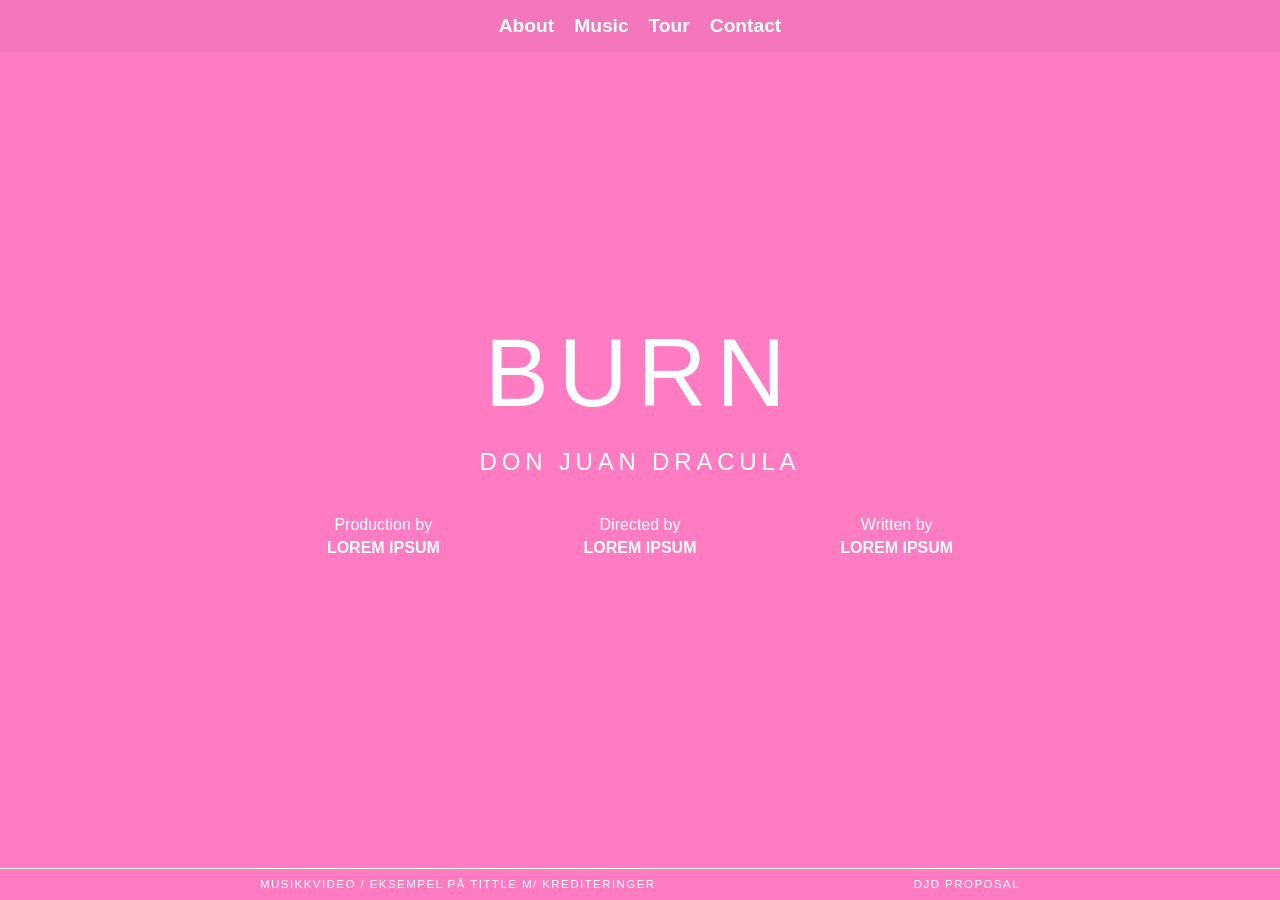
==== index.html @ dbbca3ab "Message that describes what this change does" ====
<!DOCTYPE html>
<html lang="en">
<head>
    <meta charset="UTF-8">
    <meta name="viewport" content="width=device-width, initial-scale=1.0">
    <title>Burn - Don Juan Dracula</title>
    <link rel="stylesheet" href="style.css">
</head>
<body>
    <header>
        <nav class="menu">
            <ul>
                <li><a href="#about">About</a></li>
                <li><a href="#music">Music</a></li>
                <li><a href="#tour">Tour</a></li>
                <li><a href="#contact">Contact</a></li>
            </ul>
        </nav>
    </header>
    <div class="container">
        <h1 class="title">BURN</h1>
        <h2 class="subtitle">DON JUAN DRACULA</h2>
        <div class="credits">
            <div>
                <p>Production by</p>
                <p class="name">LOREM IPSUM</p>
            </div>
            <div>
                <p>Directed by</p>
                <p class="name">LOREM IPSUM</p>
            </div>
            <div>
                <p>Written by</p>
                <p class="name">LOREM IPSUM</p>
            </div>
        </div>
    </div>
    <footer class="custom-footer">
        <div class="footer-line">
            <p>MUSIKKVIDEO / EKSEMPEL PÅ TITTLE M/ KREDITERINGER</p>            
            <p>DJD PROPOSAL</p>
        </div>
    </footer>
</body>
</html>
---- style.css ----
/* General Reset */
* {
    margin: 0;
    padding: 0;
    box-sizing: border-box;
}

body {
    font-family: 'Arial', sans-serif;
    background-color: #ff7cc3; /* Pink background */
    color: white;
    text-align: center;
    display: flex;
    flex-direction: column;
    justify-content: space-between;
    min-height: 100vh;
}

/* Header and Menu */
header {
    background-color: rgba(0, 0, 0, 0.04); /* Semi-transparent background for the menu */
    padding: 15px 0;
    position: sticky;
    top: 0;
    z-index: 10;
}

.menu ul {
    list-style: none;
    display: flex;
    justify-content: center;
    gap: 20px;
}

.menu ul li {
    display: inline;
}

.menu ul li a {
    color: white;
    text-decoration: none;
    font-weight: bold;
    font-size: 1.2em;
}

.menu ul li a:hover {
    text-decoration: underline;
}

/* Main Content */
.container {
    padding: 20px;
    max-width: 800px;
    width: 100%;
    margin: 0 auto;
}

.title {
    font-size: 6em;
    font-weight: 300;
    letter-spacing: 0.1em;
    margin-bottom: 20px;
}

.subtitle {
    font-size: 1.5em;
    letter-spacing: 0.2em;
    font-weight: 300;
    margin-bottom: 40px;
}

.credits {
    display: flex;
    justify-content: space-between;
    gap: 10px;
    margin-bottom: 40px;
    flex-wrap: wrap;
}

.credits div {
    flex: 1;
    min-width: 150px;
}

.credits p {
    margin-bottom: 5px;
    font-size: 1em;
}

.name {
    font-size: 1.2em;
    font-weight: bold;
    text-transform: uppercase;
}


/* Footer Styling */
.custom-footer {
    background-color: #ff7cc3; /* Matches the pink background */
    color: white;
    font-size: 0.9em;
    letter-spacing: 0.1em;
    text-transform: uppercase;
    padding: 10px 0;
    position: relative; /* Ensures the line is positioned correctly */
}

.custom-footer::before {
    content: '';
    display: block;
    height: 1px;
    background-color: white;
    width: 100%; /* Full width line */
    position: absolute;
    top: 0; /* Positioned at the very top of the footer */
    left: 0;
}

.footer-line {
    display: flex;
    justify-content: space-between;
    max-width: 800px;
    margin: 0 auto;
    padding: 0 20px;
}

.footer-line p {
    margin: 0;
    font-size: 0.8em;
    color: white;
}



/* Footer */
footer {
    background-color: rgba(0, 0, 0, 0); /* Semi-transparent footer background */
    padding: 20px 10px;
    font-size: 0.9em;
    letter-spacing: 0.05em;
}

.footer-content {
    max-width: 800px;
    margin: 0 auto;
}

footer p {
    margin: 10px 0;
}

footer .social-links {
    list-style: none;
    padding: 0;
    display: flex;
    justify-content: center;
    gap: 15px;
}

footer .social-links li {
    display: inline;
}

footer .social-links a {
    color: white;
    text-decoration: none;
    font-size: 1.1em;
}

footer .social-links a:hover {
    text-decoration: underline;
}
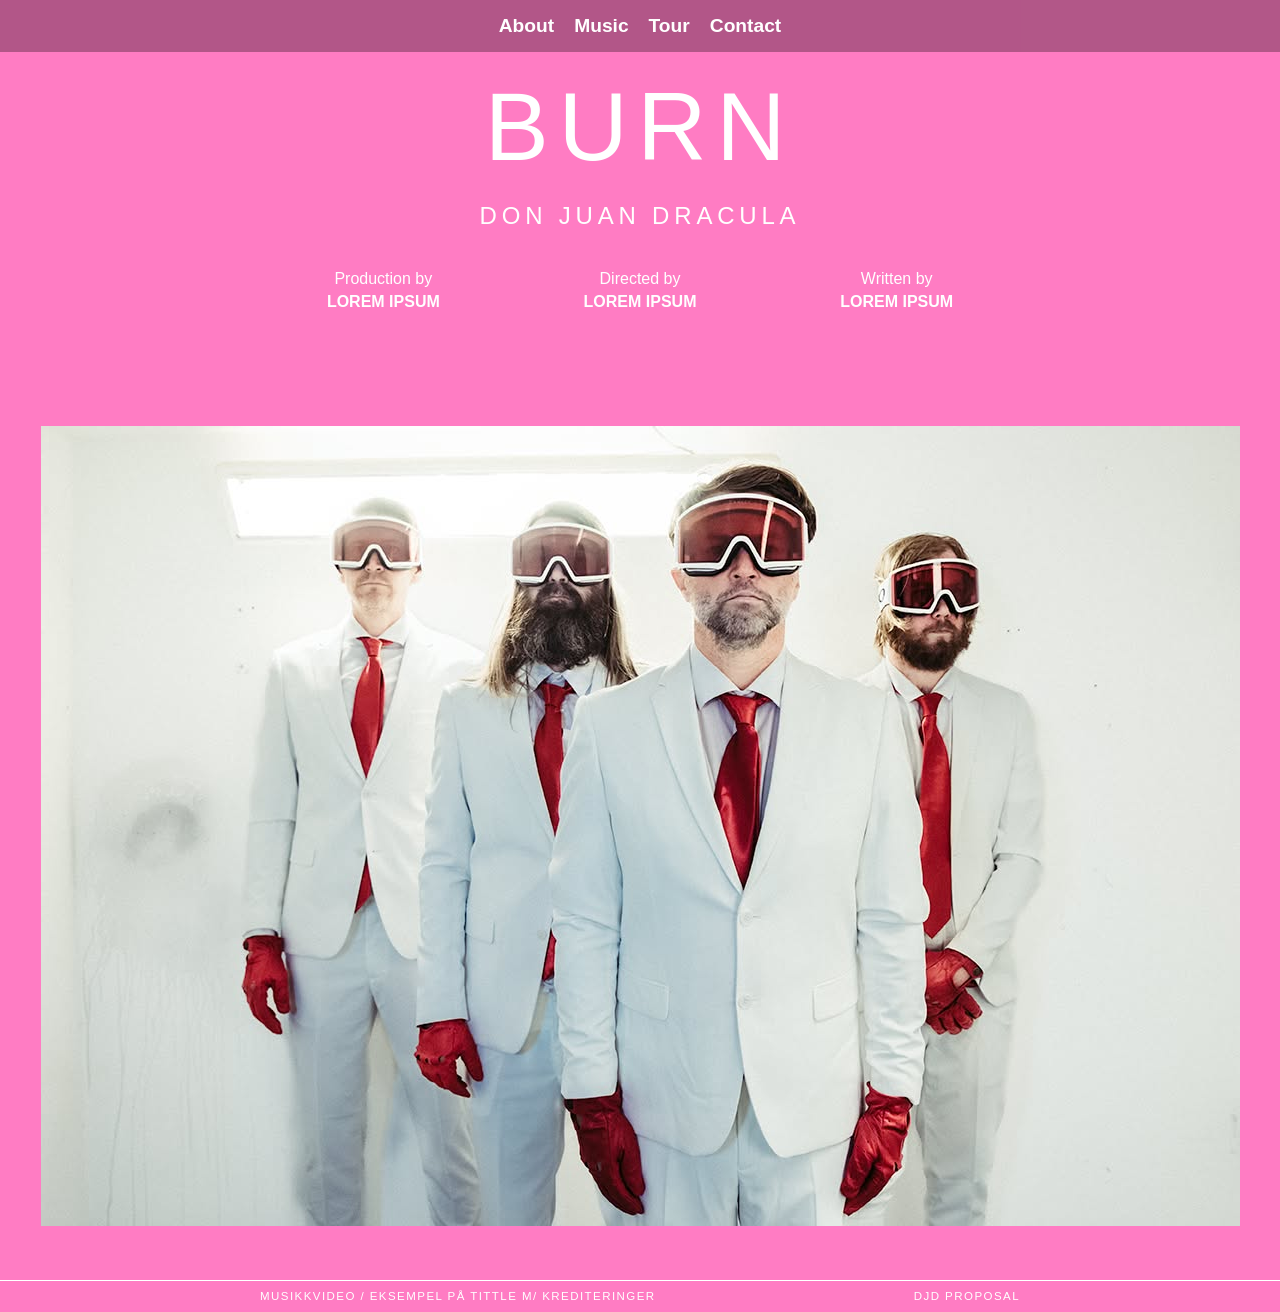
==== commit a7022ec7: "Message that describes what this change does" ====
--- a/index.html
+++ b/index.html
@@ -4,6 +4,7 @@
     <meta charset="UTF-8">
     <meta name="viewport" content="width=device-width, initial-scale=1.0">
     <title>Burn - Don Juan Dracula</title>
+    
     <link rel="stylesheet" href="style.css">
 </head>
 <body>
@@ -35,6 +36,9 @@
             </div>
         </div>
     </div>
+    <div class="logo-container">        
+        <img src="images/djd2025.jpg" alt="Don Juan Dracula Logo" />                       
+    </div>
     <footer class="custom-footer">
         <div class="footer-line">
             <p>MUSIKKVIDEO / EKSEMPEL PÅ TITTLE M/ KREDITERINGER</p>            
--- a/style.css
+++ b/style.css
@@ -18,7 +18,7 @@
 
 /* Header and Menu */
 header {
-    background-color: rgba(0, 0, 0, 0.04); /* Semi-transparent background for the menu */
+    background-color: rgba(0, 0, 0, 0.3); /* Semi-transparent background for the menu */
     padding: 15px 0;
     position: sticky;
     top: 0;
@@ -170,3 +170,14 @@
 footer .social-links a:hover {
     text-decoration: underline;
 }
+
+
+.logo-container {
+    text-align: center;
+    margin-top: 50px;
+}
+.logo-container img {
+    max-width: 100%;
+    height: auto;
+    margin-bottom: 50px; /* Adds extra space below the image */
+}
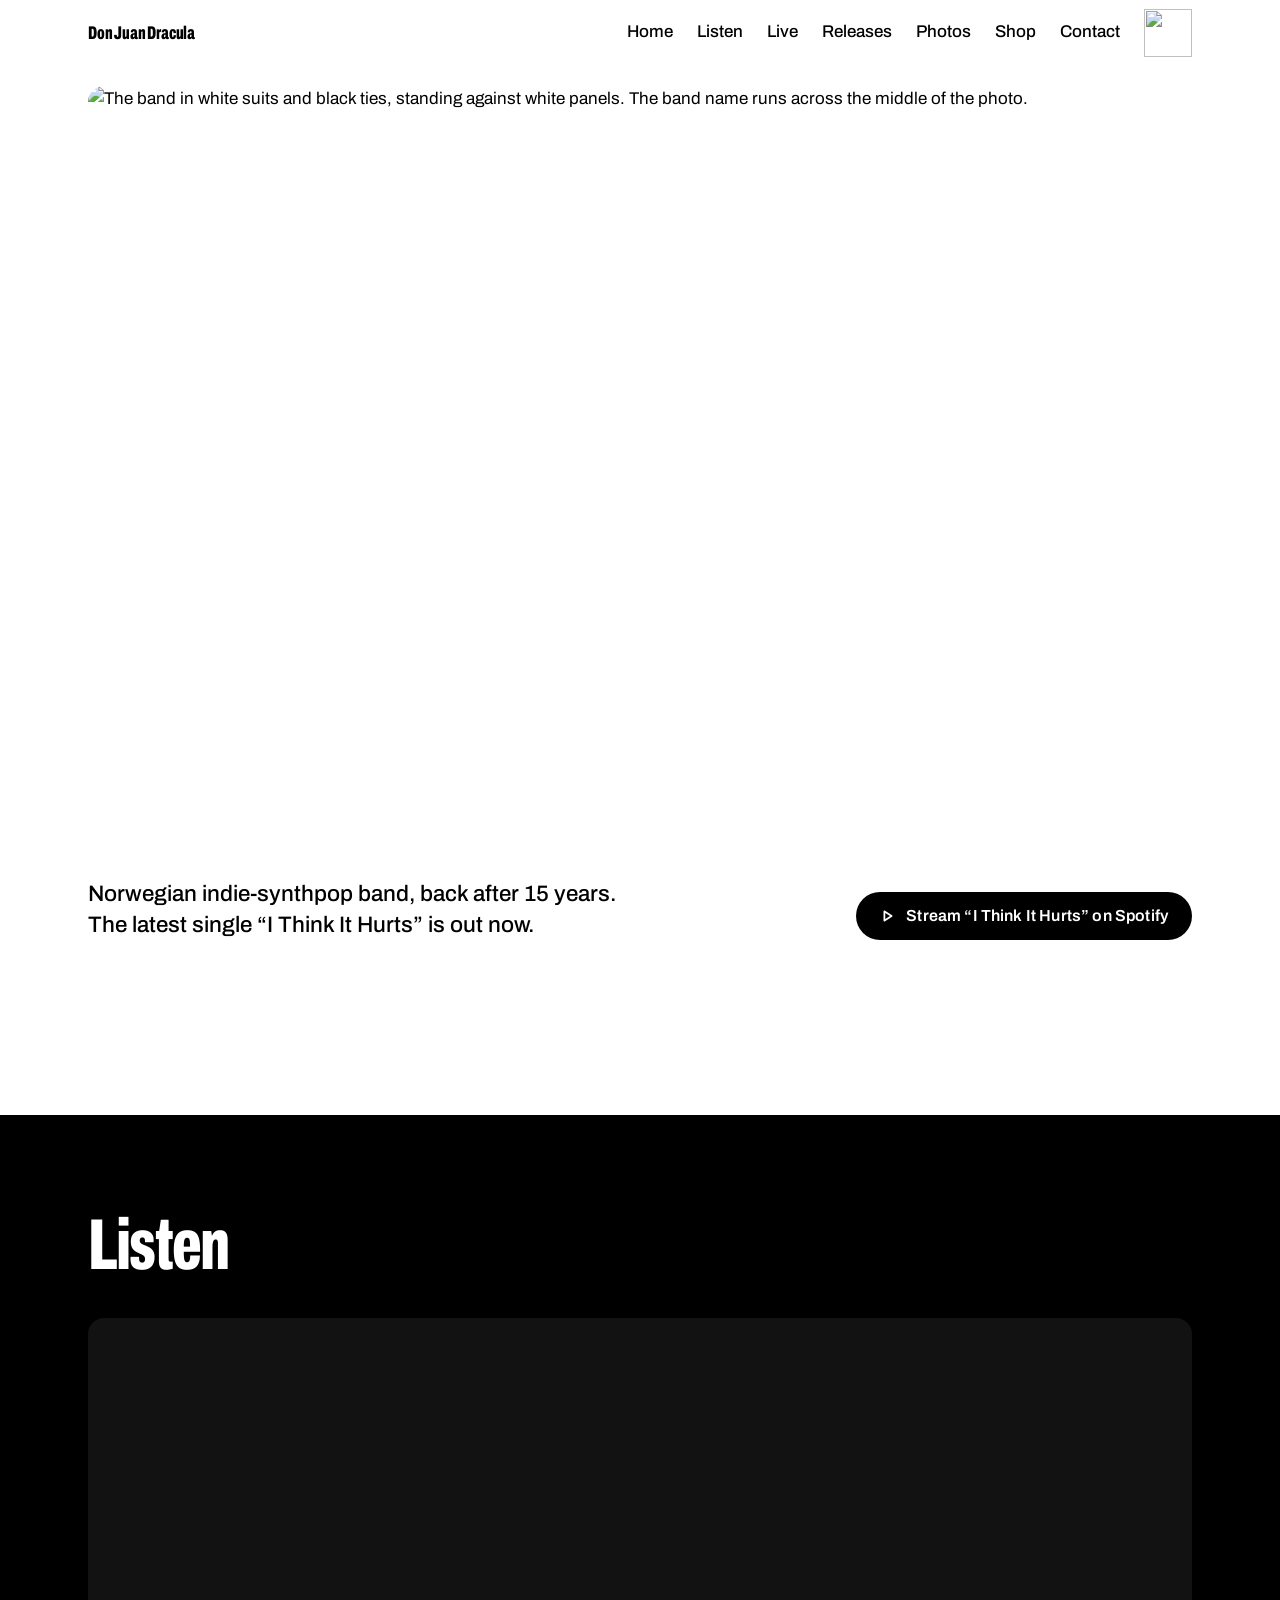
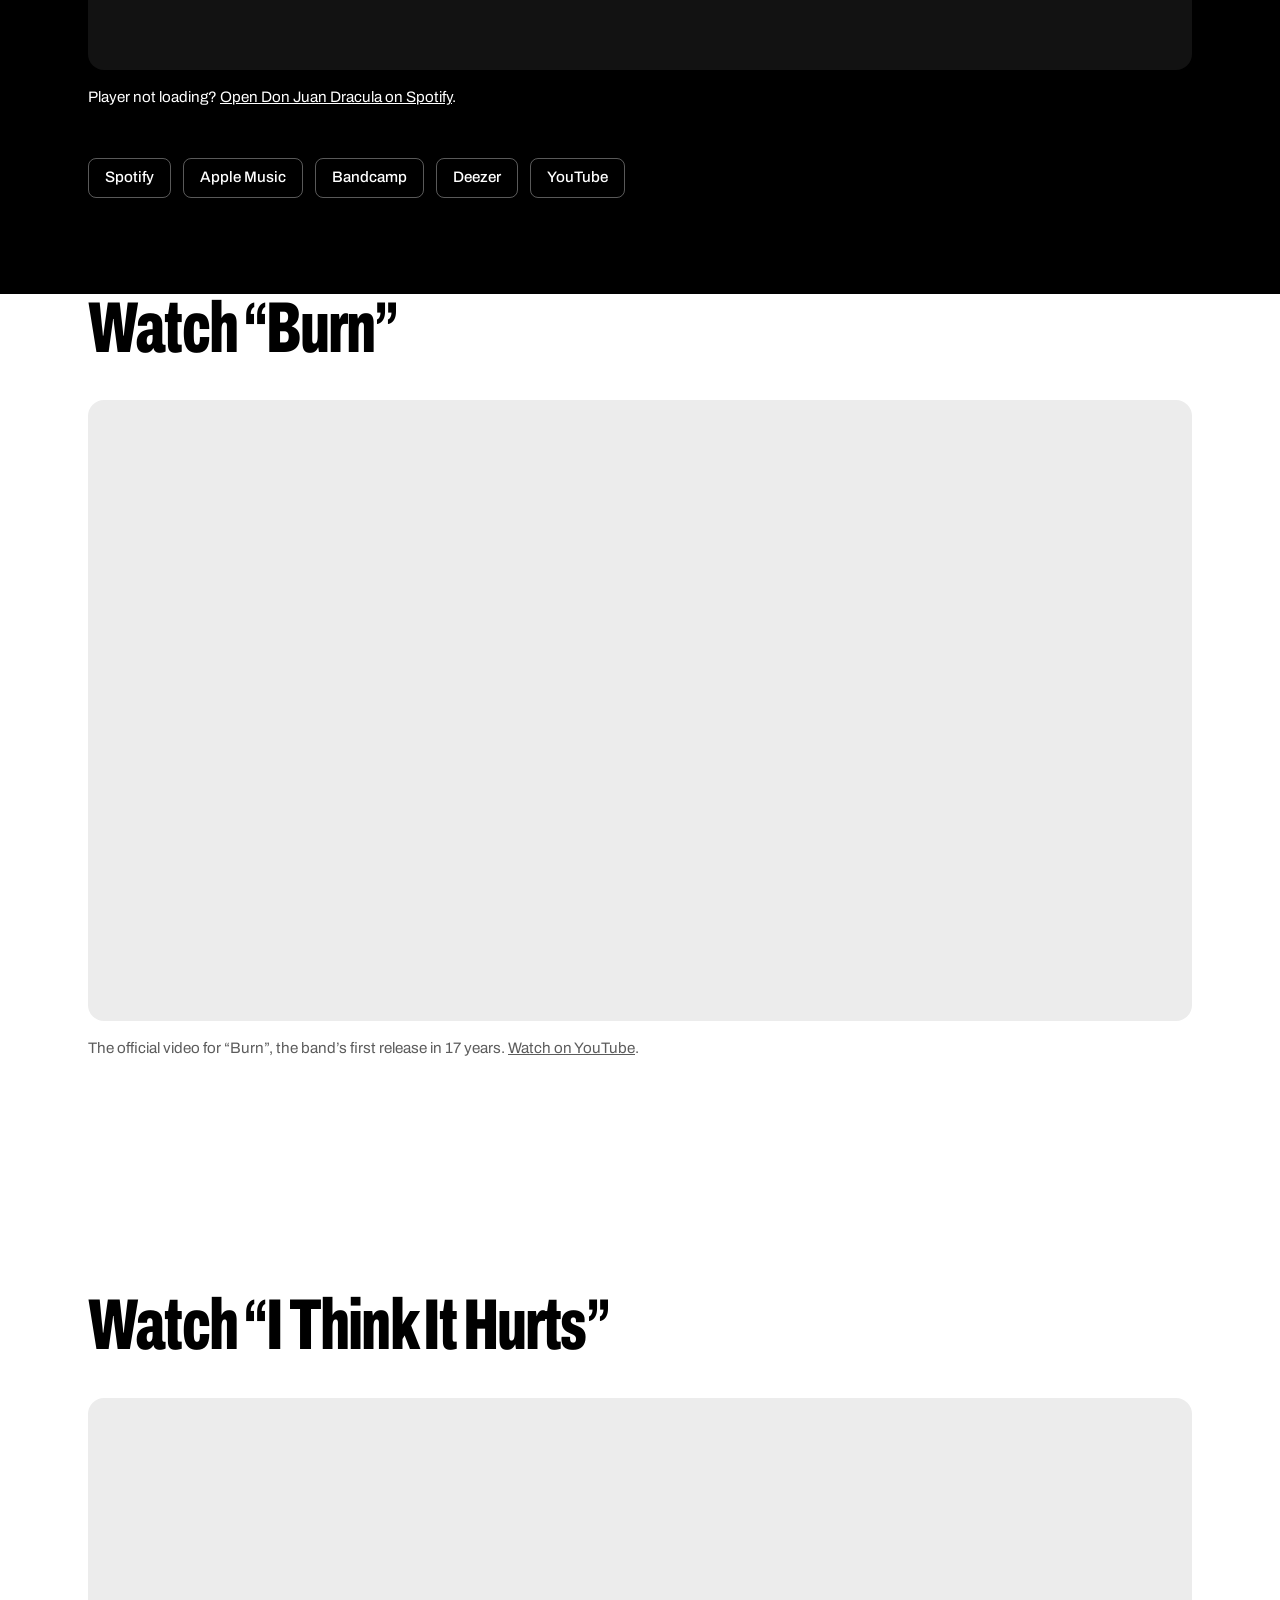
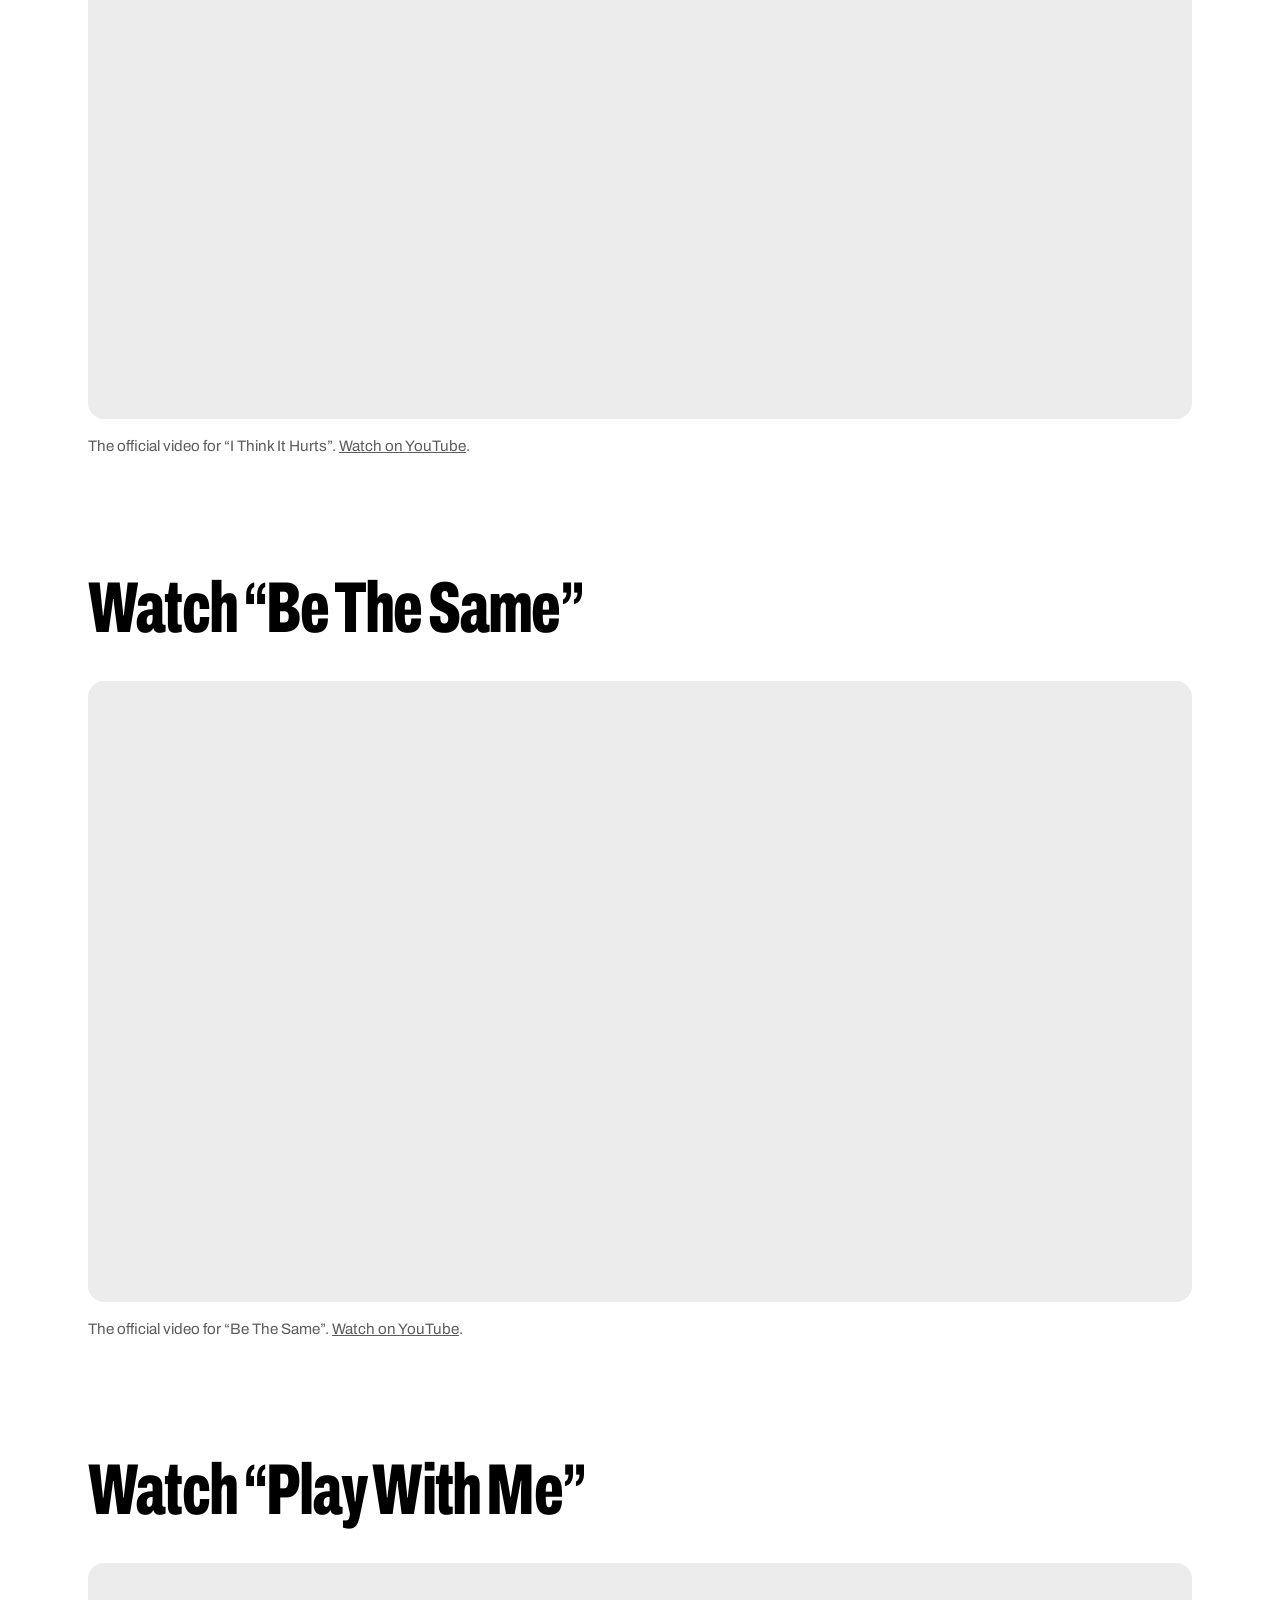
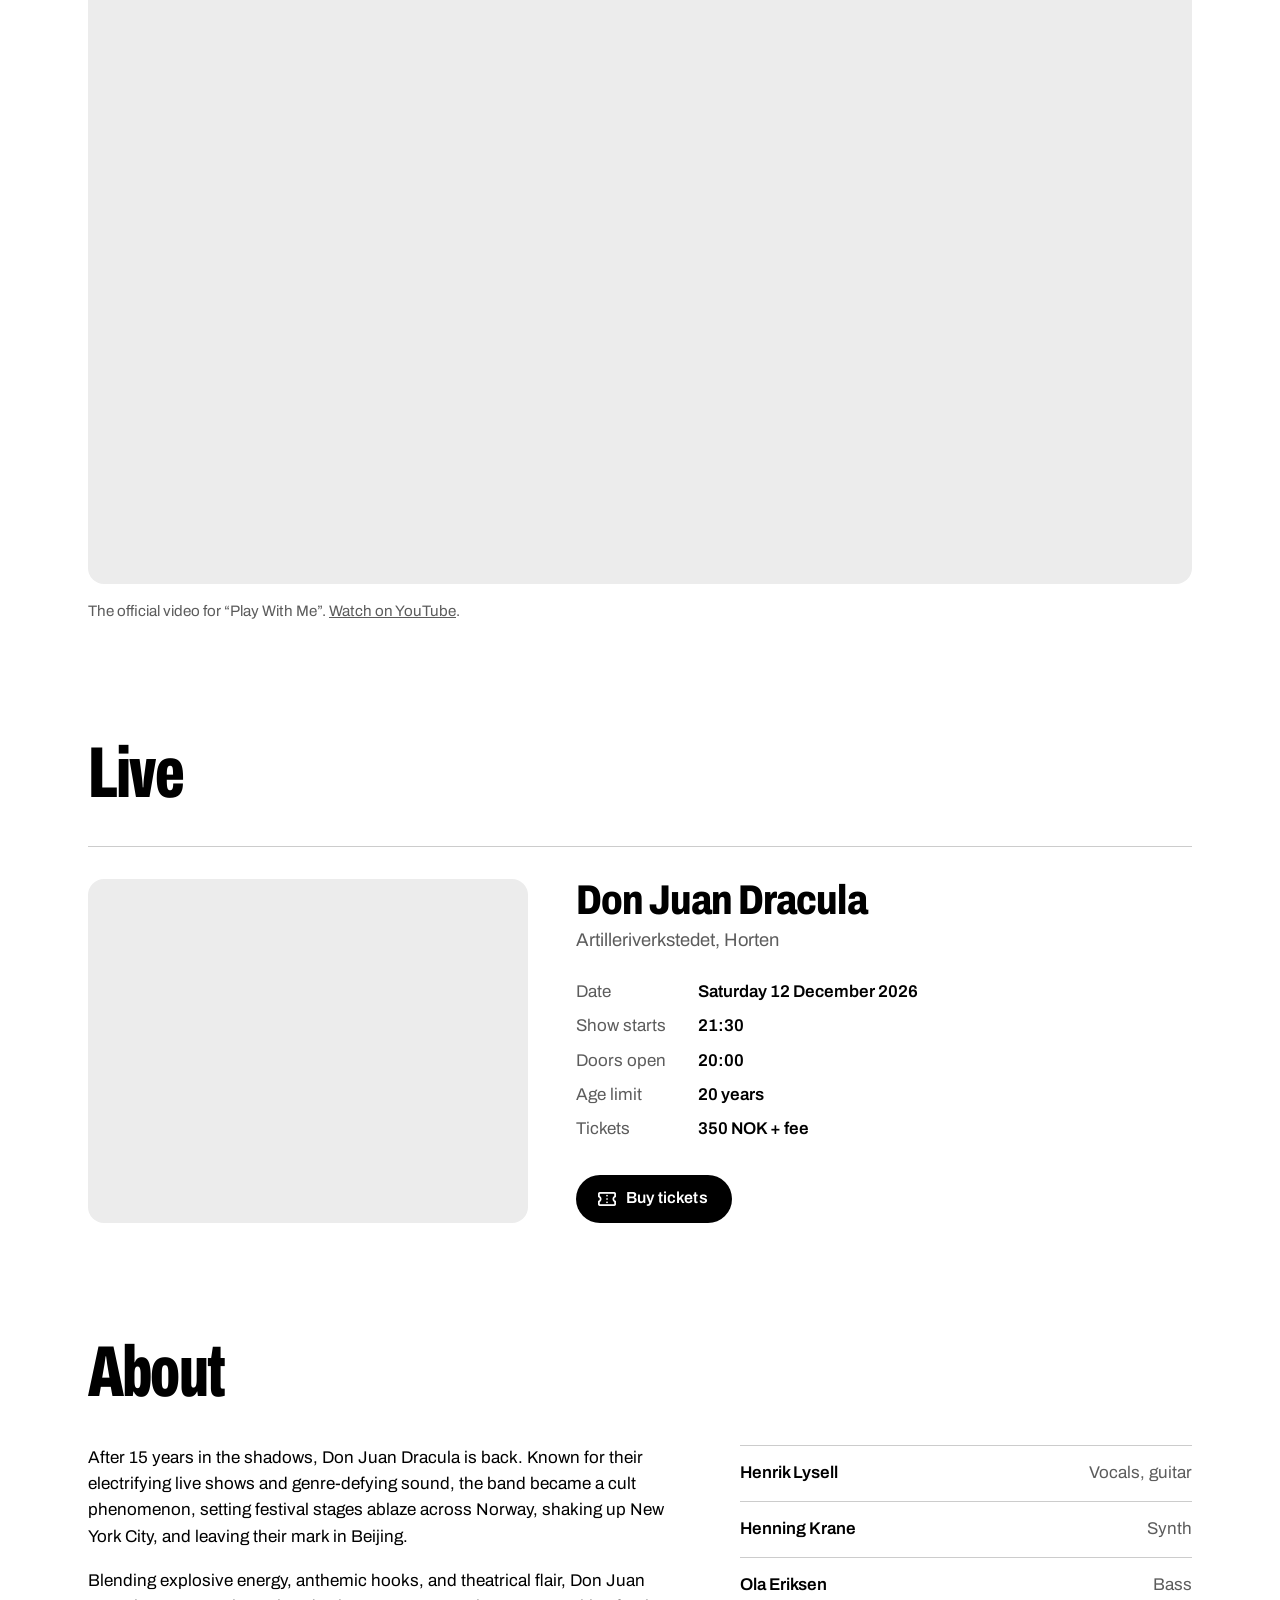
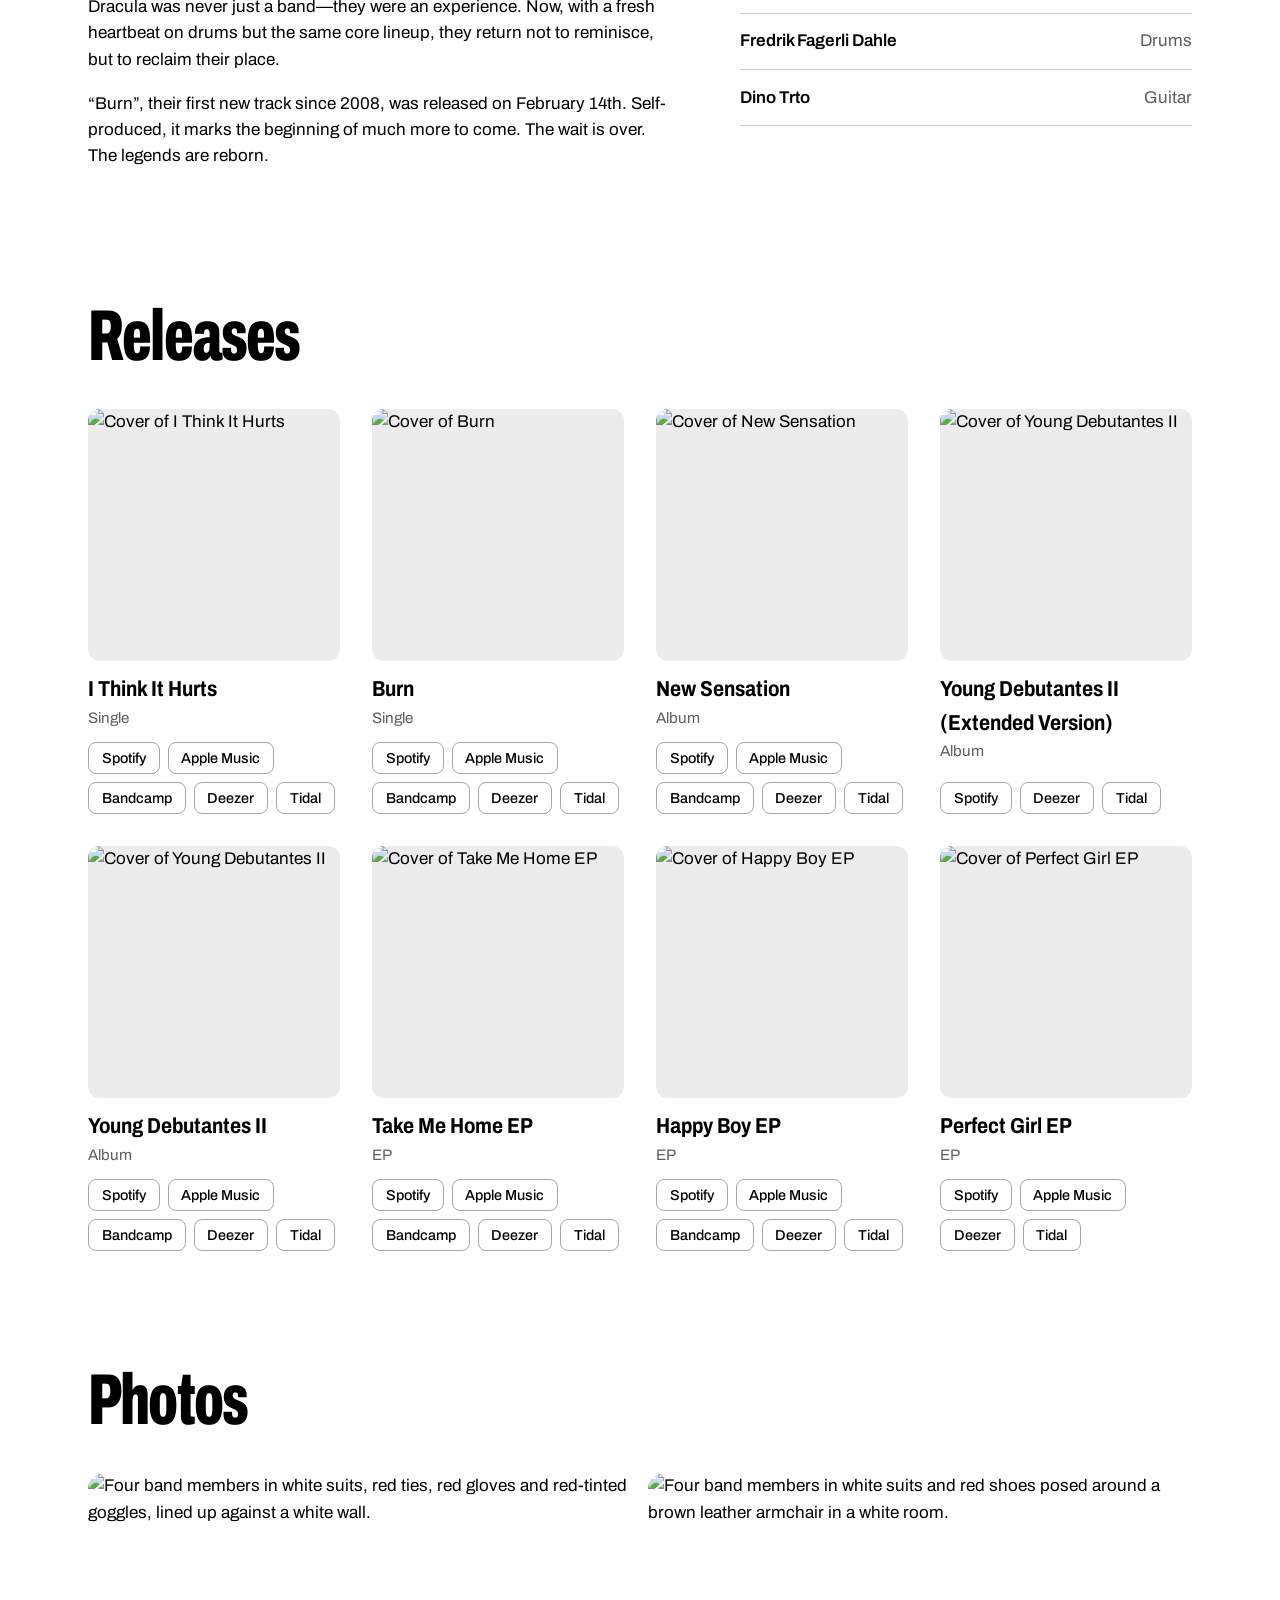
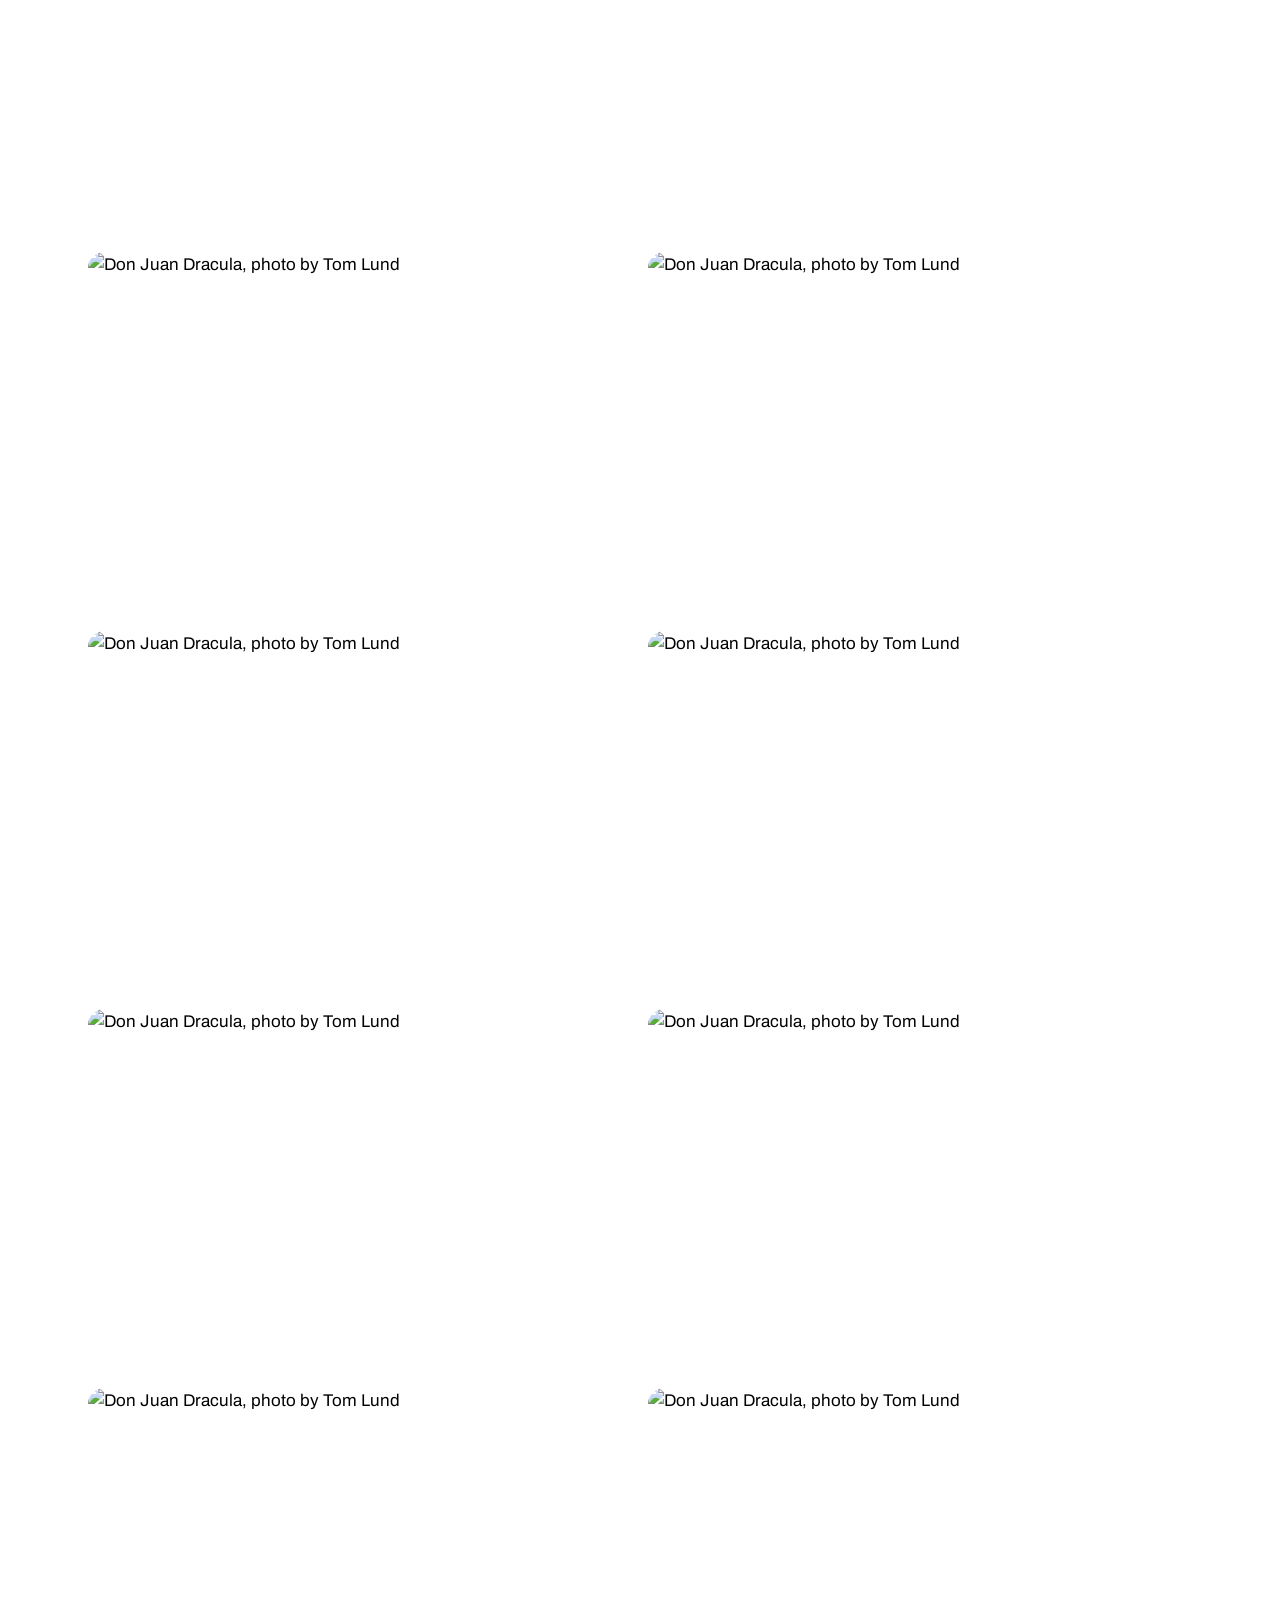
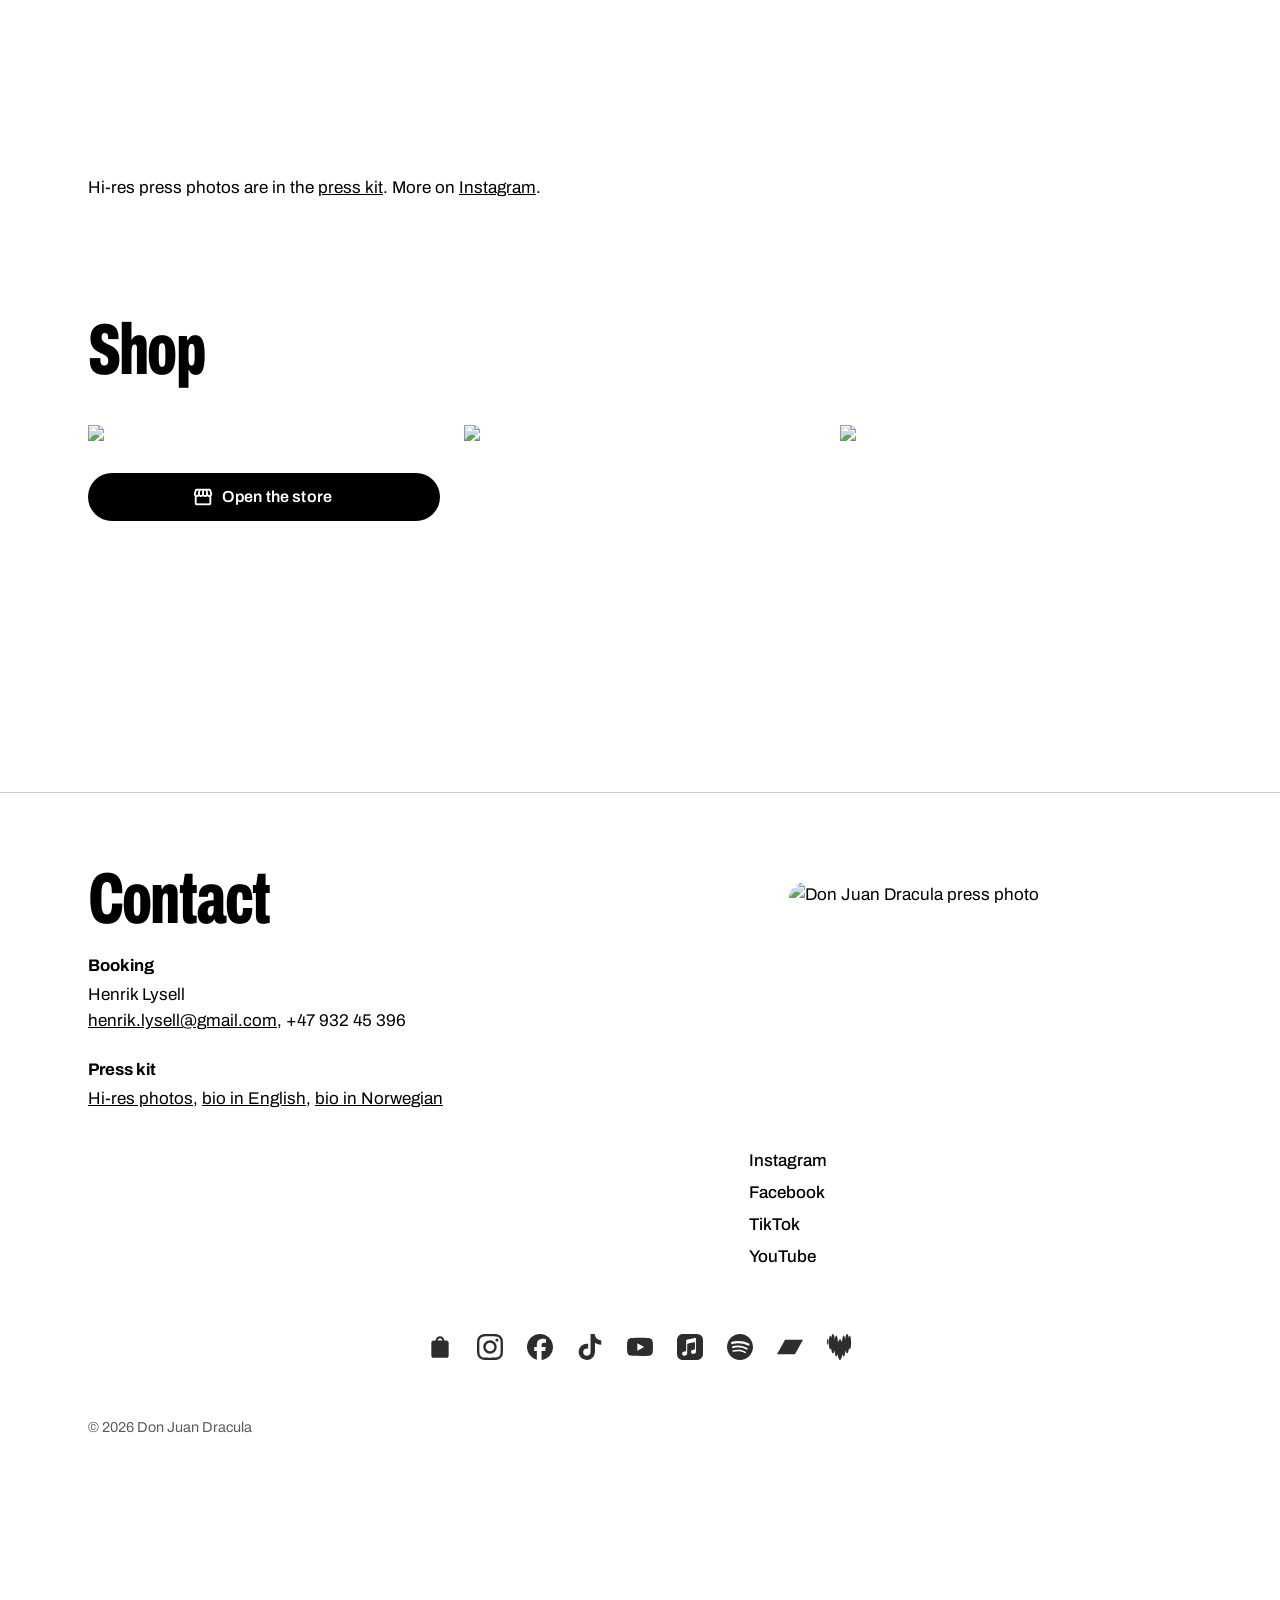
==== commit 1d4413f3: "Added new version of djd static website" ====
--- a/index.html
+++ b/index.html
@@ -1,49 +1,371 @@
 <!DOCTYPE html>
 <html lang="en">
 <head>
-    <meta charset="UTF-8">
-    <meta name="viewport" content="width=device-width, initial-scale=1.0">
-    <title>Burn - Don Juan Dracula</title>
-    
-    <link rel="stylesheet" href="style.css">
+<meta charset="utf-8">
+<meta name="viewport" content="width=device-width, initial-scale=1, viewport-fit=cover">
+<title>Don Juan Dracula</title>
+<meta name="description" content="Don Juan Dracula, electro-pop punk from Norway.">
+<link rel="preconnect" href="https://fonts.googleapis.com">
+<link rel="preconnect" href="https://fonts.gstatic.com" crossorigin>
+<link href="https://fonts.googleapis.com/css2?family=Archivo:wdth,wght@62..125,100..900&display=swap" rel="stylesheet">
+<link href="https://fonts.googleapis.com/css2?family=Material+Symbols+Rounded:opsz,wght,FILL,GRAD@20..48,100..700,0..1,-50..200&display=swap" rel="stylesheet">
+<link rel="stylesheet" href="styles.css">
+<script>try{var t=localStorage.getItem('theme');if(t)document.documentElement.setAttribute('data-theme',t);}catch(e){}</script>
 </head>
-<body>
-    <header>
-        <nav class="menu">
-            <ul>
-                <li><a href="#about">About</a></li>
-                <li><a href="#music">Music</a></li>
-                <li><a href="#tour">Tour</a></li>
-                <li><a href="#contact">Contact</a></li>
-            </ul>
-        </nav>
-    </header>
-    <div class="container">
-        <h1 class="title">BURN</h1>
-        <h2 class="subtitle">DON JUAN DRACULA</h2>
-        <div class="credits">
-            <div>
-                <p>Production by</p>
-                <p class="name">LOREM IPSUM</p>
-            </div>
-            <div>
-                <p>Directed by</p>
-                <p class="name">LOREM IPSUM</p>
-            </div>
-            <div>
-                <p>Written by</p>
-                <p class="name">LOREM IPSUM</p>
-            </div>
+<body id="top">
+
+<svg class="svg-sprite" aria-hidden="true" focusable="false" xmlns="http://www.w3.org/2000/svg">
+  <symbol id="i-shop" viewBox="0 0 24 24"><path d="M18 6h-2c0-2.21-1.79-4-4-4S8 3.79 8 6H6c-1.1 0-2 .9-2 2v12c0 1.1.9 2 2 2h12c1.1 0 2-.9 2-2V8c0-1.1-.9-2-2-2zm-6-2c1.1 0 2 .9 2 2h-4c0-1.1.9-2 2-2z"/></symbol>
+  <symbol id="i-instagram" viewBox="0 0 24 24"><path d="M7.0301.084c-1.2768.0602-2.1487.264-2.911.5634-.7888.3075-1.4575.72-2.1228 1.3877-.6652.6677-1.075 1.3368-1.3802 2.127-.2954.7638-.4956 1.6365-.552 2.914-.0564 1.2775-.0689 1.6882-.0626 4.947.0062 3.2586.0206 3.6671.0825 4.9473.061 1.2765.264 2.1482.5635 2.9107.308.7889.72 1.4573 1.388 2.1228.6679.6655 1.3365 1.0743 2.1285 1.38.7632.295 1.6361.4961 2.9134.552 1.2773.056 1.6884.069 4.9462.0627 3.2578-.0062 3.668-.0207 4.9478-.0814 1.28-.0607 2.147-.2652 2.9098-.5633.7889-.3086 1.4578-.72 2.1228-1.3881.665-.6682 1.0745-1.3378 1.3795-2.1284.2957-.7632.4966-1.636.552-2.9124.056-1.2809.0692-1.6898.063-4.948-.0063-3.2583-.021-3.6668-.0817-4.9465-.0607-1.2797-.264-2.1487-.5633-2.9117-.3084-.7889-.72-1.4568-1.3876-2.1228C21.2982 1.33 20.628.9208 19.8378.6165 19.074.321 18.2017.1197 16.9244.0645 15.6471.0093 15.236-.005 11.977.0014 8.718.0076 8.31.0215 7.0301.0839m.1402 21.6932c-1.17-.0509-1.8053-.2453-2.2287-.408-.5606-.216-.96-.4771-1.3819-.895-.422-.4178-.6811-.8186-.9-1.378-.1644-.4234-.3624-1.058-.4171-2.228-.0595-1.2645-.072-1.6442-.079-4.848-.007-3.2037.0053-3.583.0607-4.848.05-1.169.2456-1.805.408-2.2282.216-.5613.4762-.96.895-1.3816.4188-.4217.8184-.6814 1.3783-.9003.423-.1651 1.0575-.3614 2.227-.4171 1.2655-.06 1.6447-.072 4.848-.079 3.2033-.007 3.5835.005 4.8495.0608 1.169.0508 1.8053.2445 2.228.408.5608.216.96.4754 1.3816.895.4217.4194.6816.8176.9005 1.3787.1653.4217.3617 1.056.4169 2.2263.0602 1.2655.0739 1.645.0796 4.848.0058 3.203-.0055 3.5834-.061 4.848-.051 1.17-.245 1.8055-.408 2.2294-.216.5604-.4763.96-.8954 1.3814-.419.4215-.8181.6811-1.3783.9-.4224.1649-1.0577.3617-2.2262.4174-1.2656.0595-1.6448.072-4.8493.079-3.2045.007-3.5825-.006-4.848-.0608M16.953 5.5864A1.44 1.44 0 1 0 18.39 4.144a1.44 1.44 0 0 0-1.437 1.4424M5.8385 12.012c.0067 3.4032 2.7706 6.1557 6.173 6.1493 3.4026-.0065 6.157-2.7701 6.1506-6.1733-.0065-3.4032-2.771-6.1565-6.174-6.1498-3.403.0067-6.156 2.771-6.1496 6.1738M8 12.0077a4 4 0 1 1 4.008 3.9921A3.9996 3.9996 0 0 1 8 12.0077"/></symbol>
+  <symbol id="i-facebook" viewBox="0 0 24 24"><path d="M9.101 23.691v-7.98H6.627v-3.667h2.474v-1.58c0-4.085 1.848-5.978 5.858-5.978.401 0 .955.042 1.468.103a8.68 8.68 0 0 1 1.141.195v3.325a8.623 8.623 0 0 0-.653-.036 26.805 26.805 0 0 0-.733-.009c-.707 0-1.259.096-1.675.309a1.686 1.686 0 0 0-.679.622c-.258.42-.374.995-.374 1.752v1.297h3.919l-.386 2.103-.287 1.564h-3.246v8.245C19.396 23.238 24 18.179 24 12.044c0-6.627-5.373-12-12-12s-12 5.373-12 12c0 5.628 3.874 10.35 9.101 11.647Z"/></symbol>
+  <symbol id="i-tiktok" viewBox="0 0 24 24"><path d="M12.525.02c1.31-.02 2.61-.01 3.91-.02.08 1.53.63 3.09 1.75 4.17 1.12 1.11 2.7 1.62 4.24 1.79v4.03c-1.44-.05-2.89-.35-4.2-.97-.57-.26-1.1-.59-1.62-.93-.01 2.92.01 5.84-.02 8.75-.08 1.4-.54 2.79-1.35 3.94-1.31 1.92-3.58 3.17-5.91 3.21-1.43.08-2.86-.31-4.08-1.03-2.02-1.19-3.44-3.37-3.65-5.71-.02-.5-.03-1-.01-1.49.18-1.9 1.12-3.72 2.58-4.96 1.66-1.44 3.98-2.13 6.15-1.72.02 1.48-.04 2.96-.04 4.44-.99-.32-2.15-.23-3.02.37-.63.41-1.11 1.04-1.36 1.75-.21.51-.15 1.07-.14 1.61.24 1.64 1.82 3.02 3.5 2.87 1.12-.01 2.19-.66 2.77-1.61.19-.33.4-.67.41-1.06.1-1.79.06-3.57.07-5.36.01-4.03-.01-8.05.02-12.07z"/></symbol>
+  <symbol id="i-youtube" viewBox="0 0 24 24"><path d="M23.498 6.186a3.016 3.016 0 0 0-2.122-2.136C19.505 3.545 12 3.545 12 3.545s-7.505 0-9.377.505A3.017 3.017 0 0 0 .502 6.186C0 8.07 0 12 0 12s0 3.93.502 5.814a3.016 3.016 0 0 0 2.122 2.136c1.871.505 9.376.505 9.376.505s7.505 0 9.377-.505a3.015 3.015 0 0 0 2.122-2.136C24 15.93 24 12 24 12s0-3.93-.502-5.814zM9.545 15.568V8.432L15.818 12l-6.273 3.568z"/></symbol>
+  <symbol id="i-apple" viewBox="0 0 24 24"><path d="M23.994 6.124a9.23 9.23 0 00-.24-2.19c-.317-1.31-1.062-2.31-2.18-3.043a5.022 5.022 0 00-1.877-.726 10.496 10.496 0 00-1.564-.15c-.04-.003-.083-.01-.124-.013H5.986c-.152.01-.303.017-.455.026-.747.043-1.49.123-2.193.4-1.336.53-2.3 1.452-2.865 2.78-.192.448-.292.925-.363 1.408-.056.392-.088.785-.1 1.18 0 .032-.007.062-.01.093v12.223c.01.14.017.283.027.424.05.815.154 1.624.497 2.373.65 1.42 1.738 2.353 3.234 2.801.42.127.856.187 1.293.228.555.053 1.11.06 1.667.06h11.03a12.5 12.5 0 001.57-.1c.822-.106 1.596-.35 2.295-.81a5.046 5.046 0 001.88-2.207c.186-.42.293-.87.37-1.324.113-.675.138-1.358.137-2.04-.002-3.8 0-7.595-.003-11.393zm-6.423 3.99v5.712c0 .417-.058.827-.244 1.206-.29.59-.76.962-1.388 1.14-.35.1-.706.157-1.07.173-.95.045-1.773-.6-1.943-1.536a1.88 1.88 0 011.038-2.022c.323-.16.67-.25 1.018-.324.378-.082.758-.153 1.134-.24.274-.063.457-.23.51-.516a.904.904 0 00.02-.193c0-1.815 0-3.63-.002-5.443a.725.725 0 00-.026-.185c-.04-.15-.15-.243-.304-.234-.16.01-.318.035-.475.066-.76.15-1.52.303-2.28.456l-2.325.47-1.374.278c-.016.003-.032.01-.048.013-.277.077-.377.203-.39.49-.002.042 0 .086 0 .13-.002 2.602 0 5.204-.003 7.805 0 .42-.047.836-.215 1.227-.278.64-.77 1.04-1.434 1.233-.35.1-.71.16-1.075.172-.96.036-1.755-.6-1.92-1.544-.14-.812.23-1.685 1.154-2.075.357-.15.73-.232 1.108-.31.287-.06.575-.116.86-.177.383-.083.583-.323.6-.714v-.15c0-2.96 0-5.922.002-8.882 0-.123.013-.25.042-.37.07-.285.273-.448.546-.518.255-.066.515-.112.774-.165.733-.15 1.466-.296 2.2-.444l2.27-.46c.67-.134 1.34-.27 2.01-.403.22-.043.442-.088.663-.106.31-.025.523.17.554.482.008.073.012.148.012.223.002 1.91.002 3.822 0 5.732z"/></symbol>
+  <symbol id="i-spotify" viewBox="0 0 24 24"><path d="M12 0C5.4 0 0 5.4 0 12s5.4 12 12 12 12-5.4 12-12S18.66 0 12 0zm5.521 17.34c-.24.359-.66.48-1.021.24-2.82-1.74-6.36-2.101-10.561-1.141-.418.122-.779-.179-.899-.539-.12-.421.18-.78.54-.9 4.56-1.021 8.52-.6 11.64 1.32.42.18.479.659.301 1.02zm1.44-3.3c-.301.42-.841.6-1.262.3-3.239-1.98-8.159-2.58-11.939-1.38-.479.12-1.02-.12-1.14-.6-.12-.48.12-1.021.6-1.141C9.6 9.9 15 10.561 18.72 12.84c.361.181.54.78.241 1.2zm.12-3.36C15.24 8.4 8.82 8.16 5.16 9.301c-.6.179-1.2-.181-1.38-.721-.18-.601.18-1.2.72-1.381 4.26-1.26 11.28-1.02 15.721 1.621.539.3.719 1.02.419 1.56-.299.421-1.02.599-1.559.3z"/></symbol>
+  <symbol id="i-bandcamp" viewBox="0 0 24 24"><path d="M0 18.75l7.437-13.5H24l-7.438 13.5H0z"/></symbol>
+  <symbol id="i-deezer" viewBox="0 0 24 24"><path d="M.693 10.024c.381 0 .693-1.256.693-2.807 0-1.55-.312-2.807-.693-2.807C.312 4.41 0 5.666 0 7.217s.312 2.808.693 2.808ZM21.038 1.56c-.364 0-.684.805-.91 2.096C19.765 1.446 19.184 0 18.526 0c-.78 0-1.464 2.036-1.784 5-.312-2.158-.788-3.536-1.325-3.536-.745 0-1.386 2.704-1.62 6.472-.442-1.932-1.083-3.145-1.793-3.145s-1.35 1.213-1.793 3.145c-.242-3.76-.874-6.463-1.628-6.463-.537 0-1.013 1.378-1.325 3.535C6.938 2.036 6.262 0 5.474 0c-.658 0-1.247 1.447-1.602 3.665-.217-1.291-.546-2.105-.91-2.105-.675 0-1.221 2.807-1.221 6.272 0 3.466.546 6.273 1.221 6.273.277 0 .537-.476.736-1.273.32 2.928.996 4.938 1.776 4.938.606 0 1.143-1.204 1.507-3.11.251 3.622.875 6.195 1.602 6.195.46 0 .875-1.023 1.187-2.677C10.142 21.6 11 24 12.004 24c1.005 0 1.863-2.4 2.235-5.822.312 1.654.727 2.677 1.186 2.677.728 0 1.352-2.573 1.603-6.195.364 1.906.9 3.11 1.507 3.11.78 0 1.455-2.01 1.775-4.938.208.797.46 1.273.737 1.273.675 0 1.22-2.807 1.22-6.273-.008-3.457-.553-6.272-1.23-6.272Z"/></symbol>
+</svg>
+
+<header class="wrap site-header">
+  <a class="brand" href="#top">Don Juan Dracula</a>
+  <nav class="site-nav" aria-label="Main">
+    <a href="#top">Home</a>
+    <a href="#listen">Listen</a>
+    <a href="#live">Live</a>
+    <a href="#releases">Releases</a>
+    <a href="#photos">Photos</a>
+    <a href="#shop">Shop</a>
+    <a href="#contact">Contact</a>
+  </nav>
+  <button class="theme-toggle" type="button" aria-label="Switch to dark mode" aria-pressed="false"><img class="theme-logo" src="http://donjuandracula.no/wp-content/uploads/2025/02/cropped-DJD-logo_sq.png" width="48" height="48" alt=""></button>
+</header>
+
+<main>
+  <div class="mobile-only">
+    <br><br><br>
+  </div>
+
+  <div class="wrap hero">
+    <h1 class="sr-only">Don Juan Dracula</h1>
+    <img class="hero-img" src="http://donjuandracula.no/wp-content/uploads/2026/10/djd2026.jpg" width="1800" height="1200" alt="The band in white suits and black ties, standing against white panels. The band name runs across the middle of the photo.">
+    <div class="hero-row">
+      <p>Norwegian indie-synthpop band, back after 15 years. The latest single “I Think It Hurts” is out now.</p>
+      <a class="btn hero-cta" href="https://open.spotify.com/album/0ubAR1AVeQj3Lgn3aijXRm?si=TKjx0hjETTGiU2cF15Nzxw"><span class="ms" aria-hidden="true">play_arrow</span>Stream “I Think It Hurts” on Spotify</a>
+    </div>
+  </div>
+
+      <br><br><br>
+
+  <section class="band" id="listen" aria-labelledby="listen-h">
+    <div class="wrap">
+      <h2 id="listen-h">Listen</h2>
+      <iframe class="player" title="Don Juan Dracula on Spotify"
+        src="https://open.spotify.com/embed/artist/2Q5ciyg4w3AbJuwWOhaKG7?theme=0"
+        allow="autoplay; clipboard-write; encrypted-media; fullscreen; picture-in-picture"
+        loading="lazy"></iframe>
+      <p class="player-fallback">Player not loading? <a href="https://open.spotify.com/artist/2Q5ciyg4w3AbJuwWOhaKG7">Open Don Juan Dracula on Spotify</a>.</p>
+      <ul class="streams">
+        <li><a href="https://open.spotify.com/artist/2Q5ciyg4w3AbJuwWOhaKG7">Spotify</a></li>
+        <li><a href="https://music.apple.com/us/artist/don-juan-dracula/186543794">Apple Music</a></li>
+        <li><a href="https://donjuandracula.bandcamp.com/">Bandcamp</a></li>
+        <li><a href="https://www.deezer.com/en/artist/1229802">Deezer</a></li>
+        <li><a href="https://www.youtube.com/@donjuandracula">YouTube</a></li>
+      </ul>
+    </div>
+  </section>
+
+  <section class="block tight" id="watch" aria-labelledby="watch-h">
+    <div class="wrap">
+      <h2 id="watch-h">Watch “Burn”</h2>
+      <div class="video">
+        <iframe title="Don Juan Dracula, “Burn” (official music video)"
+          src="https://www.youtube.com/embed/9xTf6KQF_2g"
+          allow="accelerometer; encrypted-media; gyroscope; picture-in-picture; fullscreen"
+          referrerpolicy="strict-origin-when-cross-origin"
+          loading="lazy"></iframe>
+      </div>
+      <p class="video-note">The official video for “Burn”, the band’s first release in 17 years. <a href="https://www.youtube.com/watch?v=9xTf6KQF_2g">Watch on YouTube</a>.</p>
+    </div>
+  </section>
+
+  <section class="block" id="watch-ithih" aria-labelledby="watch-ithih-h">
+    <div class="wrap">
+      <h2 id="watch-ithih-h">Watch “I Think It Hurts”</h2>
+      <div class="video">
+        <iframe title="Don Juan Dracula, “I Think It Hurts” (official music video)"
+          src="https://www.youtube.com/embed/Gnl1v5OAtLw"
+          allow="accelerometer; encrypted-media; gyroscope; picture-in-picture; fullscreen"
+          referrerpolicy="strict-origin-when-cross-origin"
+          loading="lazy"></iframe>
+      </div>
+      <p class="video-note">The official video for “I Think It Hurts”. <a href="https://www.youtube.com/watch?v=Gnl1v5OAtLw">Watch on YouTube</a>.</p>
+    </div>
+  </section>
+
+  <section class="block tight" id="watch-bts" aria-labelledby="watch-bts-h">
+    <div class="wrap">
+      <h2 id="watch-bts-h">Watch “Be The Same”</h2>
+      <div class="video">
+        <iframe title="Don Juan Dracula, “Be The Same” (official music video)"
+          src="https://www.youtube.com/embed/G4wEMpXeFqM"
+          allow="accelerometer; encrypted-media; gyroscope; picture-in-picture; fullscreen"
+          referrerpolicy="strict-origin-when-cross-origin"
+          loading="lazy"></iframe>
+      </div>
+      <p class="video-note">The official video for “Be The Same”. <a href="https://www.youtube.com/watch?v=G4wEMpXeFqM">Watch on YouTube</a>.</p>
+    </div>
+  </section>
+
+  <section class="block tight" id="watch-pwm" aria-labelledby="watch-pwm-h">
+    <div class="wrap">
+      <h2 id="watch-pwm-h">Watch “Play With Me”</h2>
+      <div class="video">
+        <iframe title="Don Juan Dracula, “Play With Me” (official music video)"
+          src="https://www.youtube.com/embed/g-MWfgd7eek"
+          allow="accelerometer; encrypted-media; gyroscope; picture-in-picture; fullscreen"
+          referrerpolicy="strict-origin-when-cross-origin"
+          loading="lazy"></iframe>
+      </div>
+      <p class="video-note">The official video for “Play With Me”. <a href="https://www.youtube.com/watch?v=g-MWfgd7eek">Watch on YouTube</a>.</p>
+    </div>
+  </section>
+
+  <section class="block tight" id="watch-tmh" aria-labelledby="watch-tmh-h">
+
+
+  <section class="block tight" id="live" aria-labelledby="live-h">
+    <div class="wrap">
+      <h2 id="live-h">Live</h2>
+      <div class="show">
+
+
+      
+
+        <div class="poster">
+          <img src="https://donjuandracula.no/wp-content/uploads/2026/10/djd2026.jpg" alt="Show poster for Don Juan Dracula at Artilleriverkstedet, 12 December 2026" onerror="this.remove()">
         </div>
-    </div>
-    <div class="logo-container">        
-        <img src="images/djd2025.jpg" alt="Don Juan Dracula Logo" />                       
-    </div>
-    <footer class="custom-footer">
-        <div class="footer-line">
-            <p>MUSIKKVIDEO / EKSEMPEL PÅ TITTLE M/ KREDITERINGER</p>            
-            <p>DJD PROPOSAL</p>
+        <div>
+          <h3>Don Juan Dracula</h3>
+          <p class="venue">Artilleriverkstedet, Horten</p>
+          <dl class="facts">
+            <dt>Date</dt><dd>Saturday 12 December 2026</dd>
+            <dt>Show starts</dt><dd>21:30</dd>
+            <dt>Doors open</dt><dd>20:00</dd>
+            <dt>Age limit</dt><dd>20 years</dd>
+            <dt>Tickets</dt><dd>350 NOK + fee</dd>
+          </dl>
+          <a class="btn" href="https://hortensbilletten.no/artilleriverkstedet/konsert/don-juan-dracula"><span class="ms" aria-hidden="true">confirmation_number</span>Buy tickets</a>
         </div>
-    </footer>
+      </div>
+      <img class="live-photo" src="http://donjuandracula.no/wp-content/uploads/2026/10/Verven6002-scaled.jpg" loading="lazy" alt="Don Juan Dracula performing live" onerror="this.remove()">
+    </div>
+  </section>
+
+  <section class="block tight" id="about" aria-labelledby="about-h">
+    <div class="wrap">
+      <h2 id="about-h">About</h2>
+      <div class="about">
+        <div>
+          <p>After 15 years in the shadows, Don Juan Dracula is back. Known for their electrifying live shows and genre-defying sound, the band became a cult phenomenon, setting festival stages ablaze across Norway, shaking up New York City, and leaving their mark in Beijing.</p>
+          <p>Blending explosive energy, anthemic hooks, and theatrical flair, Don Juan Dracula was never just a band—they were an experience. Now, with a fresh heartbeat on drums but the same core lineup, they return not to reminisce, but to reclaim their place.</p>
+          <p>“Burn”, their first new track since 2008, was released on February 14th. Self-produced, it marks the beginning of much more to come. The wait is over. The legends are reborn.</p>
+        </div>
+        <ul class="members" aria-label="Band members">
+          <li>Henrik Lysell <span>Vocals, guitar</span></li>
+          <li>Henning Krane <span>Synth</span></li>
+          <li>Ola Eriksen <span>Bass</span></li>
+          <li>Fredrik Fagerli Dahle <span>Drums</span></li>
+          <li>Dino Trto <span>Guitar</span></li>           
+        </ul>
+      </div>
+    </div>
+  </section>
+
+  <section class="block tight" id="releases" aria-labelledby="releases-h">
+    <div class="wrap">
+      <h2 id="releases-h">Releases</h2>
+      <ul class="releases">
+        <li class="release">
+          <img class="thumb" src="http://donjuandracula.no/wp-content/uploads/2026/10/djd_ithinkithurts.jpg" width="96" height="96" loading="lazy" alt="Cover of I Think It Hurts">
+          <h3>I Think It Hurts <span class="kind">Single</span></h3>
+          <div class="links">
+            <a href="https://open.spotify.com/track/1w4so20Oq0jcVd8vLfiJou?autoplay_ok=1" target="_blank" rel="noopener">Spotify</a>
+            <a href="https://music.apple.com/us/album/i-think-it-hurts-single/6824452550" target="_blank" rel="noopener">Apple Music</a>
+            <a href="https://donjuandracula.bandcamp.com/track/i-think-it-hurts" target="_blank" rel="noopener">Bandcamp</a>
+            <a href="https://www.deezer.com/en/album/1125180042" target="_blank" rel="noopener">Deezer</a>
+            <a href="https://tidal.com/album/571093569" target="_blank" rel="noopener">Tidal</a>
+          </div>
+        </li>
+        <li class="release">
+          <img class="thumb" src="https://donjuandracula.no/wp-content/uploads/2025/02/DJD-Burn-Cover-1200px_liten.png" width="96" height="96" loading="lazy" alt="Cover of Burn">
+          <h3>Burn <span class="kind">Single</span></h3>
+          <div class="links">
+            <a href="https://open.spotify.com/album/3IZi0TOOg7AujAwF18qpR3">Spotify</a>
+            <a href="https://music.apple.com/us/album/burn-single/1789331603">Apple Music</a>
+            <a href="https://donjuandracula.bandcamp.com/track/burn">Bandcamp</a>
+            <a href="https://www.deezer.com/en/album/694553121">Deezer</a>
+            <a href="https://tidal.com/browse/album/410277255">Tidal</a>
+          </div>
+        </li>
+        <li class="release">
+          <img class="thumb" src="http://donjuandracula.no/wp-content/uploads/2025/02/New-Sensation-cover_liten.png" width="96" height="96" loading="lazy" alt="Cover of New Sensation">
+          <h3>New Sensation <span class="kind">Album</span></h3>
+          <div class="links">
+            <a href="https://open.spotify.com/album/6uwet6L7ubTI4VhFjggm5S">Spotify</a>
+            <a href="https://music.apple.com/us/album/new-sensation/1779750179">Apple Music</a>
+            <a href="https://donjuandracula.bandcamp.com/album/new-sensation">Bandcamp</a>
+            <a href="https://www.deezer.com/en/album/670204681">Deezer</a>
+            <a href="https://tidal.com/browse/album/399527836">Tidal</a>
+          </div>
+        </li>
+        <li class="release">
+          <img class="thumb" src="http://donjuandracula.no/wp-content/uploads/2025/02/don-juan-dracula-album-digipack_liten.png" width="96" height="96" loading="lazy" alt="Cover of Young Debutantes II">
+          <h3>Young Debutantes II (Extended Version) <span class="kind">Album</span></h3>
+          <div class="links">
+            <a href="https://open.spotify.com/album/7rzGlvxF7TNH5WiA47VKmH">Spotify</a>
+            <a href="https://www.deezer.com/en/album/672017191">Deezer</a>
+            <a href="https://tidal.com/browse/album/400352508">Tidal</a>
+          </div>
+        </li>
+        <li class="release">
+          <img class="thumb" src="https://donjuandracula.no/wp-content/uploads/2020/07/Young-Debutantes-II-Cover_liten.png" width="96" height="96" loading="lazy" alt="Cover of Young Debutantes II">
+          <h3>Young Debutantes II <span class="kind">Album</span></h3>
+          <div class="links">
+            <a href="https://open.spotify.com/album/4lblBkPsw7VWCa8brlFGS9">Spotify</a>
+            <a href="https://music.apple.com/us/album/young-debutantes-ii/1779750271">Apple Music</a>
+            <a href="https://donjuandracula.bandcamp.com/album/young-debutantes-ii">Bandcamp</a>
+            <a href="https://www.deezer.com/en/album/670201441">Deezer</a>
+            <a href="https://tidal.com/browse/album/399527877">Tidal</a>
+          </div>
+        </li>
+        <li class="release">
+          <img class="thumb" src="https://donjuandracula.no/wp-content/uploads/2019/11/don_juan_dracula_take_me_home_cover_liten.png" width="96" height="96" loading="lazy" alt="Cover of Take Me Home EP">
+          <h3>Take Me Home EP <span class="kind">EP</span></h3>
+          <div class="links">
+            <a href="https://open.spotify.com/album/10sh7He3EZHX8mozunYwrW">Spotify</a>
+            <a href="https://music.apple.com/us/album/take-me-home-ep-ep/1779739713">Apple Music</a>
+            <a href="https://donjuandracula.bandcamp.com/album/take-me-home-ep">Bandcamp</a>
+            <a href="https://www.deezer.com/en/album/670149841">Deezer</a>
+            <a href="https://tidal.com/browse/album/399511754">Tidal</a>
+          </div>
+        </li>
+        <li class="release">
+          <img class="thumb" src="https://donjuandracula.no/wp-content/uploads/2019/11/Happy-Boy-Cover_liten.png" width="96" height="96" loading="lazy" alt="Cover of Happy Boy EP">
+          <h3>Happy Boy EP <span class="kind">EP</span></h3>
+          <div class="links">
+            <a href="https://open.spotify.com/album/1RZGU70f4ie0dCiKIKZPKw">Spotify</a>
+            <a href="https://music.apple.com/us/album/happy-boy-ep-ep/1779727245">Apple Music</a>
+            <a href="https://donjuandracula.bandcamp.com/album/happy-boy-ep">Bandcamp</a>
+            <a href="https://www.deezer.com/en/album/670141811">Deezer</a>
+            <a href="https://tidal.com/browse/album/399501904">Tidal</a>
+          </div>
+        </li>
+        <li class="release">
+          <img class="thumb" src="https://donjuandracula.no/wp-content/uploads/2025/02/Perfect-Girl-Cover_liten.png" width="96" height="96" loading="lazy" alt="Cover of Perfect Girl EP">
+          <h3>Perfect Girl EP <span class="kind">EP</span></h3>
+          <div class="links">
+            <a href="https://open.spotify.com/album/0KmCNHznAmQLlnGHVbagiv">Spotify</a>
+            <a href="https://music.apple.com/us/album/perfect-girl-ep-ep/1779739532">Apple Music</a>
+            <a href="https://www.deezer.com/en/album/670149991">Deezer</a>
+            <a href="https://tidal.com/browse/album/399511707">Tidal</a>
+          </div>
+        </li>
+      </ul>
+    </div>
+  </section>
+
+  <section class="block tight" id="photos" aria-labelledby="photos-h">
+    <div class="wrap">
+      <h2 id="photos-h">Photos</h2>
+      <div class="gallery">
+        <figure><img src="http://donjuandracula.no/wp-content/uploads/2026/10/DJD26-15.jpg" width="1000" height="668" loading="lazy" alt="Four band members in white suits, red ties, red gloves and red-tinted goggles, lined up against a white wall."></figure>
+        <figure><img src="http://donjuandracula.no/wp-content/uploads/2026/10/DJD26-14.jpg" width="800" height="534" loading="lazy" alt="Four band members in white suits and red shoes posed around a brown leather armchair in a white room."></figure>
+        <figure><img src="http://donjuandracula.no/wp-content/uploads/2026/10/DJD26.jpg" loading="lazy" alt="Don Juan Dracula, photo by Tom Lund"></figure>
+        <figure><img src="http://donjuandracula.no/wp-content/uploads/2026/10/DJD-live-2025_AV2.jpg" loading="lazy" alt="Don Juan Dracula, photo by Tom Lund"></figure>
+        <figure><img src="https://donjuandracula.no/wp-content/uploads/2026/10/Verven25-31-e1792789886251.jpg" loading="lazy" alt="Don Juan Dracula, photo by Tom Lund"></figure>
+        <figure><img src="http://donjuandracula.no/wp-content/uploads/2026/10/Verven25-12.jpg" loading="lazy" alt="Don Juan Dracula, photo by Tom Lund"></figure>
+        <figure><img src="http://donjuandracula.no/wp-content/uploads/2026/10/DSC00748-21-scaled.jpg" loading="lazy" alt="Don Juan Dracula, photo by Tom Lund"></figure>
+        <figure><img src="http://donjuandracula.no/wp-content/uploads/2026/10/DSC00581-1-scaled.jpg" loading="lazy" alt="Don Juan Dracula, photo by Tom Lund"></figure>
+        <figure><img src="http://donjuandracula.no/wp-content/uploads/2026/10/DSC00651-4-scaled.jpg" loading="lazy" alt="Don Juan Dracula, photo by Tom Lund"></figure>
+        <figure><img src="http://donjuandracula.no/wp-content/uploads/2026/10/Verven25-39.jpg" loading="lazy" alt="Don Juan Dracula, photo by Tom Lund"></figure>
+      </div>
+      <p class="more">Hi-res press photos are in the <a href="https://www.dropbox.com/scl/fo/r6pr8hxwni4l3i6ul9ua2/ACUJ5jhY0Hsx_pFF-QuOfUY?rlkey=15evnlip39t3dzaju6jkzhrx1&amp;dl=0">press kit</a>. More on <a href="https://www.instagram.com/donjuandracula/">Instagram</a>.</p>
+    </div>
+  </section>
+
+  <section class="block tight" id="shop" aria-labelledby="shop-h">
+    <div class="wrap">
+      <h2 id="shop-h">Shop</h2>
+      <div class="shop-grid">
+        <div class="item"><img src="https://donjuandracula.myshopify.com/cdn/shop/files/b1e04841-67d8-47f8-82c6-a0725862eda7.jpg?v=1737534213&width=300"></div>
+        <div class="item"><img src="https://donjuandracula.myshopify.com/cdn/shop/files/7218a1d6-73a6-445a-a7f1-71b144804eb7.jpg?v=1737533577&width=300"></div>
+        <div class="item"><img src="https://donjuandracula.myshopify.com/cdn/shop/files/120abfd3-daf9-4ab3-8438-2db29e908be2.jpg?v=1737716274&width=300"></div>    
+      <a class="btn" href="https://donjuandracula.myshopify.com/"><span class="ms" aria-hidden="true">storefront</span>Open the store</a>
+    </div>
+  </section>
+</main>
+
+<footer id="contact">
+  <div class="wrap">
+    <div class="foot">
+      <div>
+        <h2>Contact</h2>
+        <div class="person">
+          <h3>Booking</h3>
+          <p>Henrik Lysell<br>
+          <a href="mailto:henrik.lysell@gmail.com">henrik.lysell@gmail.com</a>, +47 932 45 396</p>
+        </div>       
+        <div class="person">
+          <h3>Press kit</h3>
+          <p><a href="https://www.dropbox.com/scl/fo/r6pr8hxwni4l3i6ul9ua2/ACUJ5jhY0Hsx_pFF-QuOfUY?rlkey=15evnlip39t3dzaju6jkzhrx1&amp;dl=0">Hi-res photos</a>,
+          <a href="https://www.dropbox.com/scl/fo/jakkcqmkjltw1d36hqz0c/AO82-e0sblsUgfZ0IxoNG7U?rlkey=l8stxarfnqcpimtmsyok9n3jw&amp;dl=0">bio in English</a>,
+          <a href="https://www.dropbox.com/scl/fo/m3uv2n4a8gh7jw5kt771m/AAvGEQtbJe9eHnJKBj4DQd0?rlkey=1ost6wv3r29u3h65fmfhyc1hg&amp;dl=0">bio in Norwegian</a></p>
+        </div>
+      </div>
+      <div class="foot-side">
+        <figure><img class="press-img" src="https://donjuandracula.no/wp-content/uploads/2025/02/don_juan_dracula_press_contact.jpg" loading="lazy" alt="Don Juan Dracula press photo")"></figure>
+      <ul class="social" aria-label="Social media">
+        <li><a href="https://www.instagram.com/donjuandracula/">Instagram</a></li>
+        <li><a href="https://www.facebook.com/donjuandraculaofficial">Facebook</a></li>
+        <li><a href="https://www.tiktok.com/@don.juan.dracula">TikTok</a></li>
+        <li><a href="https://www.youtube.com/@donjuandracula">YouTube</a></li>
+      </ul>
+      </div>
+    </div>
+    <ul class="social-row social-row--footer" aria-label="Social media and streaming">
+      <li><a href="https://donjuandracula.myshopify.com/" aria-label="Shop"><svg aria-hidden="true"><use href="#i-shop"></use></svg></a></li>
+      <li><a href="https://www.instagram.com/donjuandracula/" aria-label="Instagram"><svg aria-hidden="true"><use href="#i-instagram"></use></svg></a></li>
+      <li><a href="https://www.facebook.com/donjuandraculaofficial" aria-label="Facebook"><svg aria-hidden="true"><use href="#i-facebook"></use></svg></a></li>
+      <li><a href="https://www.tiktok.com/@don.juan.dracula" aria-label="TikTok"><svg aria-hidden="true"><use href="#i-tiktok"></use></svg></a></li>
+      <li><a href="https://www.youtube.com/@donjuandracula" aria-label="YouTube"><svg aria-hidden="true"><use href="#i-youtube"></use></svg></a></li>
+      <li><a href="https://music.apple.com/us/artist/don-juan-dracula/186543794" aria-label="Apple Music"><svg aria-hidden="true"><use href="#i-apple"></use></svg></a></li>
+      <li><a href="https://open.spotify.com/artist/2Q5ciyg4w3AbJuwWOhaKG7" aria-label="Spotify"><svg aria-hidden="true"><use href="#i-spotify"></use></svg></a></li>
+      <li><a href="https://donjuandracula.bandcamp.com/" aria-label="Bandcamp"><svg aria-hidden="true"><use href="#i-bandcamp"></use></svg></a></li>
+      <li><a href="https://www.deezer.com/en/artist/1229802" aria-label="Deezer"><svg aria-hidden="true"><use href="#i-deezer"></use></svg></a></li>
+    </ul>
+    <p class="legal">© 2026 Don Juan Dracula</p>
+
+  </div>
+</footer>
+
+<dialog class="lightbox" aria-label="Photo viewer">
+  <div class="lightbox-inner">
+    <button class="lightbox-close" type="button" aria-label="Close"><span class="ms" aria-hidden="true">close</span></button>
+    <img alt="">
+  </div>
+</dialog>
+
+<nav class="tabbar" aria-label="Main">
+  <a href="#top"><span class="pill"><span class="ms" aria-hidden="true">home</span></span>Home</a>
+  <a href="#listen"><span class="pill"><span class="ms" aria-hidden="true">headphones</span></span>Listen</a>
+  <a href="#live"><span class="pill"><span class="ms" aria-hidden="true">confirmation_number</span></span>Live</a>
+  <a href="#releases"><span class="pill"><span class="ms" aria-hidden="true">album</span></span>Releases</a>
+  <a href="#photos"><span class="pill"><span class="ms" aria-hidden="true">photo_library</span></span>Photos</a>
+  <a href="#shop"><span class="pill"><span class="ms" aria-hidden="true">shopping_bag</span></span>Shop</a>
+  <a href="#contact"><span class="pill"><span class="ms" aria-hidden="true">mail</span></span>Contact</a>
+</nav>
+
+<script src="scripts.js"></script>
+
 </body>
 </html>
--- a/styles.css
+++ b/styles.css
@@ -0,0 +1,199 @@
+:root {
+    --bg: #ffffff; --fg: #000000; --muted: #5c5c5c; --line: rgba(0, 0, 0, 0.2);
+    --band-bg: #000000; --band-fg: #ffffff; --ph: #ececec; --logo-filter: none;
+    color-scheme: light;
+    box-sizing: border-box;
+    padding-top: env(safe-area-inset-top, 0px);
+    padding-bottom: env(safe-area-inset-bottom, 0px);
+    --font: "Archivo", "Helvetica Neue", Helvetica, Arial, sans-serif;
+  }
+  @media (prefers-color-scheme: dark) {
+    :root:not([data-theme="light"]) {
+      --bg: #000000; --fg: #ffffff; --muted: #a8a8a8; --line: rgba(255, 255, 255, 0.24);
+      --band-bg: #ffffff; --band-fg: #000000; --ph: #1c1c1c; --logo-filter: invert(1); color-scheme: dark;
+    }
+  }
+  :root[data-theme="dark"] {
+    --bg: #000000; --fg: #ffffff; --muted: #a8a8a8; --line: rgba(255, 255, 255, 0.24);
+    --band-bg: #ffffff; --band-fg: #000000; --ph: #1c1c1c; --logo-filter: invert(1); color-scheme: dark;
+  }
+
+  html { scroll-padding-top: env(safe-area-inset-top, 0px); scroll-behavior: smooth; }
+  @media (min-width: 760px) { html { scroll-padding-top: 4.25rem; } }
+  *, *::before, *::after { box-sizing: inherit; }
+  body { margin: 0; background: var(--bg); color: var(--fg); font-family: var(--font); font-size: 1.0625rem; line-height: 1.55; -webkit-font-smoothing: antialiased; }
+  a { color: inherit; }
+  :focus-visible { outline: 3px solid currentColor; outline-offset: 3px; }
+  .wrap { max-width: 1200px; margin: 0 auto; padding-inline: clamp(1.25rem, 4vw, 3rem); }
+
+  .site-header { position: sticky; top: 0; z-index: 40; background: var(--bg); border-bottom: 0px solid var(--line); display: flex; justify-content: flex-start; align-items: center; gap: 1.5rem; padding-block: 0.55rem; }
+  .brand { font-weight: 800; font-stretch: 62%; text-decoration: none; font-size: 1.15rem; letter-spacing: -0.01em; }
+  .site-nav { display: flex; flex-wrap: wrap; gap: 0.25rem 1.5rem; margin-left: auto; }
+  .site-nav a { text-decoration: none; font-weight: 500; padding-block: 0.25rem; border-bottom: 2px solid transparent; }
+  .site-nav a:hover { border-bottom-color: currentColor; }
+  .theme-toggle { display: inline-flex; align-items: center; justify-content: center; width: 48px; height: 48px; padding: 0; border: 0; border-radius: 999px; background: transparent; color: inherit; cursor: pointer; flex: none; }
+  .theme-toggle:hover { background: color-mix(in srgb, currentColor 10%, transparent); }
+  .theme-logo { width: 48px; height: 48px; display: block; filter: var(--logo-filter); }
+
+  /* Social / streaming icon row */
+  .svg-sprite { position: absolute; width: 0; height: 0; overflow: hidden; }
+  .social-row { list-style: none; margin: 0; padding: 0; display: flex; align-items: center; gap: clamp(0.65rem, 1.4vw, 1rem); }
+  .social-row a { display: inline-flex; color: var(--fg); opacity: 0.82; transition: opacity 0.15s ease; }
+  .social-row a:hover { opacity: 1; }
+  .social-row svg { width: 20px; height: 20px; fill: currentColor; display: block; }
+  .social-row--footer { justify-content: center; flex-wrap: wrap; gap: clamp(1rem, 2.5vw, 1.5rem); margin-top: clamp(2.5rem, 5vw, 4rem); }
+  .social-row--footer svg { width: 26px; height: 26px; }
+
+  .hero { padding-block: clamp(0.5rem, 2vw, 1.25rem) clamp(3rem, 8vw, 6rem); }
+  .hero-img { display: block; width: 100%; height: auto; border-radius: 16px; }
+  .ms { font-family: "Material Symbols Rounded"; font-weight: 400; font-style: normal; font-size: 24px; line-height: 1; letter-spacing: normal; text-transform: none; display: inline-block; white-space: nowrap; direction: ltr; -webkit-font-smoothing: antialiased; font-feature-settings: "liga"; font-variation-settings: "FILL" 0; width: 1em; height: 1em; overflow: hidden; flex: none; user-select: none; transition: font-variation-settings 0.2s ease; }
+  .sr-only { position: absolute; width: 1px; height: 1px; margin: -1px; padding: 0; overflow: hidden; clip: rect(0,0,0,0); white-space: nowrap; border: 0; }
+  .hero-row { display: grid; grid-template-columns: 1fr; gap: 1.5rem; margin-top: clamp(2rem, 5vw, 3.5rem); align-items: end; }
+  .hero-row p { margin: 0; max-width: 34rem; font-size: clamp(1.15rem, 2vw, 1.4rem); line-height: 1.4; font-weight: 500; }
+  .hero-cta { justify-self: start; }
+  @media (min-width: 760px) { .hero-row { grid-template-columns: 1fr auto; } .hero-cta { justify-self: end; } }
+  .btn { position: relative; overflow: hidden; display: inline-flex; align-items: center; justify-content: center; gap: 0.5rem; min-height: 48px; padding: 0 1.5rem 0 1.25rem; border-radius: 999px; text-decoration: none; font-weight: 600; font-size: 1rem; letter-spacing: 0.01em; background: var(--fg); color: var(--bg); }
+  .btn .ms { font-size: 22px; }
+  .btn::after, .streams a::after, .links a::after { content: ""; position: absolute; inset: 0; background: currentColor; opacity: 0; transition: opacity 0.15s ease; pointer-events: none; }
+  .btn:hover::after, .streams a:hover::after, .links a:hover::after { opacity: 0.08; }
+  .btn:focus-visible::after, .streams a:focus-visible::after, .links a:focus-visible::after { opacity: 0.12; }
+  .btn:active::after, .streams a:active::after, .links a:active::after { opacity: 0.16; }
+  .ripple { position: absolute; border-radius: 50%; background: currentColor; opacity: 0.24; transform: scale(0); animation: ripple 0.55s ease-out forwards; pointer-events: none; }
+  @keyframes ripple { to { transform: scale(1); opacity: 0; } }
+
+  /* Negative margin lets the heading, not the band edge, align under the header. */
+  .band { --band-pad: clamp(3.5rem, 8vw, 6rem); background: var(--band-bg); color: var(--band-fg); padding-block: var(--band-pad); }
+  #listen { scroll-margin-top: calc(-1 * var(--band-pad)); }
+  h2 { margin: 0 0 clamp(1.5rem, 3vw, 2.5rem); font-weight: 800; font-stretch: 62%; font-size: clamp(2.4rem, 6vw, 4.5rem); line-height: 0.95; letter-spacing: -0.025em; }
+  .player { border: 0; width: 100%; height: 352px; display: block; background: #121212; border-radius: 16px; }
+  .player-fallback { margin: 1rem 0 0; font-size: 0.95rem; }
+  .streams { list-style: none; margin: clamp(2rem, 4vw, 3rem) 0 0; padding: 0; display: flex; flex-wrap: wrap; gap: 0.75rem; }
+  .streams a, .links a { position: relative; overflow: hidden; display: inline-flex; align-items: center; min-height: 40px; padding: 0 1rem; border: 1px solid color-mix(in srgb, currentColor 35%, transparent); border-radius: 8px; text-decoration: none; font-size: 0.95rem; font-weight: 500; }
+
+  section.block { padding-block: clamp(4rem, 9vw, 7.5rem); }
+  section.block.tight { padding-top: 0; }
+  .intro { max-width: 40rem; margin: 0 0 clamp(2rem, 4vw, 3rem); color: var(--muted); }
+
+  .video { position: relative; aspect-ratio: 16 / 9; background: var(--ph); border-radius: 16px; overflow: hidden; }
+  .video iframe { position: absolute; inset: 0; width: 100%; height: 100%; border: 0; }
+  .video-note { margin: 1rem 0 0; font-size: 0.95rem; color: var(--muted); }
+
+  /* Live */
+  .show { display: grid; grid-template-columns: 1fr; gap: 2rem; border-top: 1px solid var(--line); padding-top: 2rem; }
+  .poster { position: relative; background: var(--ph); overflow: hidden; border-radius: 16px; color: var(--muted); font-size: 0.9rem; }
+  .poster img { display: block; width: 100%; height: auto; }
+  .poster span { position: absolute; left: 0; bottom: 0; padding: 0.9rem; }
+  .live-photo { display: block; width: 100%; height: auto; border-radius: 16px; margin-top: clamp(1.5rem, 4vw, 2.5rem); }
+  .show h3 { margin: 0 0 0.25rem; font-size: clamp(1.8rem, 3.5vw, 2.6rem); font-weight: 800; font-stretch: 80%; line-height: 1.05; letter-spacing: -0.02em; }
+  .show .venue { margin: 0 0 1.5rem; color: var(--muted); font-size: 1.15rem; }
+  .facts { margin: 0 0 2rem; display: grid; grid-template-columns: max-content 1fr; gap: 0.5rem 2rem; }
+  .facts dt { color: var(--muted); }
+  .facts dd { margin: 0; font-weight: 600; }
+  @media (min-width: 760px) { .show { grid-template-columns: minmax(0, 5fr) minmax(0, 7fr); gap: 3rem; } }
+
+  /* About */
+  .about { display: grid; grid-template-columns: 1fr; gap: 2.5rem; }
+  .about p { margin: 0 0 1.1rem; max-width: 38rem; }
+  .members { list-style: none; margin: 0; padding: 0; border-top: 1px solid var(--line); }
+  .members li { display: flex; justify-content: space-between; gap: 1rem; padding-block: 0.9rem; border-bottom: 1px solid var(--line); font-weight: 600; }
+  .members span { color: var(--muted); font-weight: 400; }
+  @media (min-width: 760px) { .about { grid-template-columns: 1.3fr 1fr; gap: 4rem; } }
+
+  /* Releases */
+  .releases { list-style: none; margin: 0; padding: 0; display: grid; grid-template-columns: repeat(2, 1fr); gap: clamp(1.25rem, 3vw, 2rem); }
+  .release { display: flex; flex-direction: column; gap: 0.75rem; }
+  .release .thumb { display: block; width: 100%; height: auto; aspect-ratio: 1 / 1; object-fit: cover; background: var(--ph); border-radius: 12px; }
+  .release h3 { margin: 0; font-size: 1.35rem; font-weight: 700; font-stretch: 85%; }
+  .release .kind { color: var(--muted); font-size: 0.95rem; display: block; font-weight: 400; font-stretch: 100%; }
+  .links { display: flex; flex-wrap: wrap; gap: 0.5rem; margin-top: auto; }
+  .links a { min-height: 32px; padding: 0 0.8rem; font-size: 0.9rem; }
+  @media (min-width: 760px) { .releases { grid-template-columns: repeat(4, 1fr); } }
+
+  /* Photos */
+  .ph { border-radius: 12px; background: var(--ph); display: flex; align-items: flex-end; padding: 0.9rem; color: var(--muted); font-size: 0.9rem; min-height: 11rem; }
+  .gallery { display: grid; grid-template-columns: 1fr; gap: clamp(0.5rem, 1.5vw, 1rem); margin: 0; }
+  .gallery figure { margin: 0; }
+  .gallery img { display: block; width: 100%; height: auto; aspect-ratio: 3 / 2; object-fit: cover; border-radius: 16px; cursor: zoom-in; }
+  @media (min-width: 760px) { .gallery { grid-template-columns: repeat(2, 1fr); } }
+  .more { margin: 1.5rem 0 0; }
+
+  /* Lightbox */
+  .lightbox { width: 100%; height: 100%; max-width: 100vw; max-height: 100vh; margin: 0; padding: 0; border: 0; background: transparent; overflow: hidden; }
+  .lightbox::backdrop { background: rgba(0, 0, 0, 0.88); }
+  .lightbox-inner { position: relative; width: 100%; height: 100%; display: flex; align-items: center; justify-content: center; padding: clamp(1rem, 4vw, 3rem); box-sizing: border-box; }
+  .lightbox img { max-width: 100%; max-height: 100%; width: auto; height: auto; object-fit: contain; border-radius: 8px; }
+  .lightbox-close { position: absolute; top: clamp(0.75rem, 2vw, 1.25rem); right: clamp(0.75rem, 2vw, 1.25rem); width: 44px; height: 44px; display: inline-flex; align-items: center; justify-content: center; border: 0; border-radius: 999px; background: rgba(0, 0, 0, 0.5); color: #fff; cursor: pointer; }
+  .lightbox-close:hover { background: rgba(0, 0, 0, 0.75); }
+
+  /* Shop */
+  .shop-grid { display: grid; grid-template-columns: 1fr; gap: 1.5rem; margin-bottom: 2.5rem; }
+  .item .ph { aspect-ratio: 1 / 1; min-height: 0; }
+  .item h3 { margin: 0.8rem 0 0.1rem; font-size: 1.1rem; font-weight: 700; }
+  .item p { margin: 0; color: var(--muted); }
+  @media (min-width: 760px) { .shop-grid { grid-template-columns: repeat(3, 1fr); } }
+
+  /* Footer / contact */
+  /* Extra min-height gives Contact room to scroll its heading under the header. */
+  footer { --foot-top: clamp(3rem, 6vw, 4.5rem); border-top: 1px solid var(--line); padding-block: var(--foot-top) 3rem; min-height: calc(100vh + var(--foot-top)); scroll-margin-top: calc(-1 * var(--foot-top)); }
+  .foot { display: grid; grid-template-columns: 1fr; gap: 2.5rem; }
+  .foot h2 { margin-bottom: 1.25rem; }
+  .foot h3 { margin: 0 0 0.2rem; font-size: 1.05rem; font-weight: 700; }
+  .foot .person { margin: 0 0 1.4rem; }
+  .foot p { margin: 0; }
+  .social { list-style: none; margin: 0; padding: 0; display: grid; gap: 0.35rem; }
+  .social a { text-decoration: none; font-weight: 500; border-bottom: 2px solid transparent; }
+  .social a:hover { border-bottom-color: currentColor; }
+  .press-img { display: block; width: 100%; height: auto; aspect-ratio: 3 / 2; object-fit: cover; margin-bottom: 1.5rem; border-radius: 16px; cursor: zoom-in; }
+  .legal { margin-top: 3rem; color: var(--muted); font-size: 0.9rem; }
+  @media (min-width: 760px) { .foot { grid-template-columns: 1.4fr 1fr; } }
+
+  /* Material 3 navigation bar (mobile only) */
+  .tabbar { display: none; }
+  @media (max-width: 759px) {
+    body { padding-bottom: 5.75rem; -webkit-tap-highlight-color: transparent; }
+    /* Clear the fixed tab bar and add trailing space so Contact can scroll to the top */
+    footer { padding-bottom: calc(5.75rem + 10vh + env(safe-area-inset-bottom, 0px)); }
+    .site-header { position: static; padding-block: 1rem 0; }
+    .brand { margin-right: auto; }
+    .site-nav { display: none; }
+    .hero-img {
+      width: calc(100% + 2 * clamp(1.25rem, 4vw, 3rem));
+      max-width: none;
+      margin-inline: calc(-1 * clamp(1.25rem, 4vw, 3rem));
+      border-radius: 0;
+    }
+    .hero-cta { justify-self: stretch; }
+    .btn { width: 100%; }
+    .tabbar {
+      display: flex; position: fixed; left: 0; right: 0; bottom: 0; z-index: 50;
+      padding: 0.75rem 0.5rem calc(1rem + env(safe-area-inset-bottom, 0px));
+      background: color-mix(in srgb, var(--fg) 7%, var(--bg));
+      box-shadow: 0 -1px 0 var(--line);
+    }
+    .tabbar a {
+      flex: 1; min-width: 0; display: flex; flex-direction: column; align-items: center; gap: 0.25rem;
+      text-decoration: none; color: var(--muted);
+      font-size: 0.75rem; font-weight: 500; line-height: 1rem; letter-spacing: 0.02em;
+    }
+    .tabbar .pill {
+      width: 56px; height: 32px; border-radius: 16px; display: grid; place-items: center;
+      transition: background-color 0.2s ease, color 0.2s ease;
+    }
+    .tabbar a:active .pill { background: color-mix(in srgb, var(--fg) 12%, transparent); }
+    .tabbar a[aria-current="page"] { color: var(--fg); font-weight: 700; }
+    .tabbar a[aria-current="page"] .pill { background: var(--fg); color: var(--bg); }
+    .tabbar a[aria-current="page"] .ms { font-variation-settings: "FILL" 1; }
+  }
+
+  @media (prefers-reduced-motion: reduce) {
+    .tabbar .pill, .ms, .btn::after { transition: none; }
+    .ripple { animation: none; display: none; }
+    html { scroll-behavior: auto; }
+  }
+
+  /* hidden everywhere by default */
+  .mobile-only { display: none; }
+
+  @media (max-width: 759px) {
+  .mobile-only { display: block; }   /* or flex/grid as needed */
+}
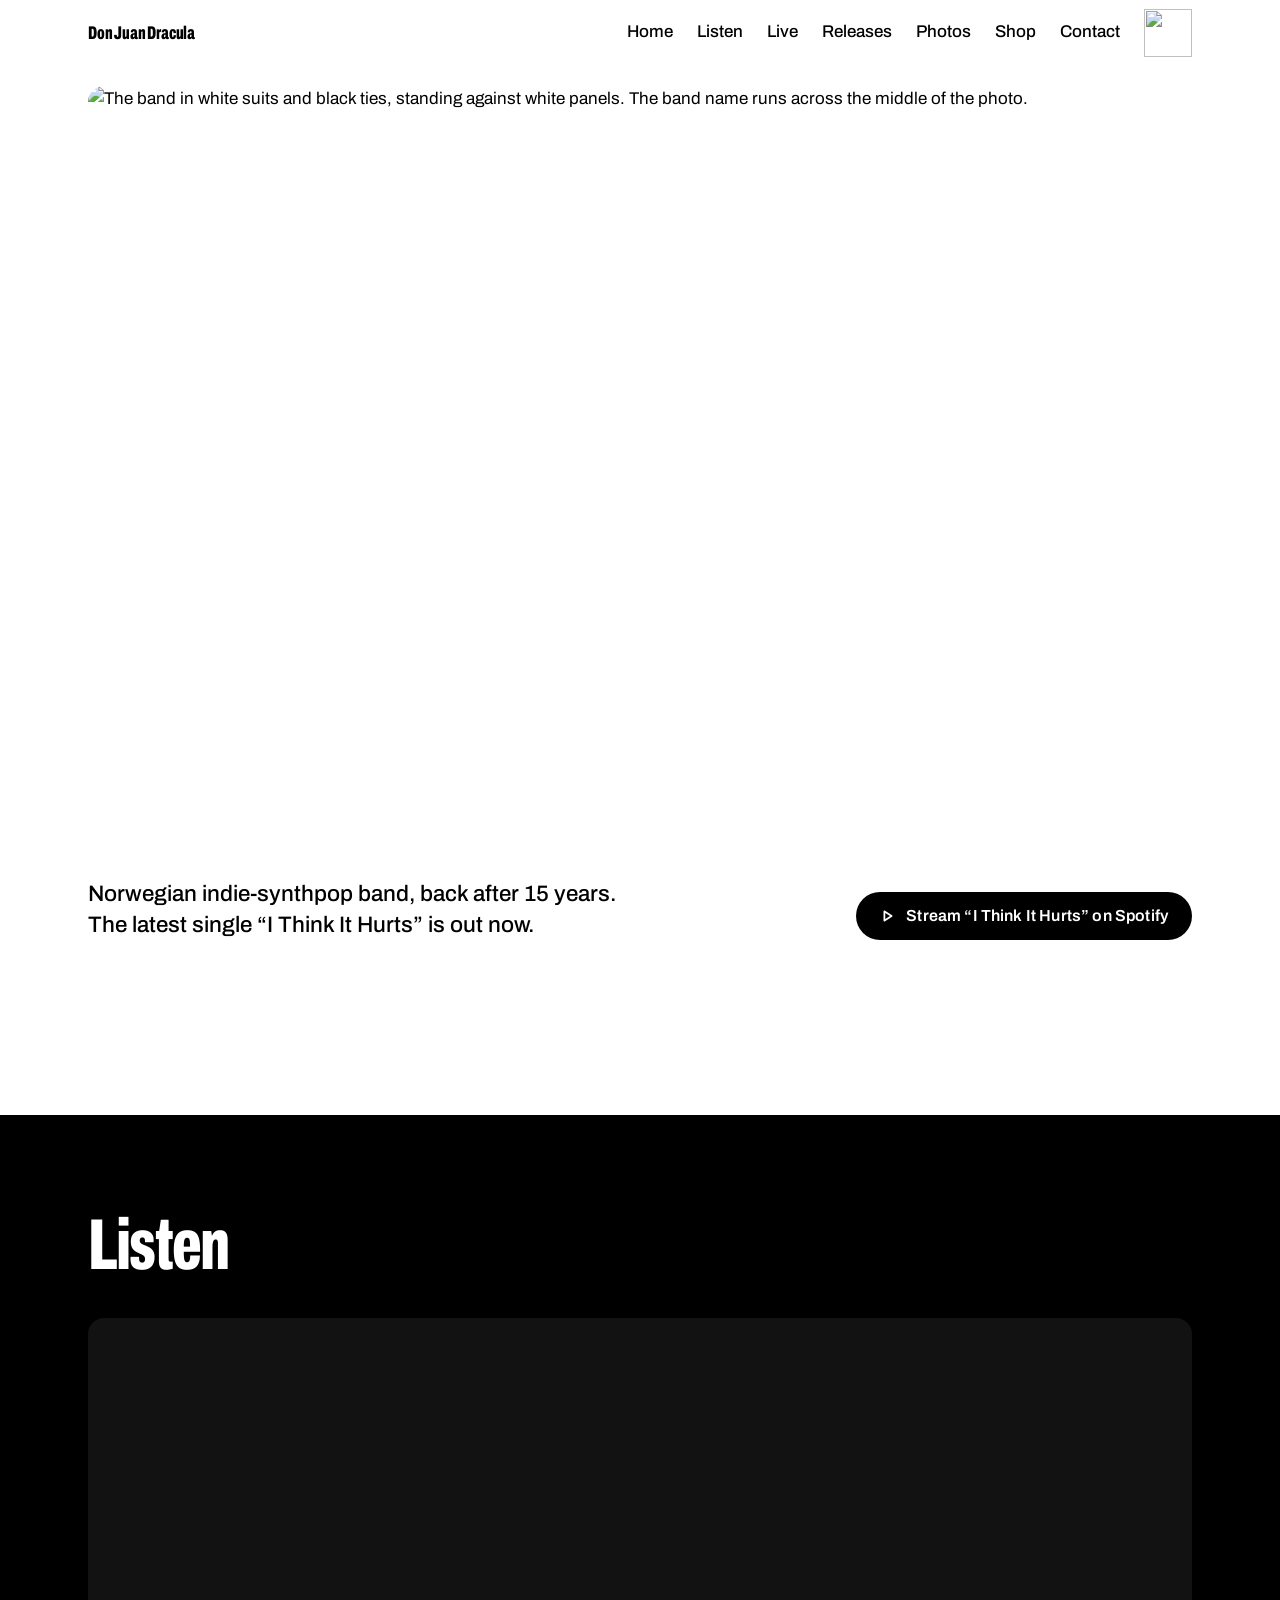
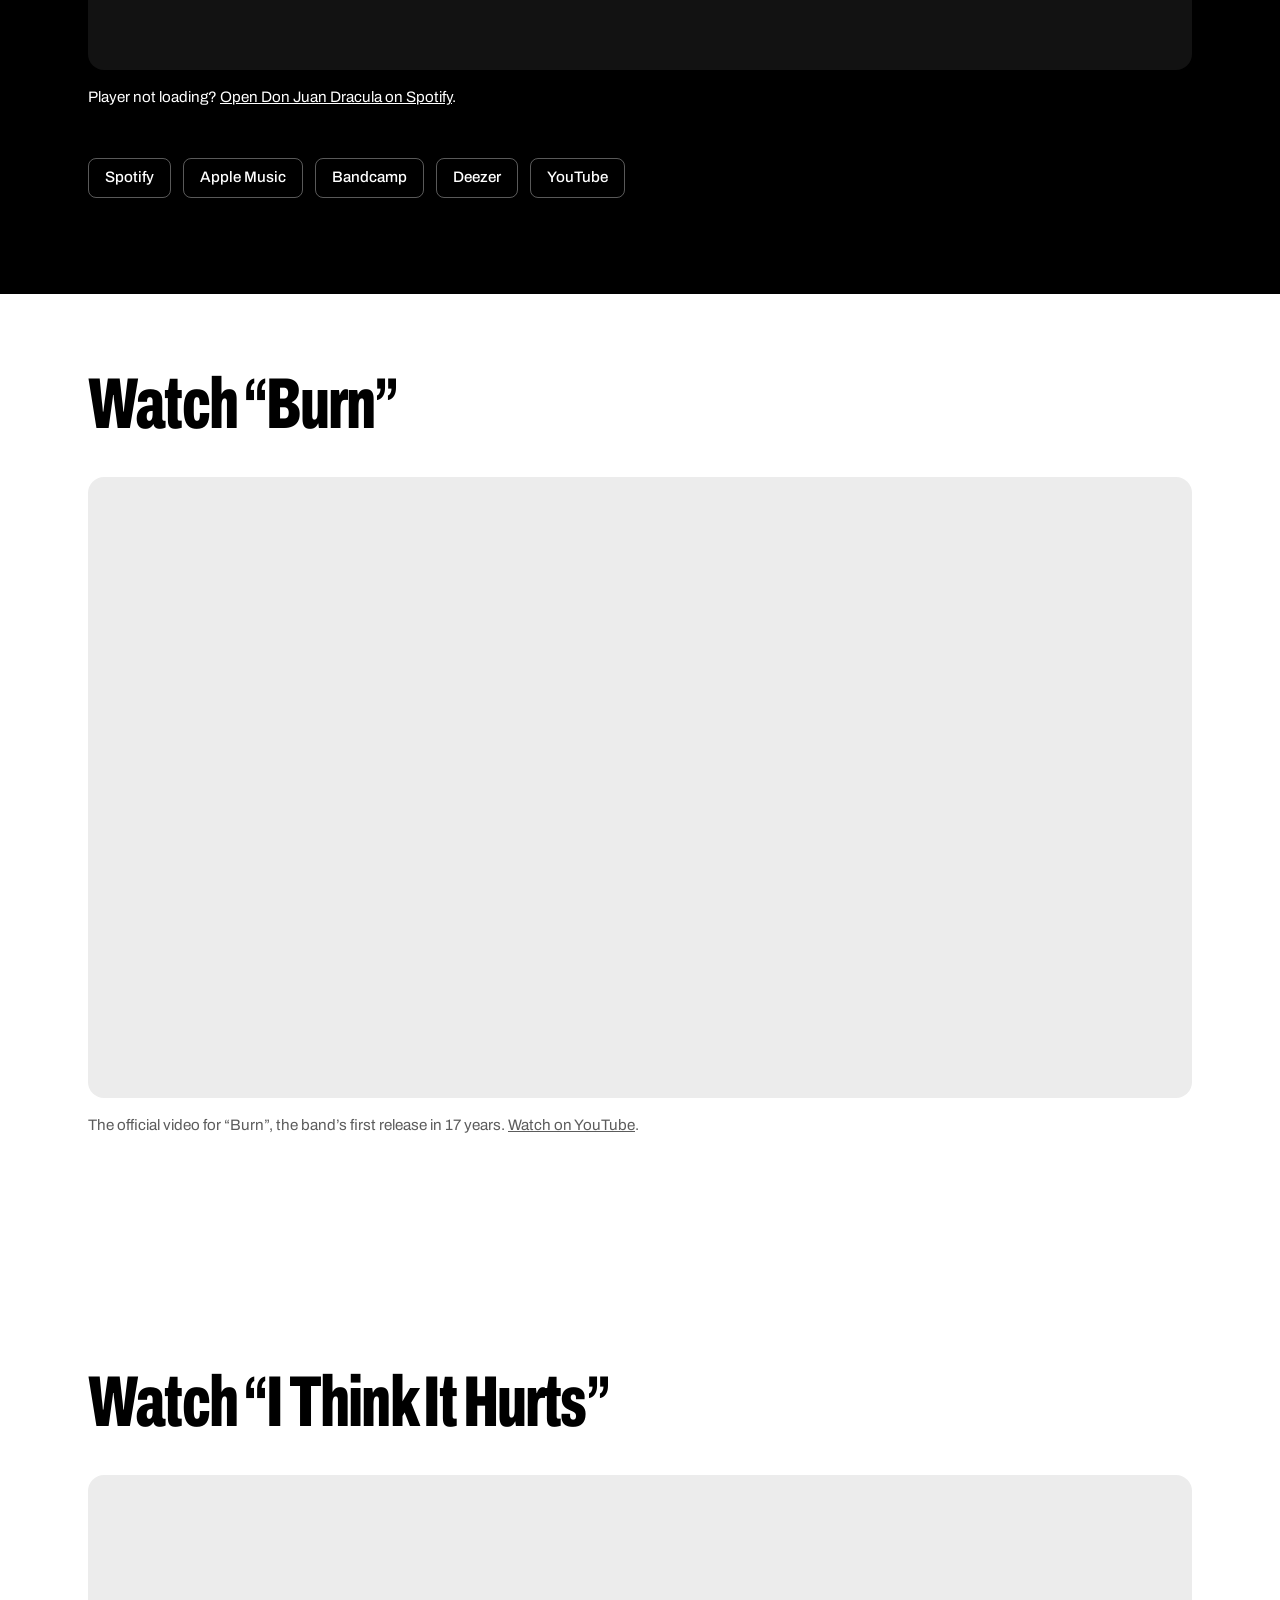
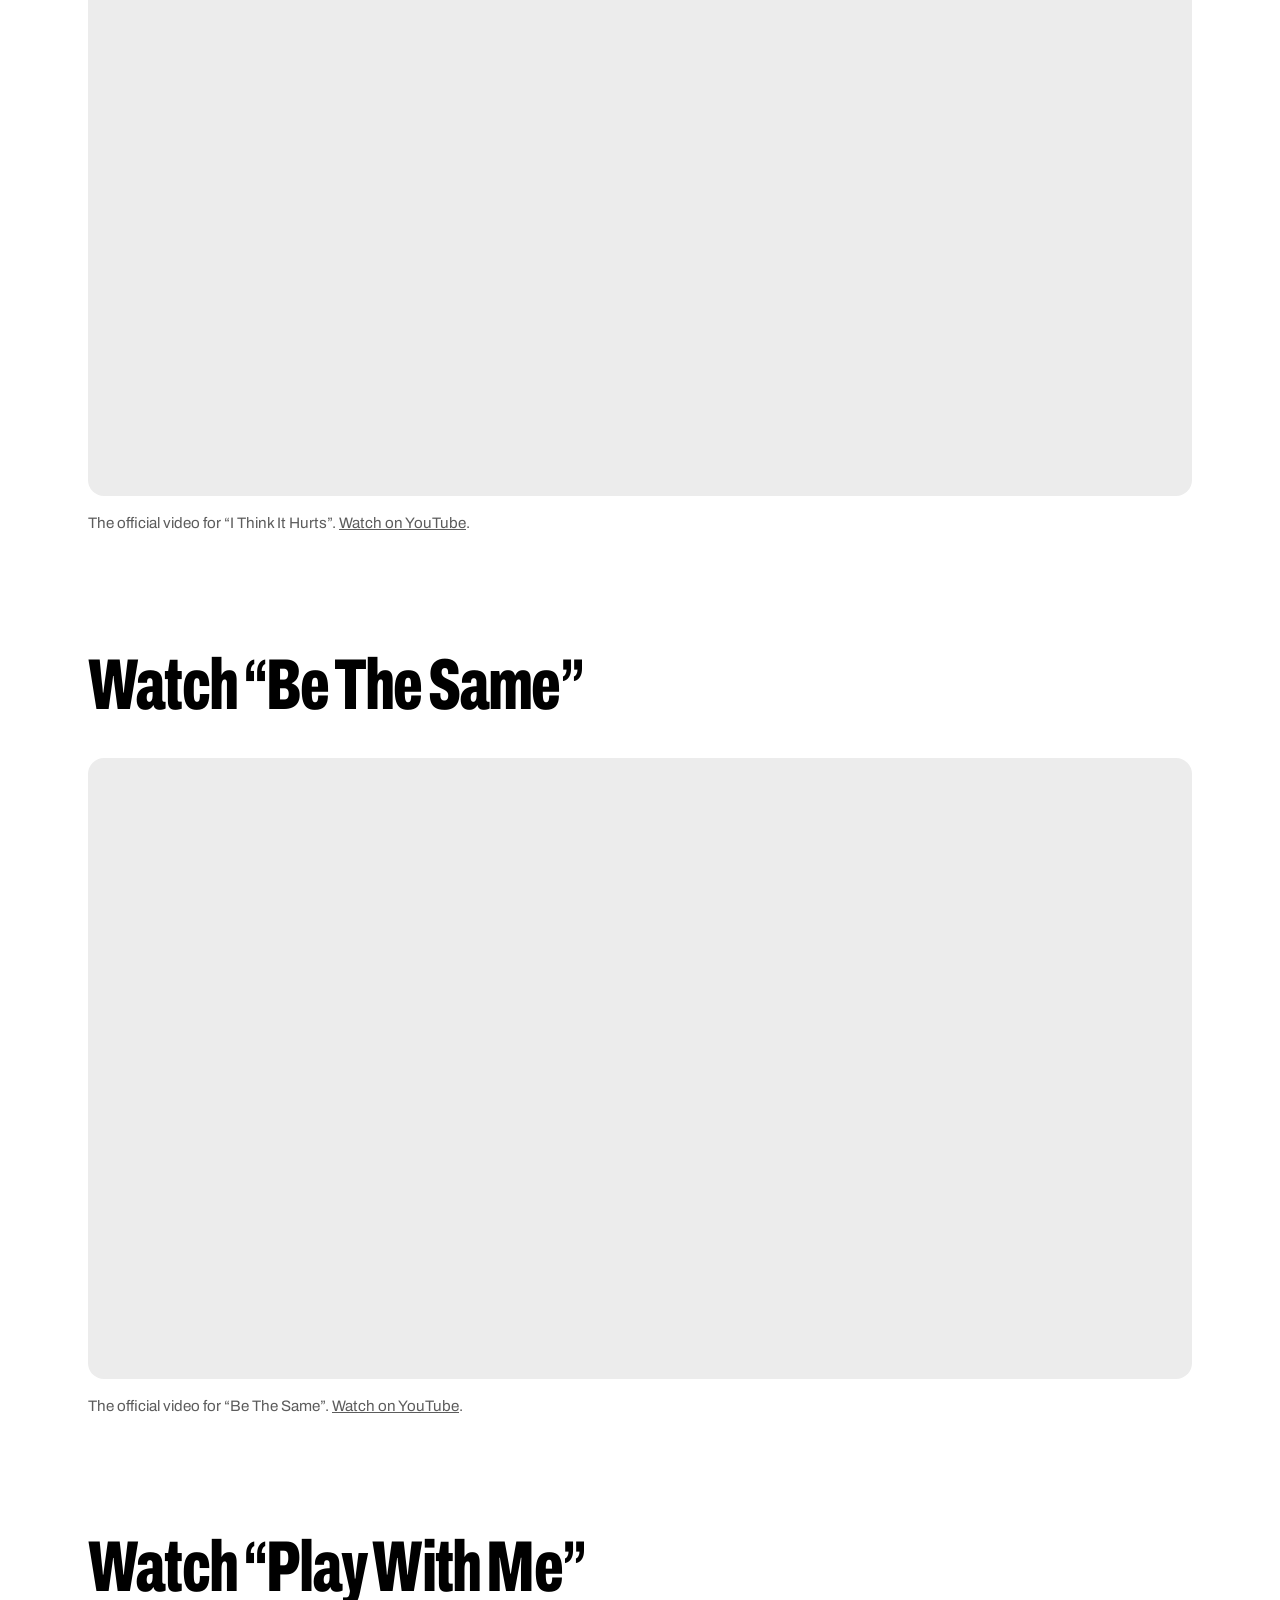
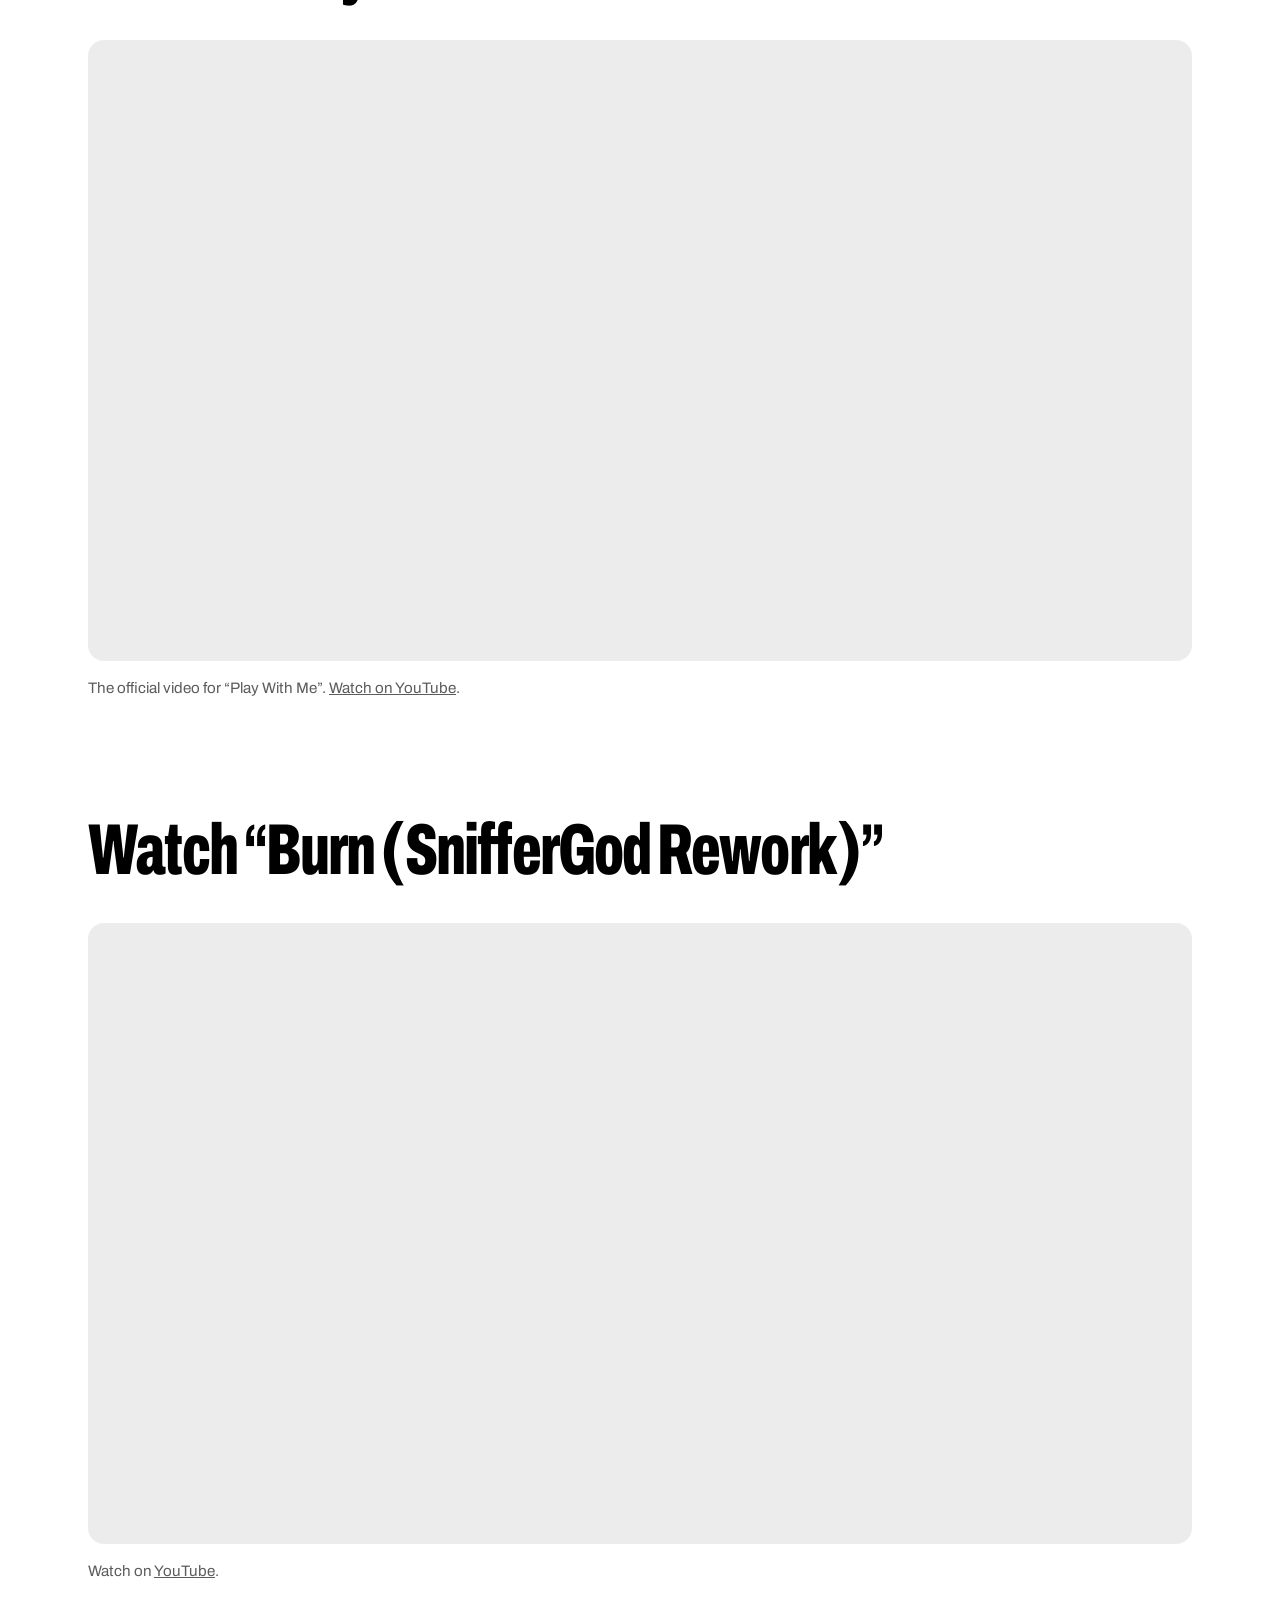
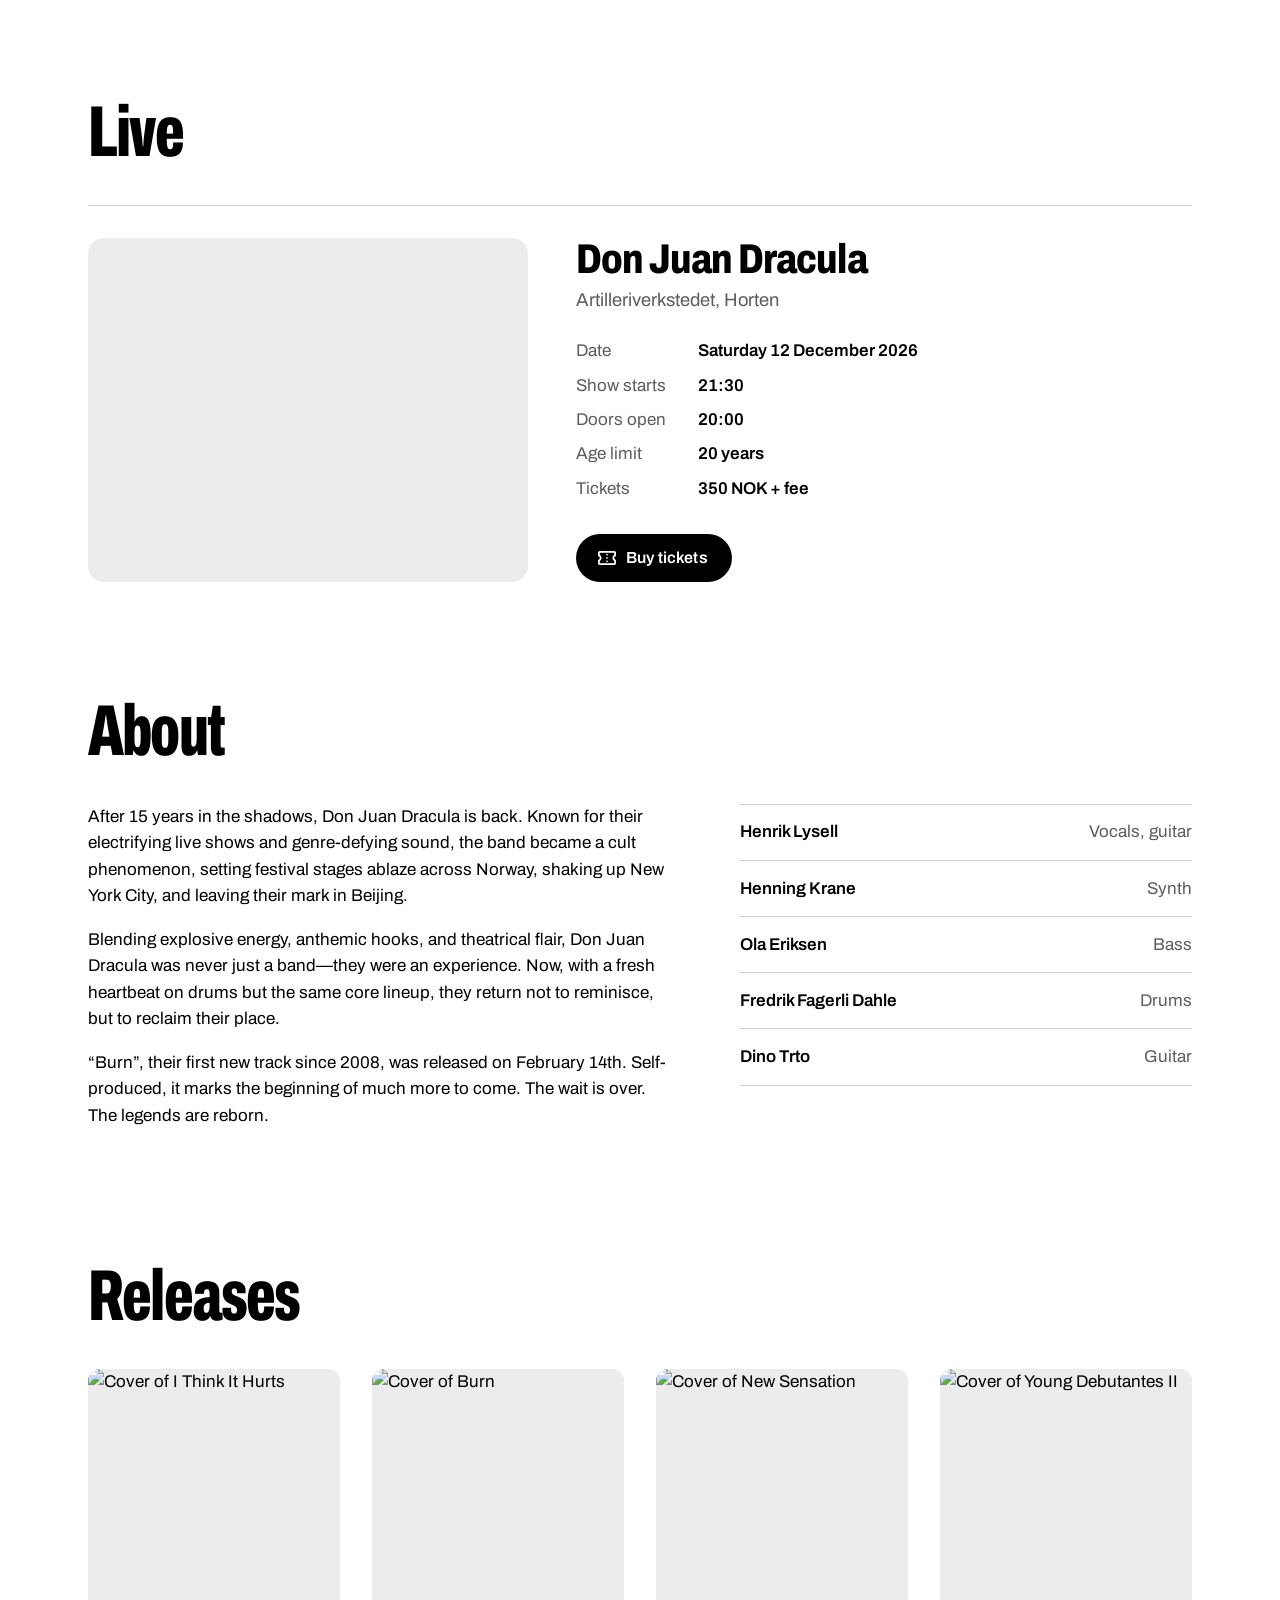
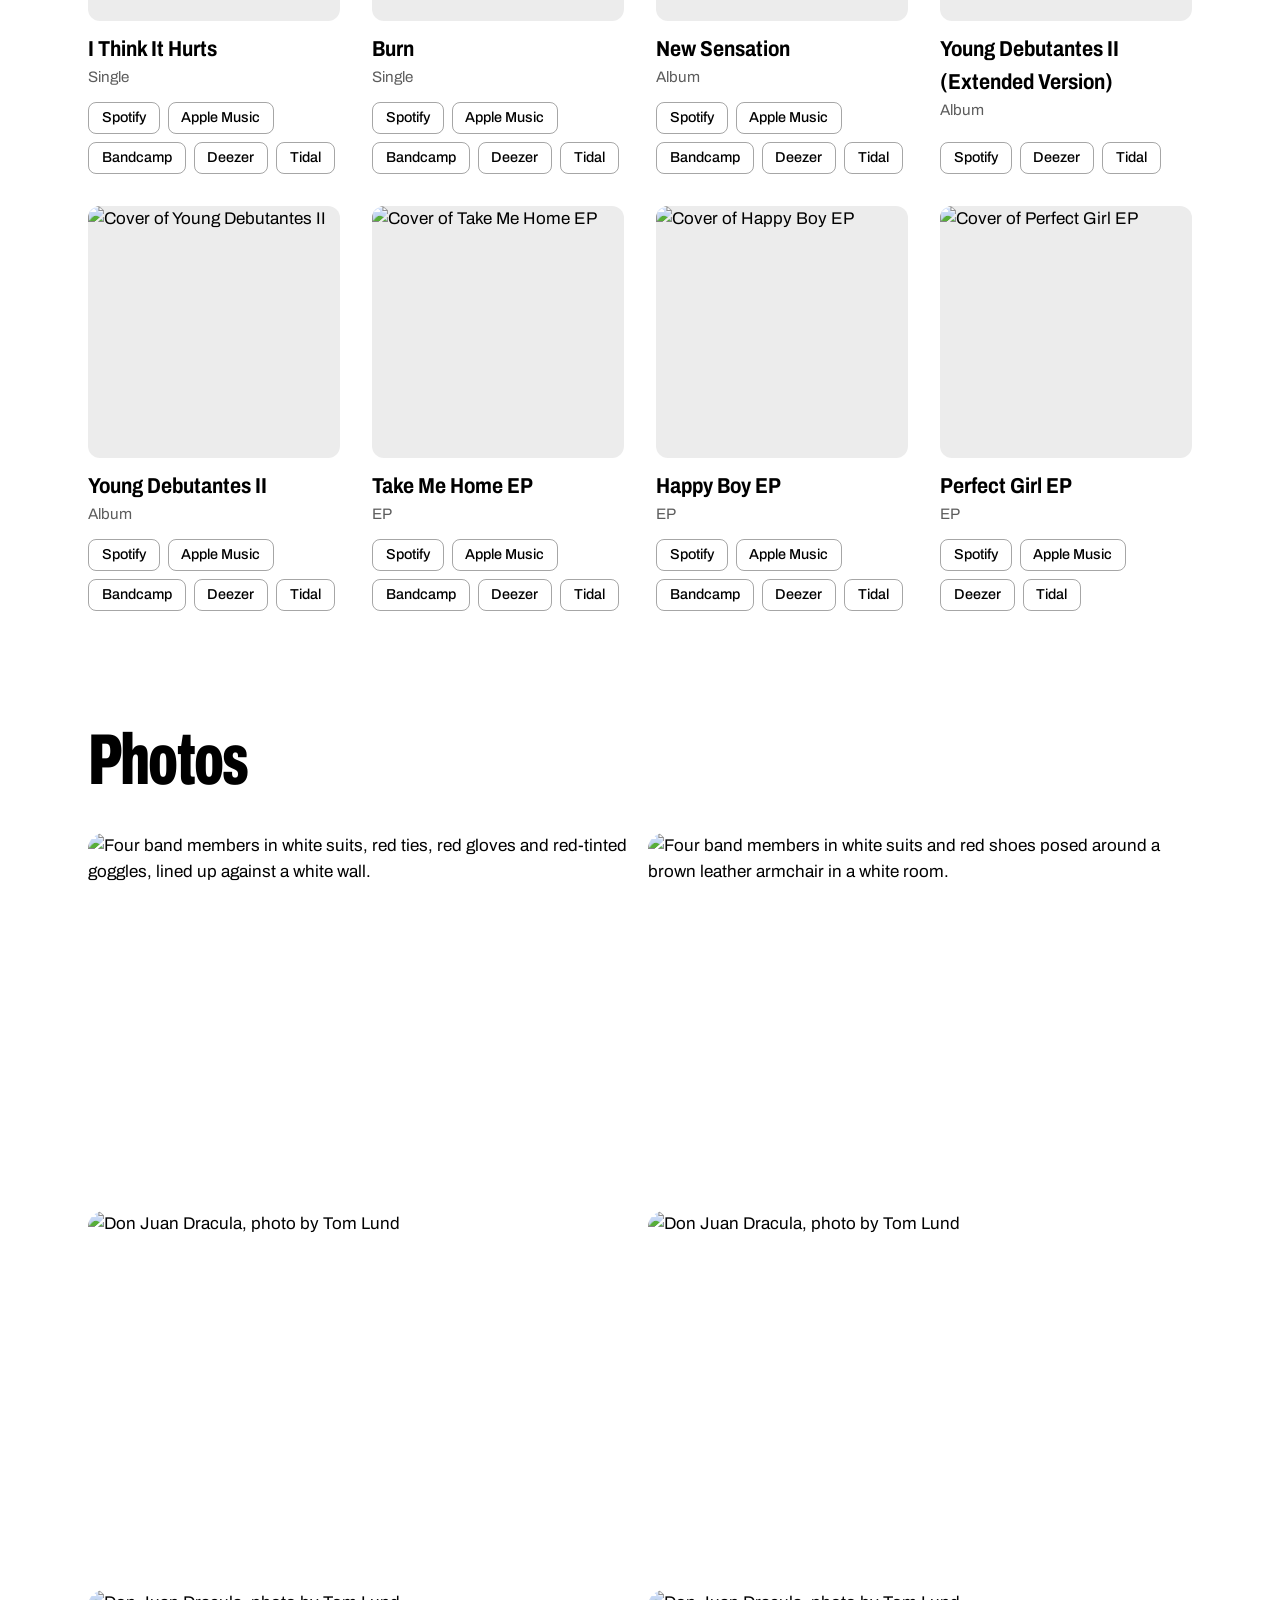
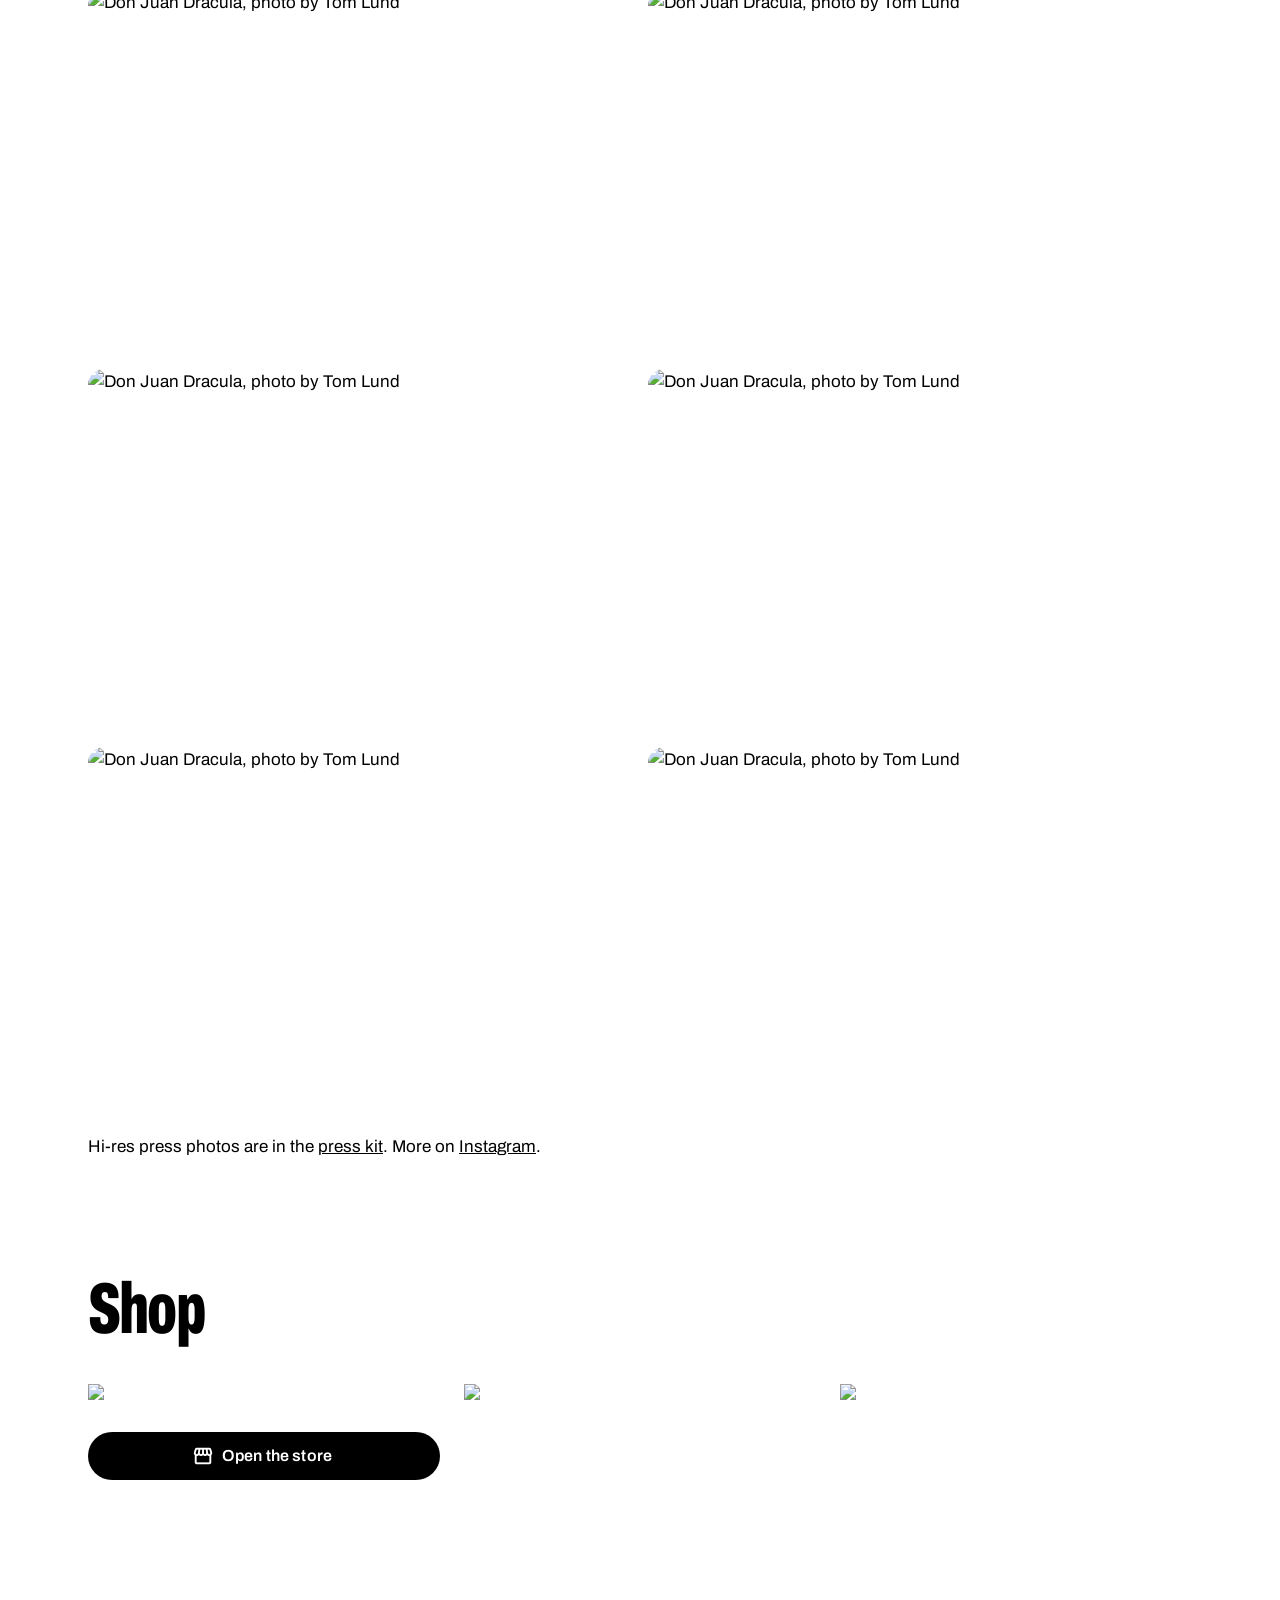
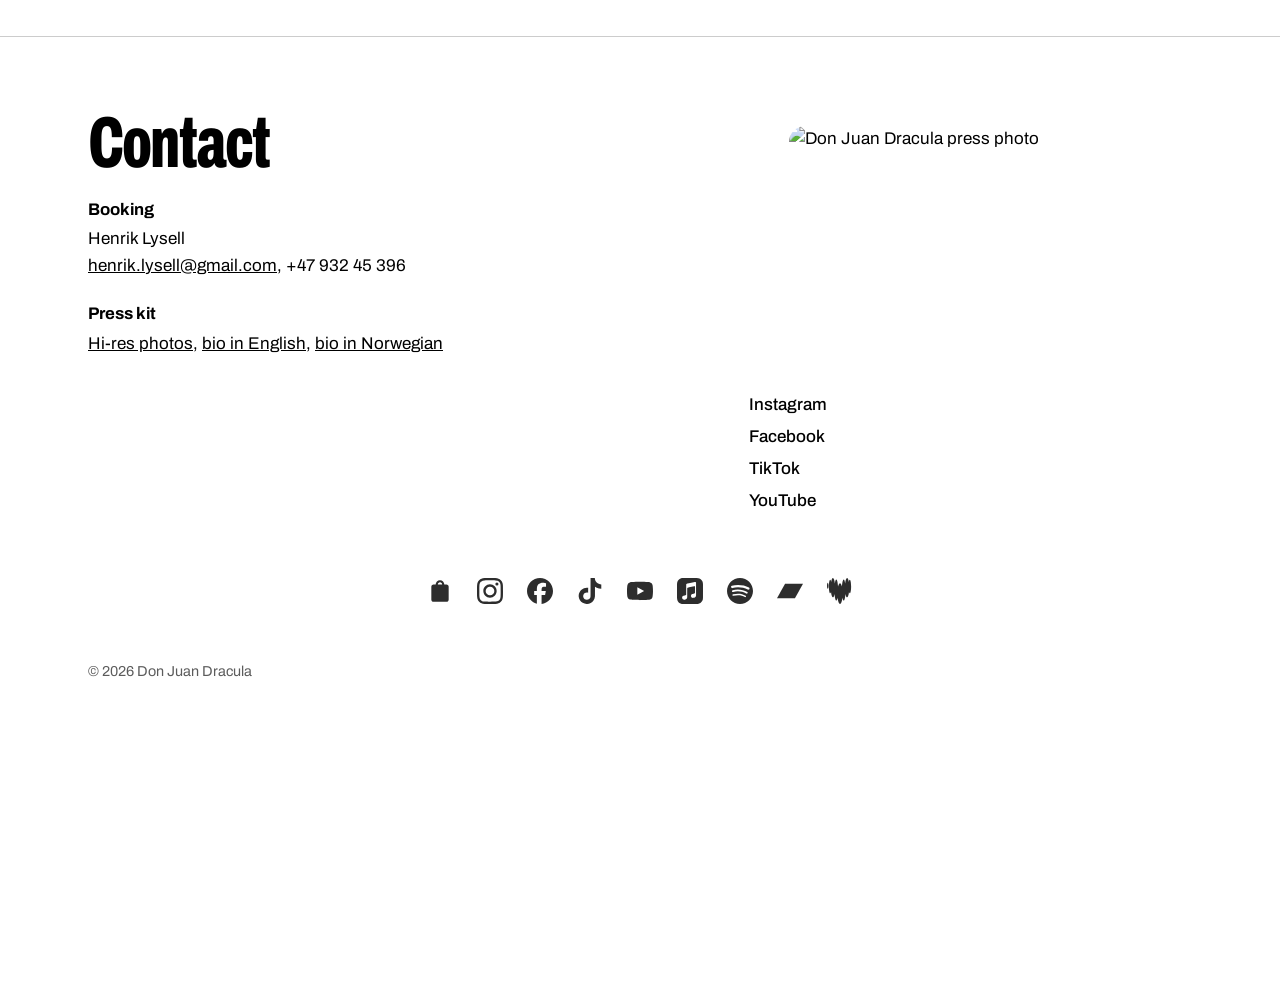
==== commit e0614044: "Miner layout adjust" ====
--- a/index.html
+++ b/index.html
@@ -131,7 +131,18 @@
   </section>
 
   <section class="block tight" id="watch-tmh" aria-labelledby="watch-tmh-h">
-
+    <div class="wrap">
+      <h2 id="watch-tmh-h">Watch “Burn (SnifferGod Rework)”</h2>
+      <div class="video">
+        <iframe title="Don Juan Dracula, “Burn (SnifferGod Rework)”"
+          src="https://www.youtube.com/embed/7TlMVWfWX_c"
+          allow="accelerometer; encrypted-media; gyroscope; picture-in-picture; fullscreen"
+          referrerpolicy="strict-origin-when-cross-origin"
+          loading="lazy"></iframe>
+      </div>
+      <p class="video-note">Watch on <a href="https://www.youtube.com/watch?v=7TlMVWfWX_c">YouTube</a>.</p>
+    </div>
+  </section>
 
   <section class="block tight" id="live" aria-labelledby="live-h">
     <div class="wrap">
--- a/styles.css
+++ b/styles.css
@@ -72,6 +72,7 @@
 
   section.block { padding-block: clamp(4rem, 9vw, 7.5rem); }
   section.block.tight { padding-top: 0; }
+  @media (min-width: 760px) { #watch { padding-top: clamp(3rem, 6vw, 5rem); } }
   .intro { max-width: 40rem; margin: 0 0 clamp(2rem, 4vw, 3rem); color: var(--muted); }
 
   .video { position: relative; aspect-ratio: 16 / 9; background: var(--ph); border-radius: 16px; overflow: hidden; }
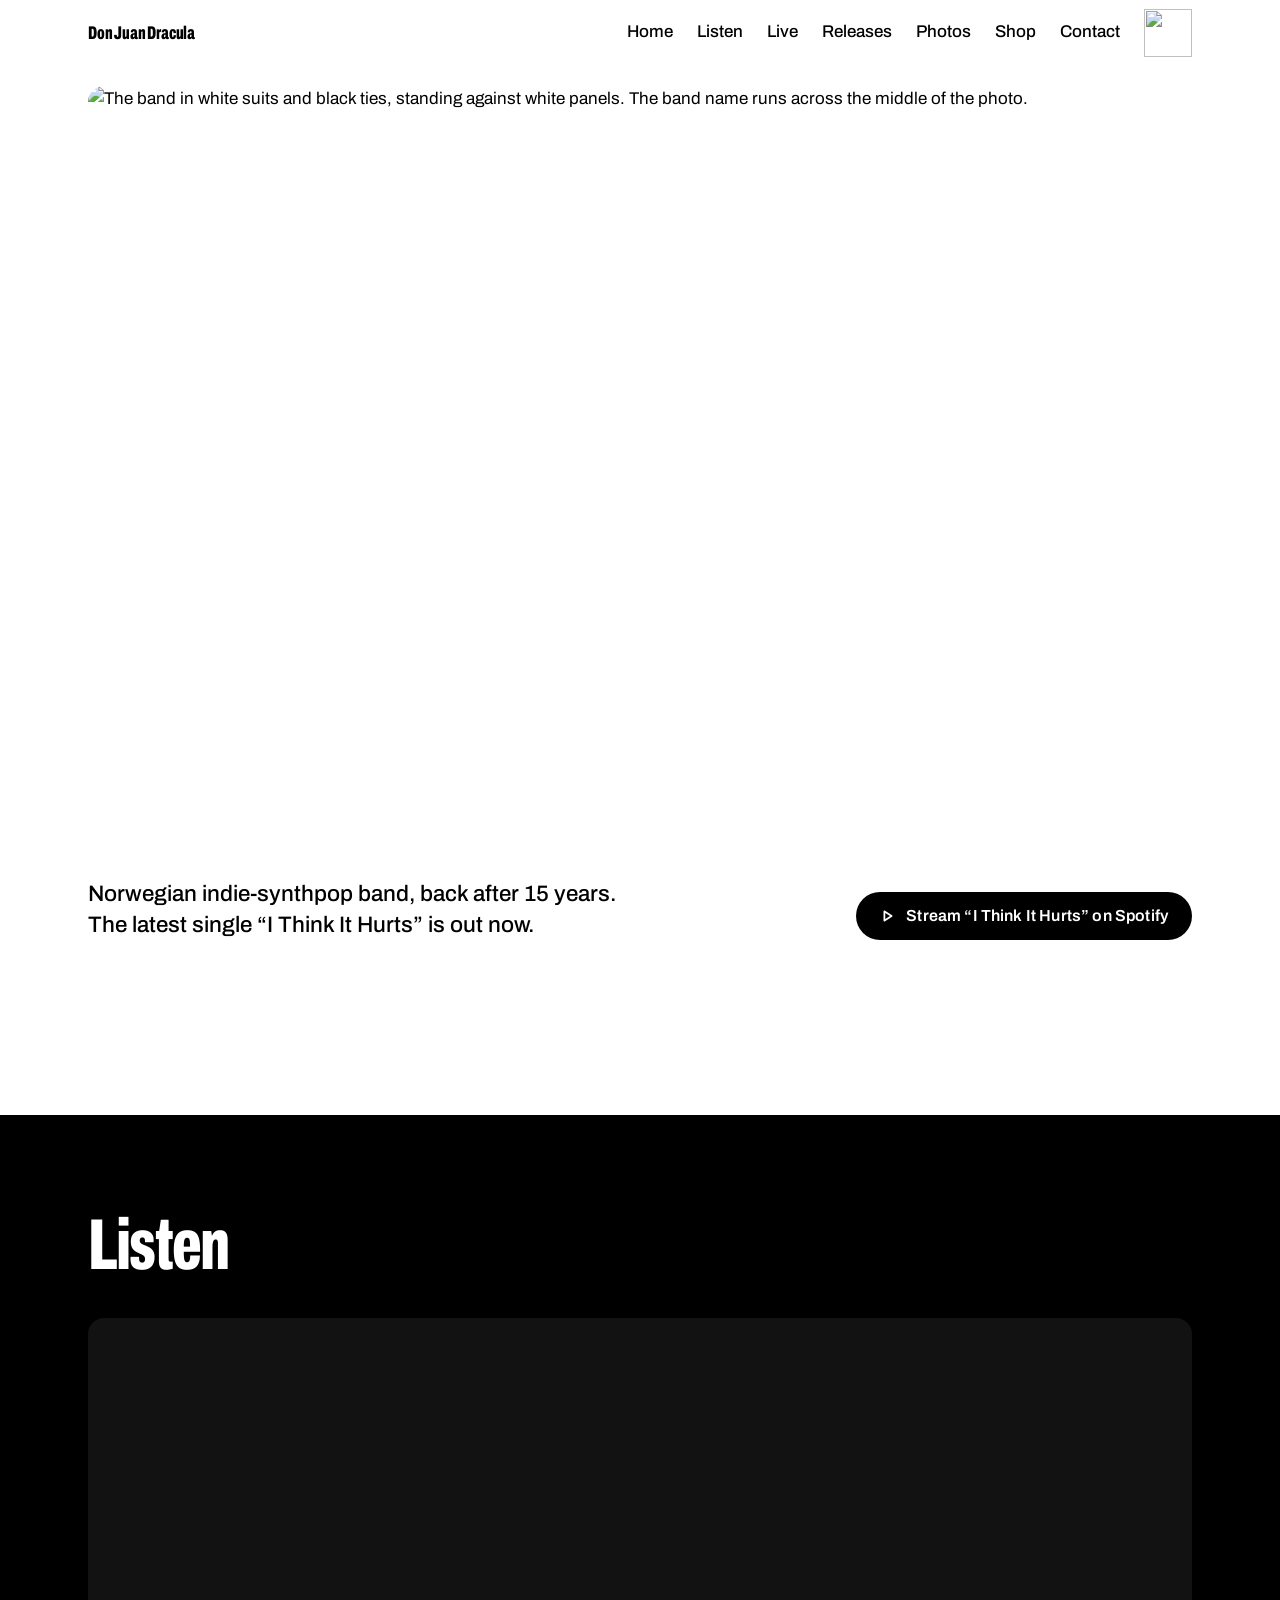
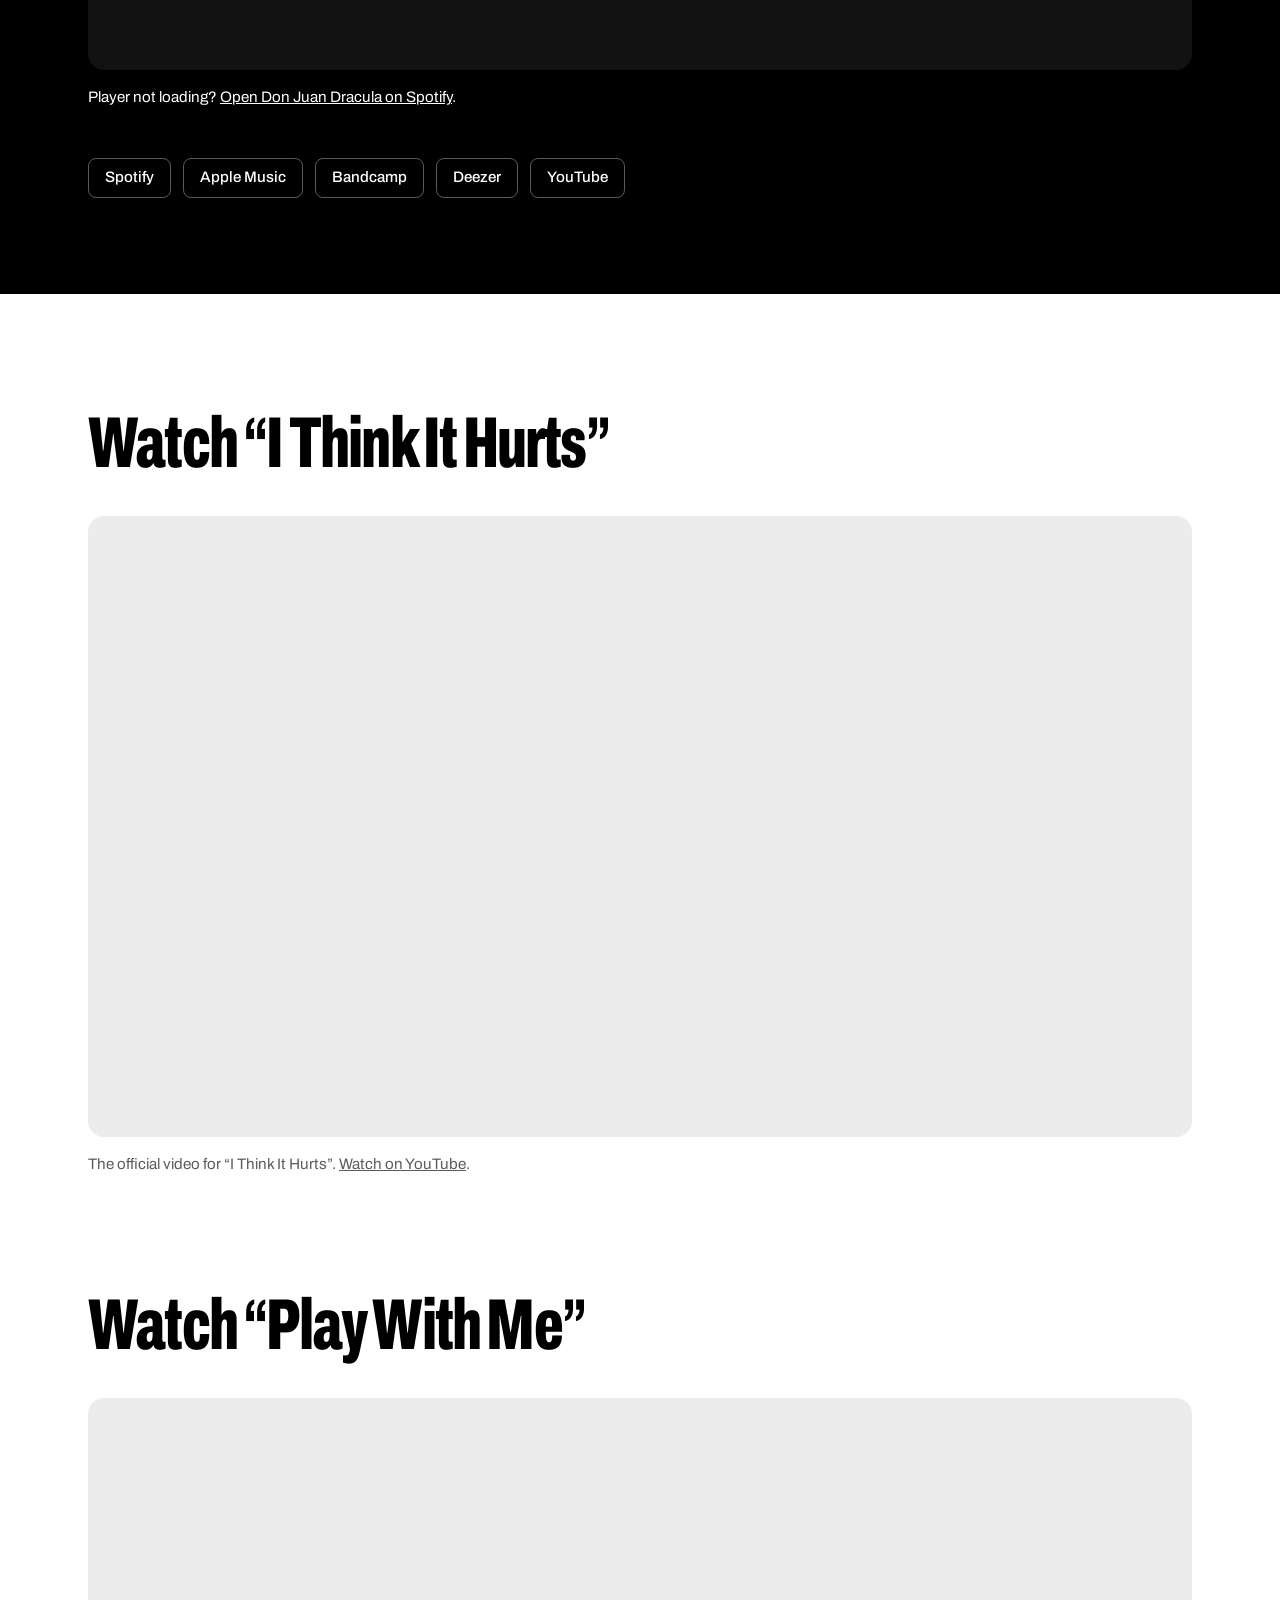
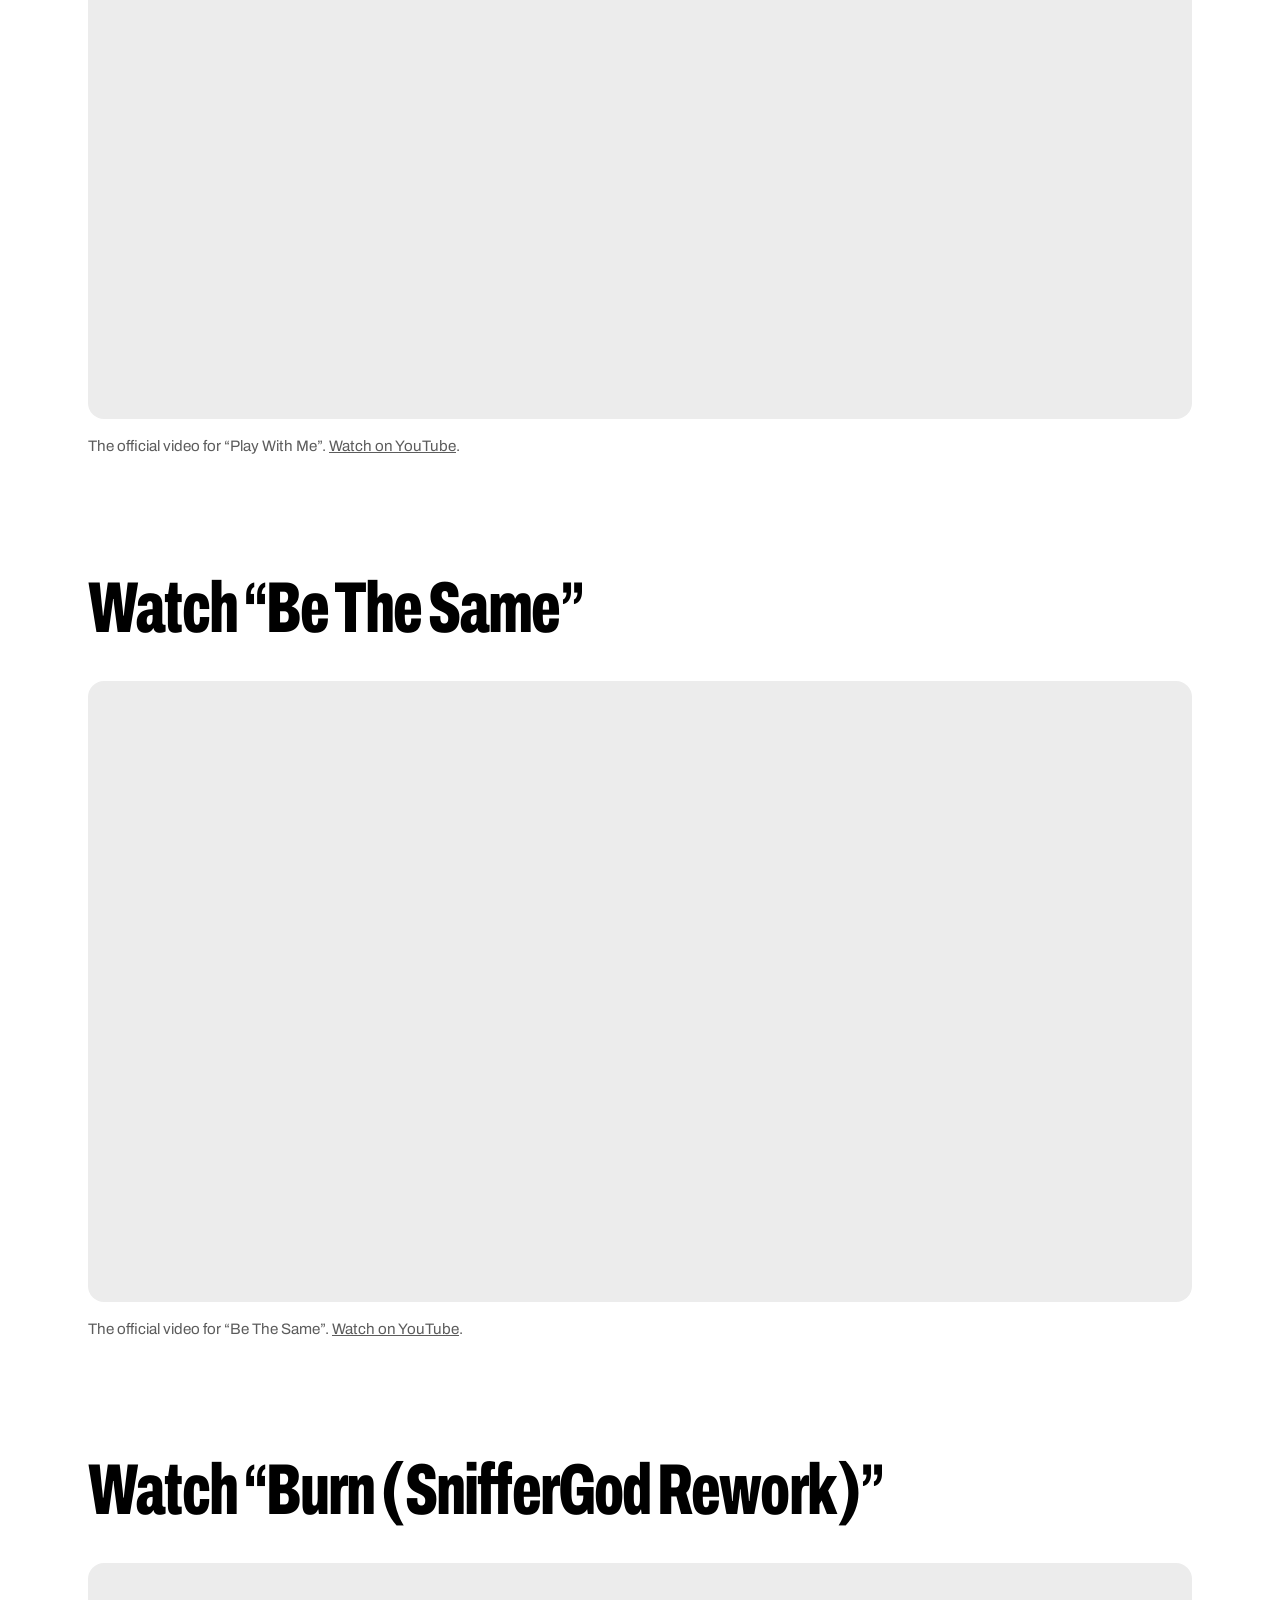
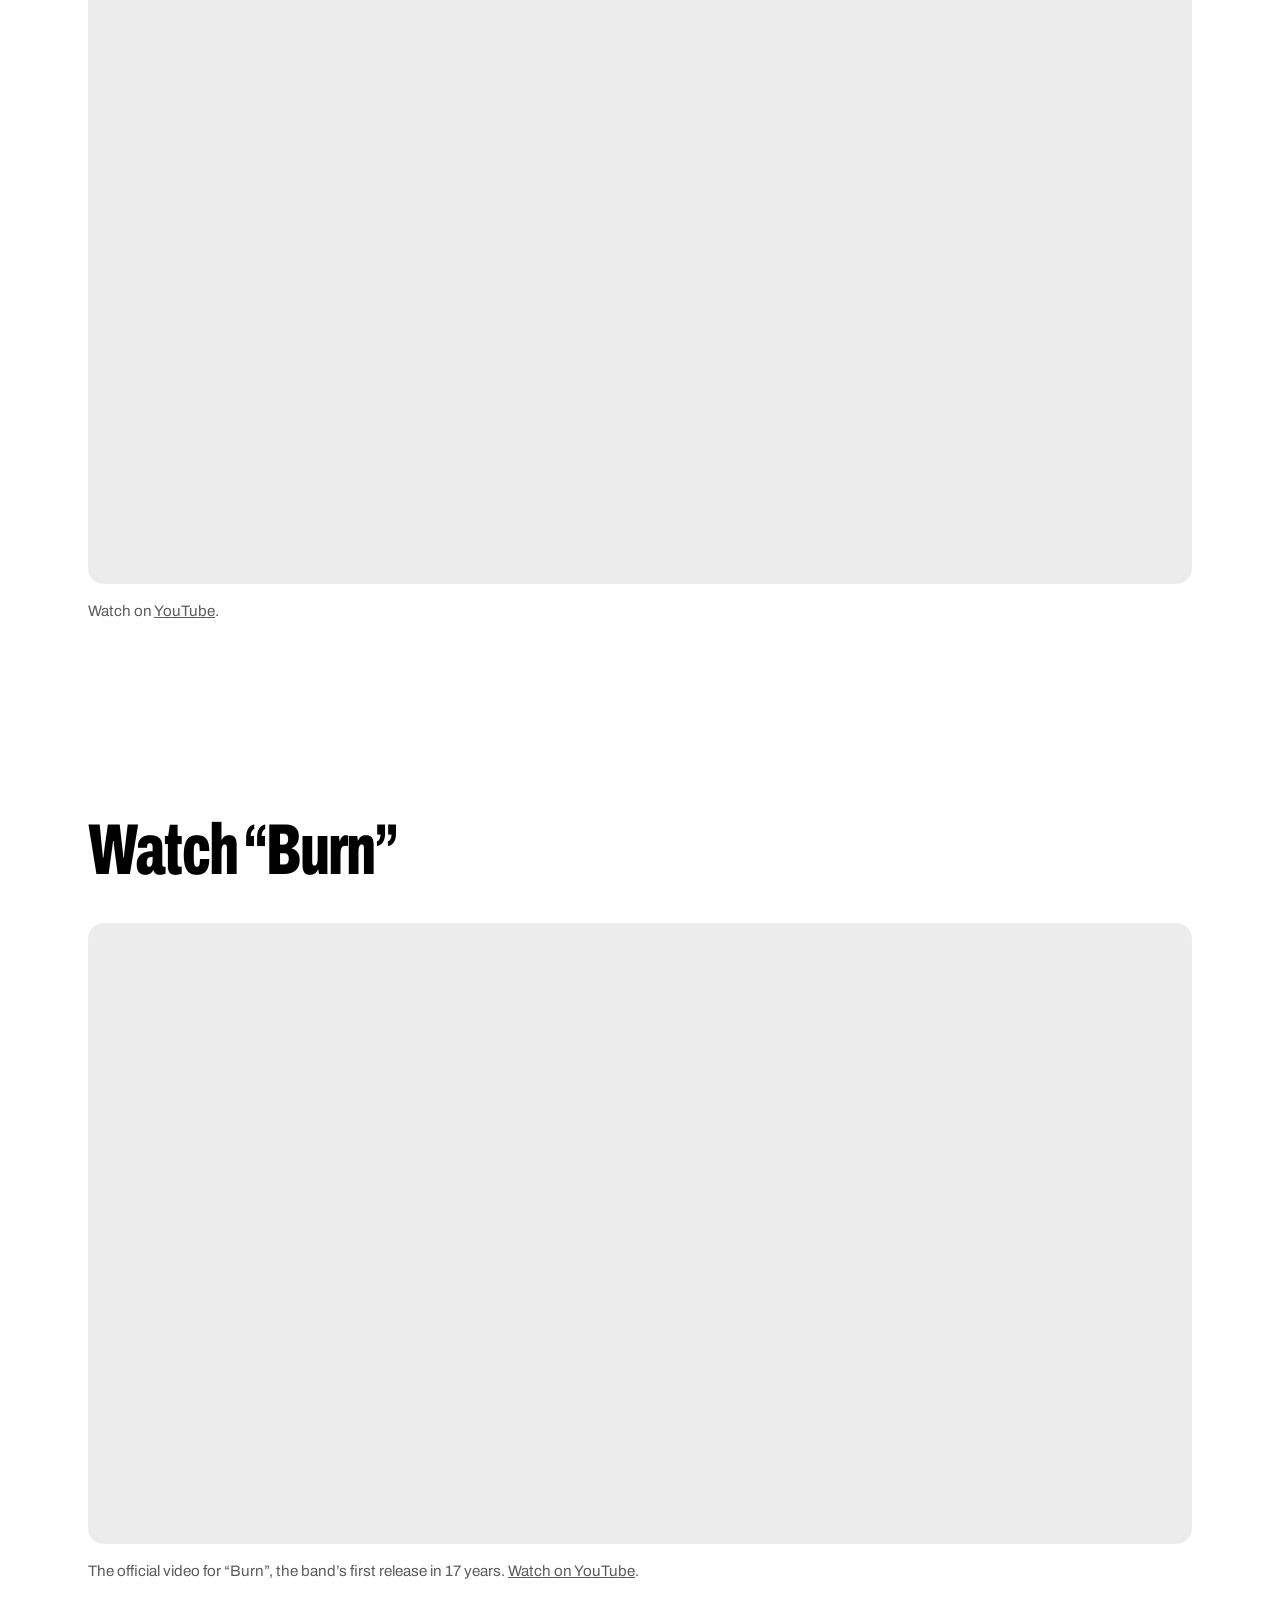
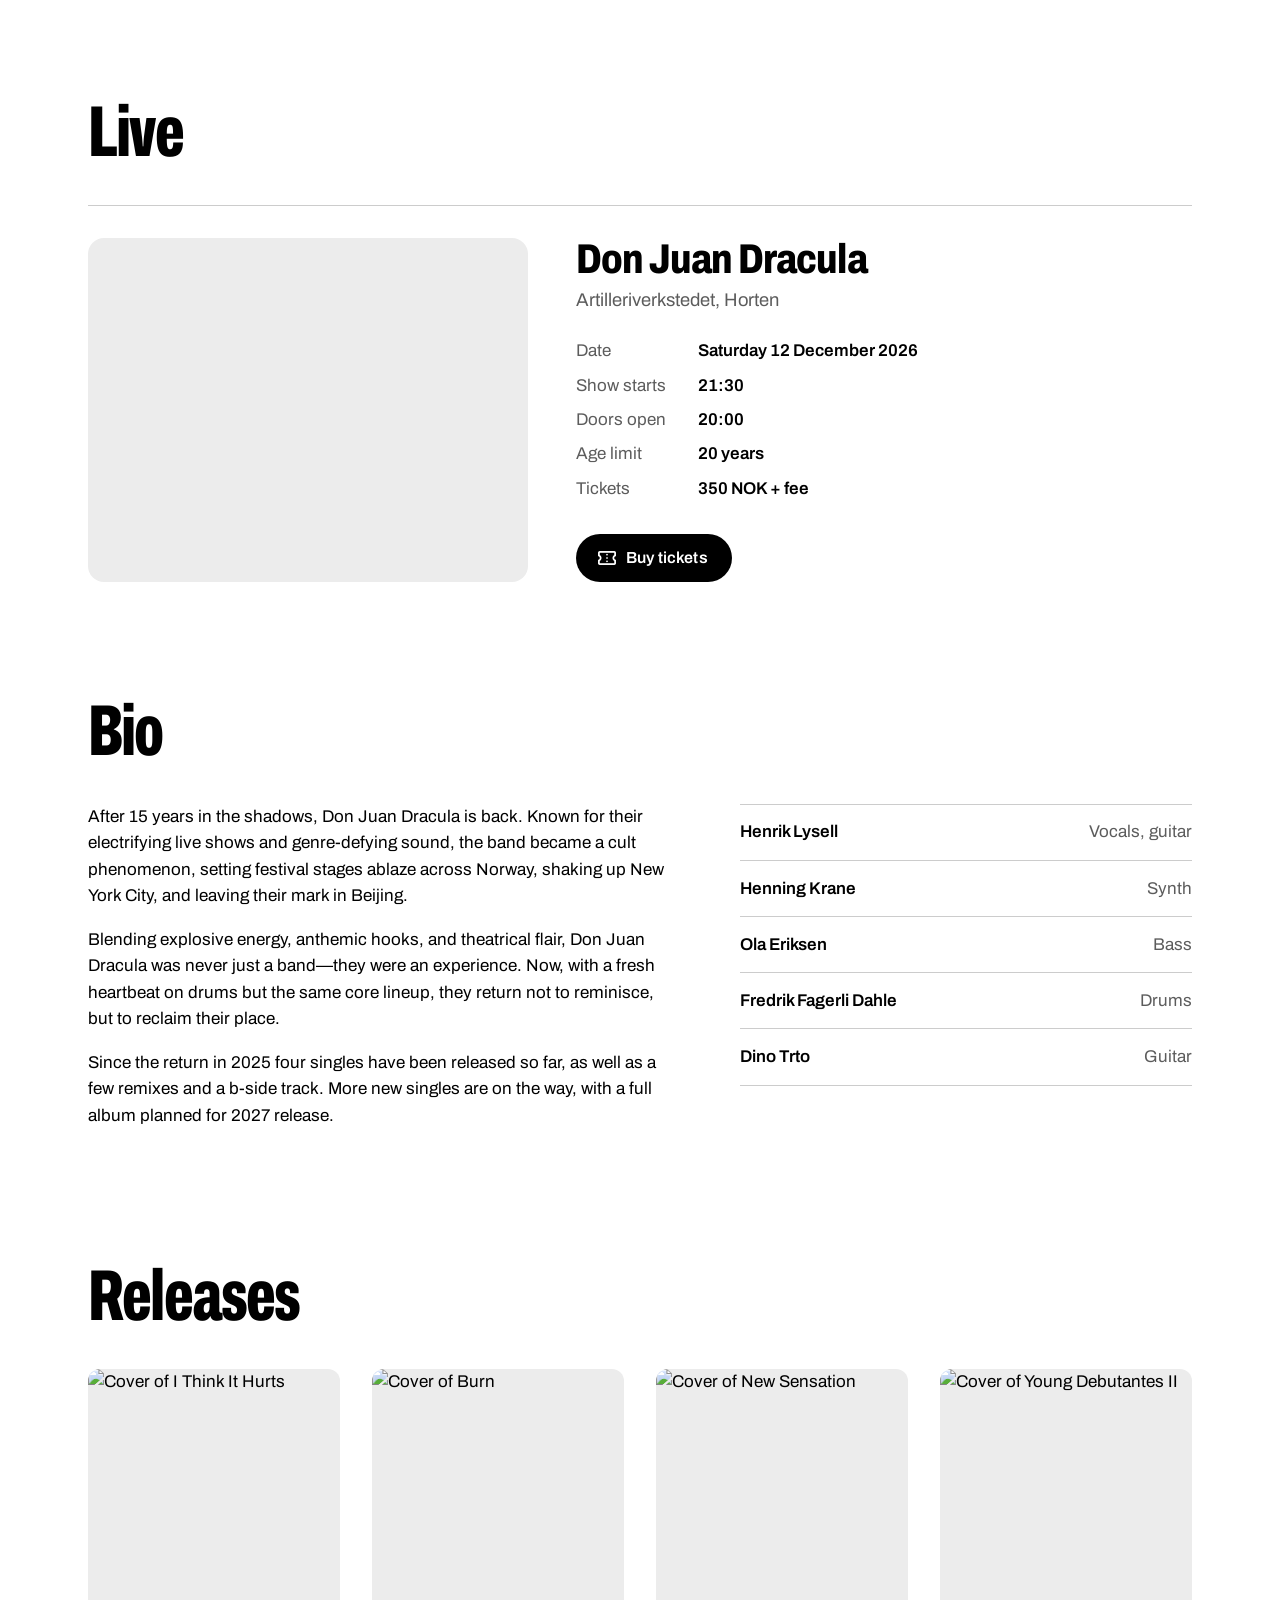
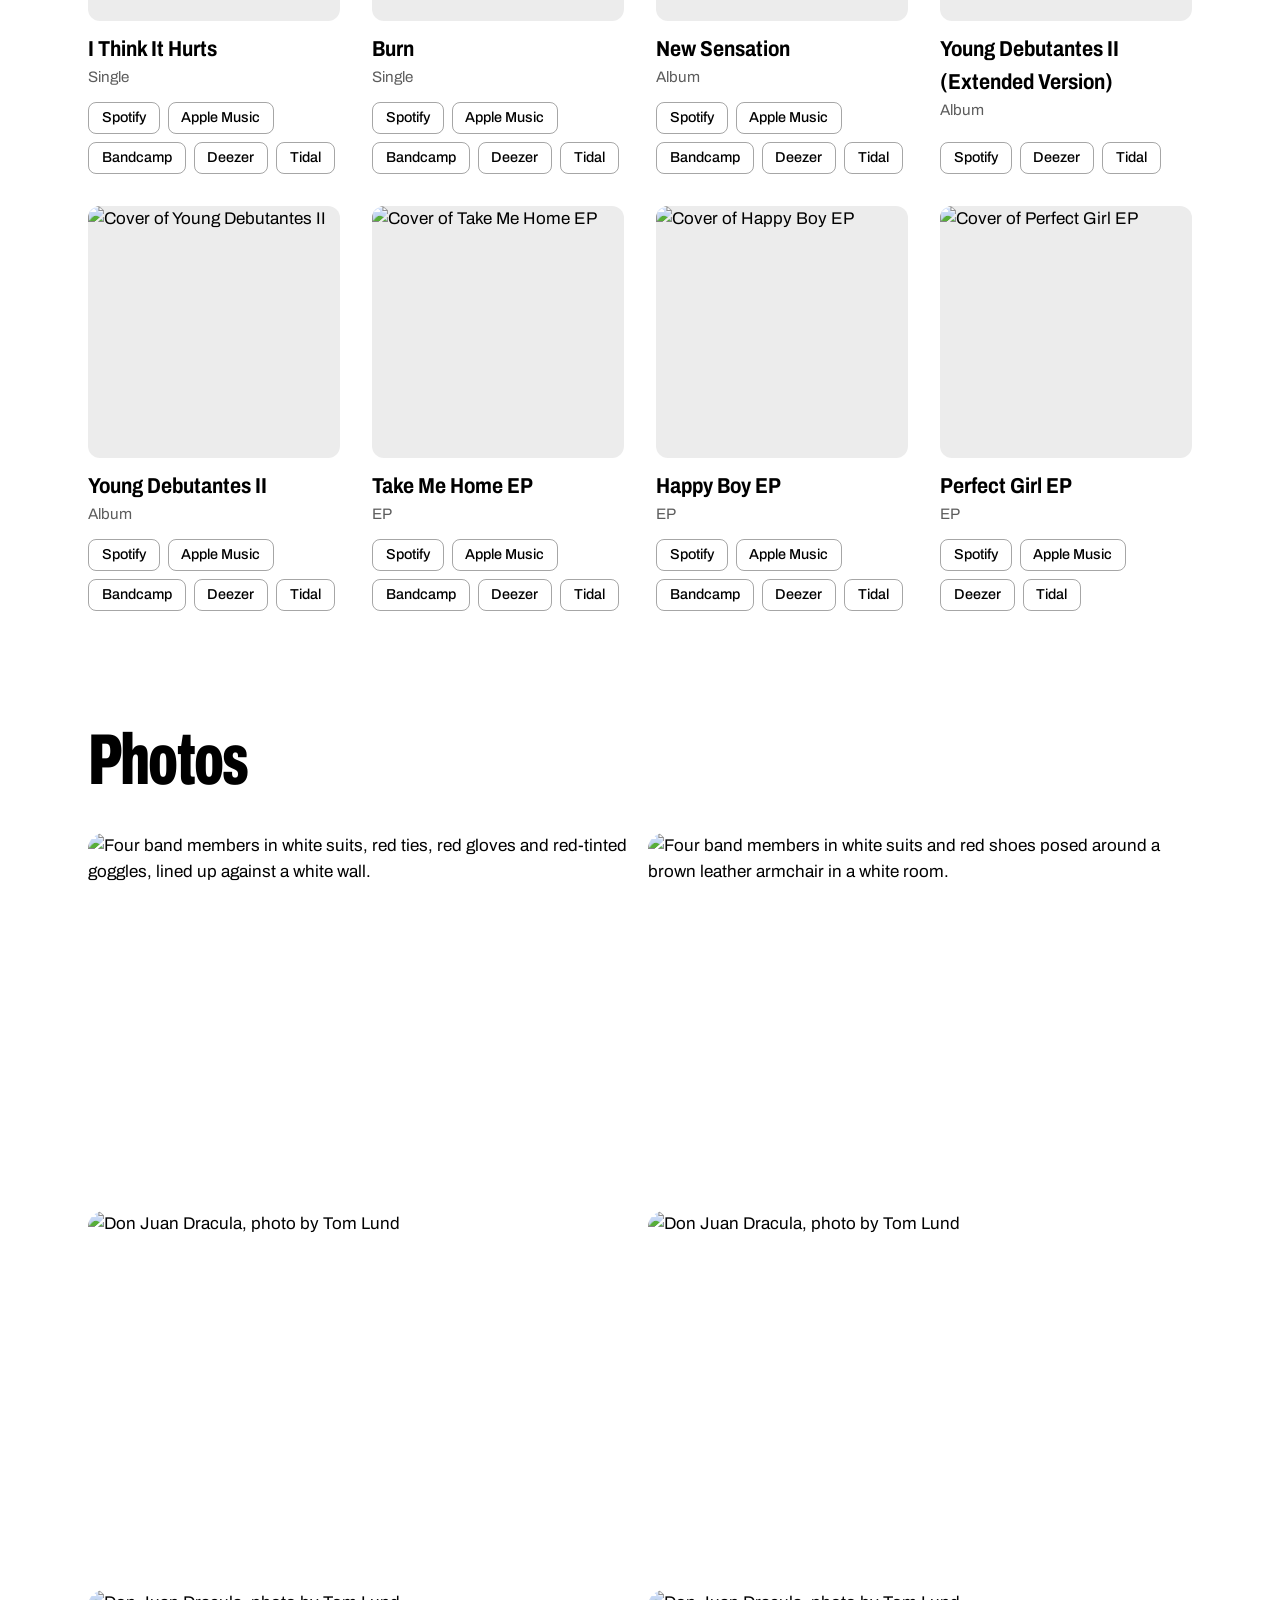
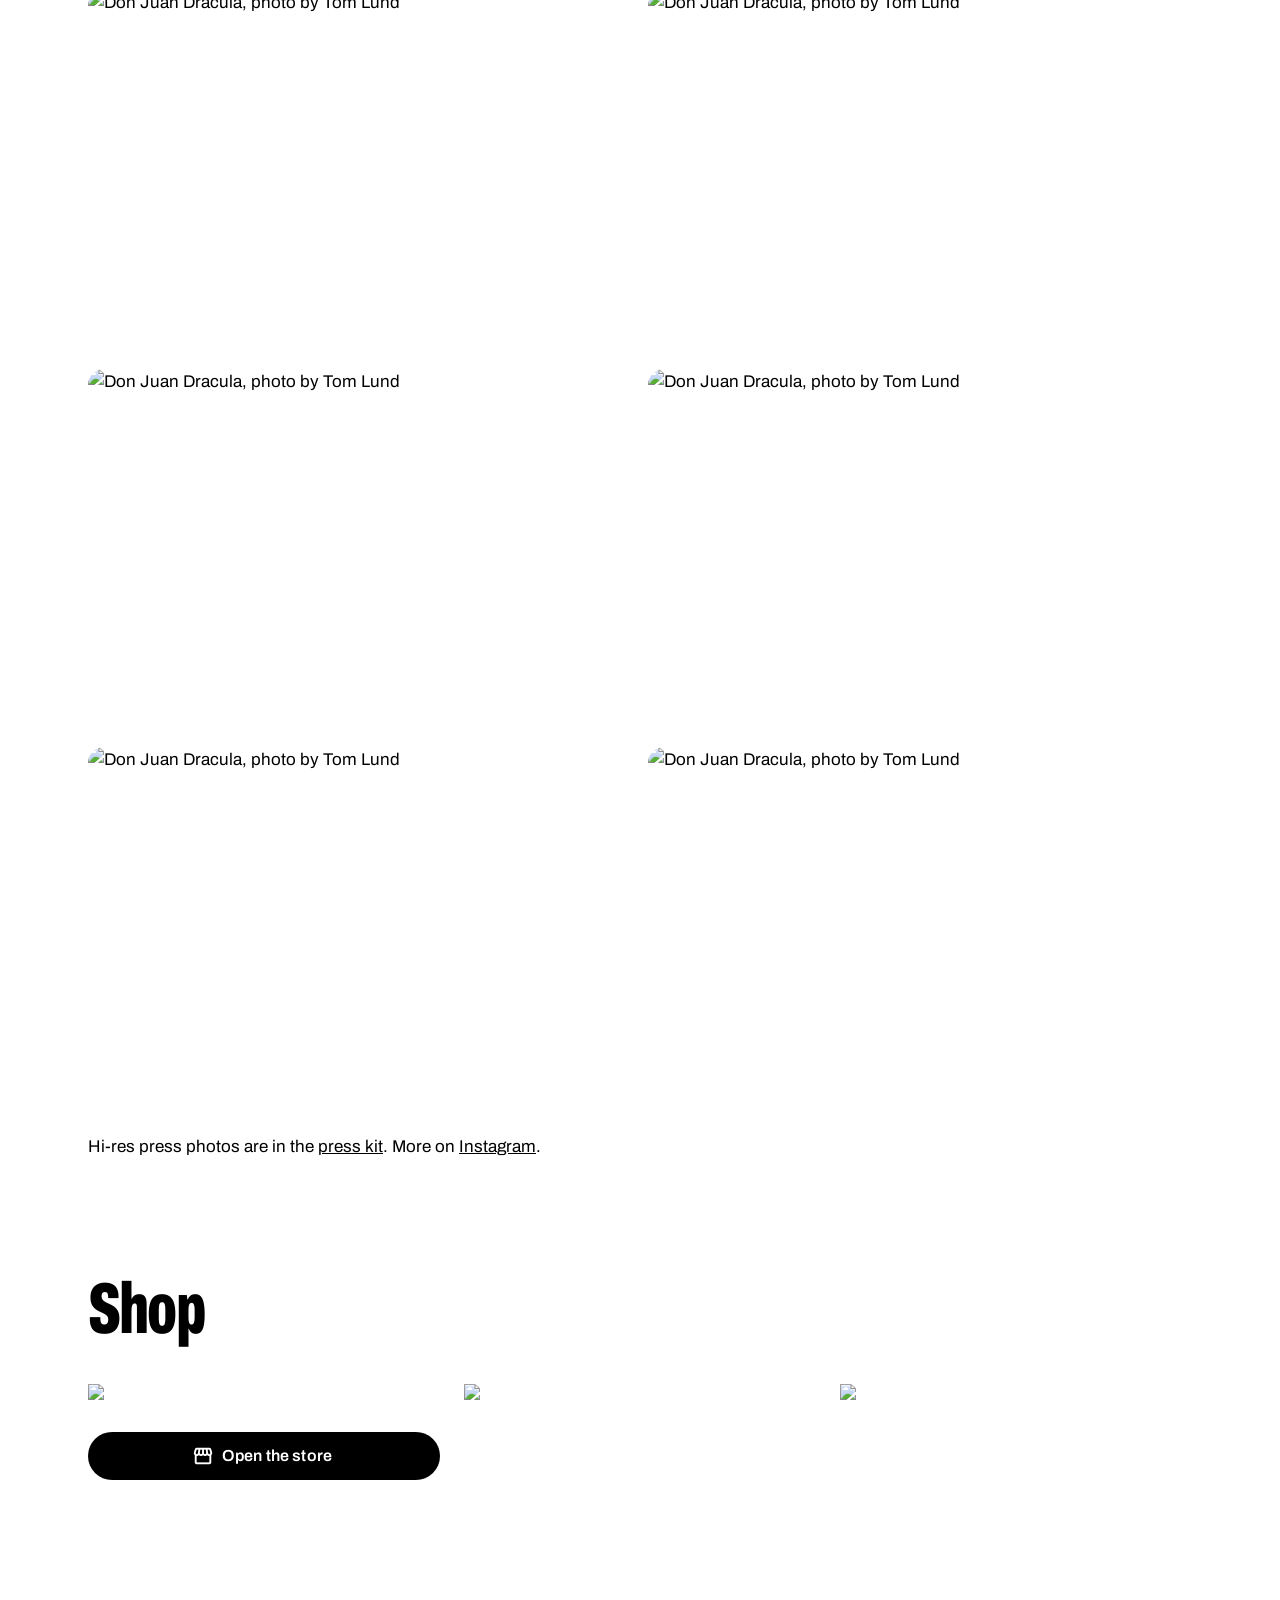
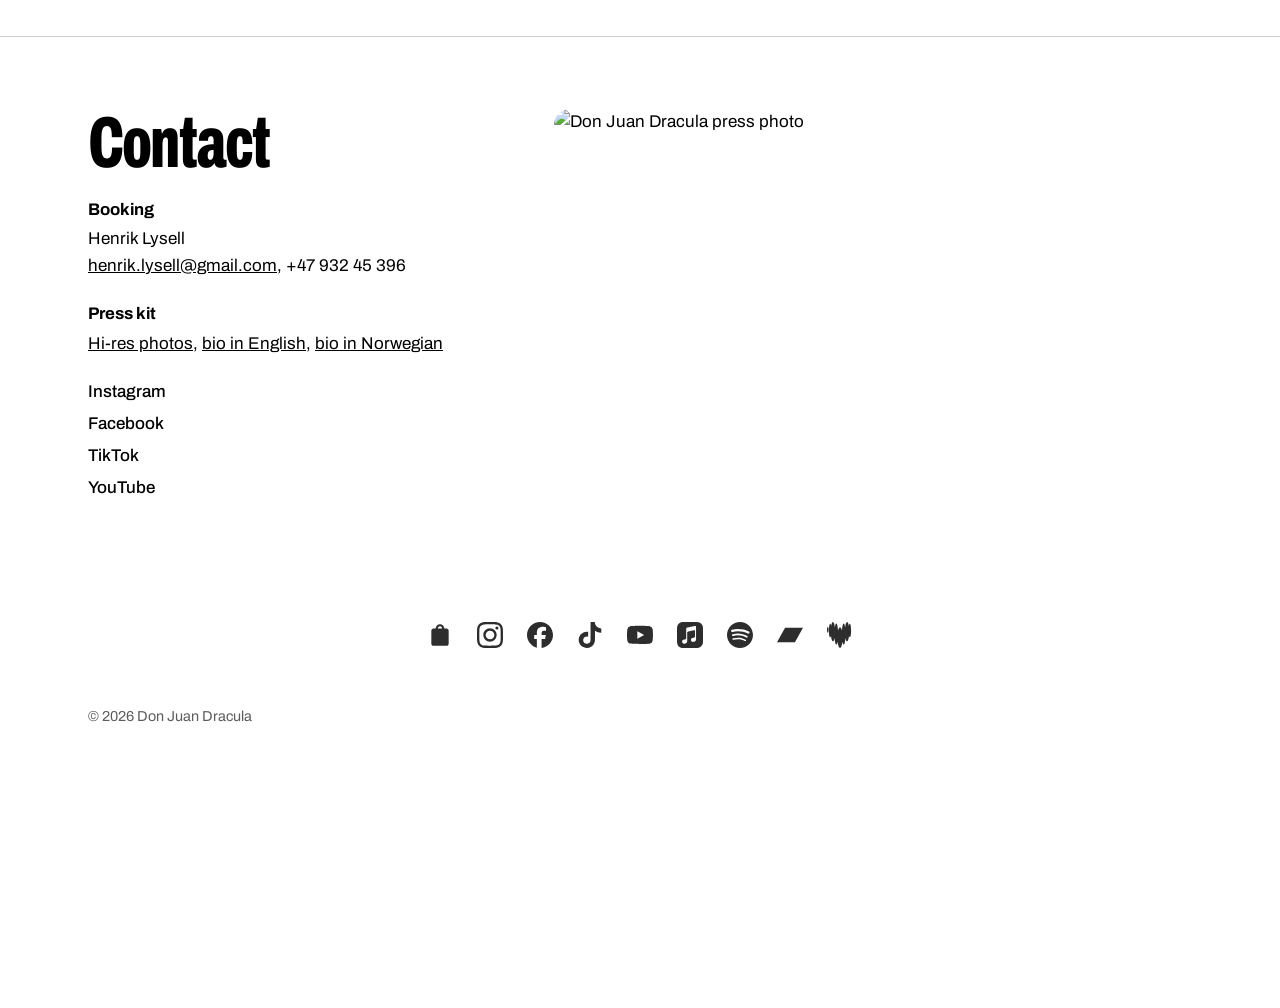
==== commit f7c6f90c: "Updated pictures, order and layout" ====
--- a/index.html
+++ b/index.html
@@ -74,6 +74,62 @@
     </div>
   </section>
 
+  <section class="block" id="watch-ithih" aria-labelledby="watch-ithih-h">
+    <div class="wrap">
+      <h2 id="watch-ithih-h">Watch “I Think It Hurts”</h2>
+      <div class="video">
+        <iframe title="Don Juan Dracula, “I Think It Hurts” (official music video)"
+          src="https://www.youtube.com/embed/Gnl1v5OAtLw"
+          allow="accelerometer; encrypted-media; gyroscope; picture-in-picture; fullscreen"
+          referrerpolicy="strict-origin-when-cross-origin"
+          loading="lazy"></iframe>
+      </div>
+      <p class="video-note">The official video for “I Think It Hurts”. <a href="https://www.youtube.com/watch?v=Gnl1v5OAtLw">Watch on YouTube</a>.</p>
+    </div>
+  </section>
+
+  <section class="block tight" id="watch-pwm" aria-labelledby="watch-pwm-h">
+    <div class="wrap">
+      <h2 id="watch-pwm-h">Watch “Play With Me”</h2>
+      <div class="video">
+        <iframe title="Don Juan Dracula, “Play With Me” (official music video)"
+          src="https://www.youtube.com/embed/g-MWfgd7eek"
+          allow="accelerometer; encrypted-media; gyroscope; picture-in-picture; fullscreen"
+          referrerpolicy="strict-origin-when-cross-origin"
+          loading="lazy"></iframe>
+      </div>
+      <p class="video-note">The official video for “Play With Me”. <a href="https://www.youtube.com/watch?v=g-MWfgd7eek">Watch on YouTube</a>.</p>
+    </div>
+  </section>
+
+  <section class="block tight" id="watch-bts" aria-labelledby="watch-bts-h">
+    <div class="wrap">
+      <h2 id="watch-bts-h">Watch “Be The Same”</h2>
+      <div class="video">
+        <iframe title="Don Juan Dracula, “Be The Same” (official music video)"
+          src="https://www.youtube.com/embed/G4wEMpXeFqM"
+          allow="accelerometer; encrypted-media; gyroscope; picture-in-picture; fullscreen"
+          referrerpolicy="strict-origin-when-cross-origin"
+          loading="lazy"></iframe>
+      </div>
+      <p class="video-note">The official video for “Be The Same”. <a href="https://www.youtube.com/watch?v=G4wEMpXeFqM">Watch on YouTube</a>.</p>
+    </div>
+  </section>
+
+  <section class="block tight" id="watch-tmh" aria-labelledby="watch-tmh-h">
+    <div class="wrap">
+      <h2 id="watch-tmh-h">Watch “Burn (SnifferGod Rework)”</h2>
+      <div class="video">
+        <iframe title="Don Juan Dracula, “Burn (SnifferGod Rework)”"
+          src="https://www.youtube.com/embed/7TlMVWfWX_c"
+          allow="accelerometer; encrypted-media; gyroscope; picture-in-picture; fullscreen"
+          referrerpolicy="strict-origin-when-cross-origin"
+          loading="lazy"></iframe>
+      </div>
+      <p class="video-note">Watch on <a href="https://www.youtube.com/watch?v=7TlMVWfWX_c">YouTube</a>.</p>
+    </div>
+  </section>
+
   <section class="block tight" id="watch" aria-labelledby="watch-h">
     <div class="wrap">
       <h2 id="watch-h">Watch “Burn”</h2>
@@ -85,62 +141,6 @@
           loading="lazy"></iframe>
       </div>
       <p class="video-note">The official video for “Burn”, the band’s first release in 17 years. <a href="https://www.youtube.com/watch?v=9xTf6KQF_2g">Watch on YouTube</a>.</p>
-    </div>
-  </section>
-
-  <section class="block" id="watch-ithih" aria-labelledby="watch-ithih-h">
-    <div class="wrap">
-      <h2 id="watch-ithih-h">Watch “I Think It Hurts”</h2>
-      <div class="video">
-        <iframe title="Don Juan Dracula, “I Think It Hurts” (official music video)"
-          src="https://www.youtube.com/embed/Gnl1v5OAtLw"
-          allow="accelerometer; encrypted-media; gyroscope; picture-in-picture; fullscreen"
-          referrerpolicy="strict-origin-when-cross-origin"
-          loading="lazy"></iframe>
-      </div>
-      <p class="video-note">The official video for “I Think It Hurts”. <a href="https://www.youtube.com/watch?v=Gnl1v5OAtLw">Watch on YouTube</a>.</p>
-    </div>
-  </section>
-
-  <section class="block tight" id="watch-bts" aria-labelledby="watch-bts-h">
-    <div class="wrap">
-      <h2 id="watch-bts-h">Watch “Be The Same”</h2>
-      <div class="video">
-        <iframe title="Don Juan Dracula, “Be The Same” (official music video)"
-          src="https://www.youtube.com/embed/G4wEMpXeFqM"
-          allow="accelerometer; encrypted-media; gyroscope; picture-in-picture; fullscreen"
-          referrerpolicy="strict-origin-when-cross-origin"
-          loading="lazy"></iframe>
-      </div>
-      <p class="video-note">The official video for “Be The Same”. <a href="https://www.youtube.com/watch?v=G4wEMpXeFqM">Watch on YouTube</a>.</p>
-    </div>
-  </section>
-
-  <section class="block tight" id="watch-pwm" aria-labelledby="watch-pwm-h">
-    <div class="wrap">
-      <h2 id="watch-pwm-h">Watch “Play With Me”</h2>
-      <div class="video">
-        <iframe title="Don Juan Dracula, “Play With Me” (official music video)"
-          src="https://www.youtube.com/embed/g-MWfgd7eek"
-          allow="accelerometer; encrypted-media; gyroscope; picture-in-picture; fullscreen"
-          referrerpolicy="strict-origin-when-cross-origin"
-          loading="lazy"></iframe>
-      </div>
-      <p class="video-note">The official video for “Play With Me”. <a href="https://www.youtube.com/watch?v=g-MWfgd7eek">Watch on YouTube</a>.</p>
-    </div>
-  </section>
-
-  <section class="block tight" id="watch-tmh" aria-labelledby="watch-tmh-h">
-    <div class="wrap">
-      <h2 id="watch-tmh-h">Watch “Burn (SnifferGod Rework)”</h2>
-      <div class="video">
-        <iframe title="Don Juan Dracula, “Burn (SnifferGod Rework)”"
-          src="https://www.youtube.com/embed/7TlMVWfWX_c"
-          allow="accelerometer; encrypted-media; gyroscope; picture-in-picture; fullscreen"
-          referrerpolicy="strict-origin-when-cross-origin"
-          loading="lazy"></iframe>
-      </div>
-      <p class="video-note">Watch on <a href="https://www.youtube.com/watch?v=7TlMVWfWX_c">YouTube</a>.</p>
     </div>
   </section>
 
@@ -174,12 +174,12 @@
 
   <section class="block tight" id="about" aria-labelledby="about-h">
     <div class="wrap">
-      <h2 id="about-h">About</h2>
+      <h2 id="about-h">Bio</h2>
       <div class="about">
         <div>
           <p>After 15 years in the shadows, Don Juan Dracula is back. Known for their electrifying live shows and genre-defying sound, the band became a cult phenomenon, setting festival stages ablaze across Norway, shaking up New York City, and leaving their mark in Beijing.</p>
           <p>Blending explosive energy, anthemic hooks, and theatrical flair, Don Juan Dracula was never just a band—they were an experience. Now, with a fresh heartbeat on drums but the same core lineup, they return not to reminisce, but to reclaim their place.</p>
-          <p>“Burn”, their first new track since 2008, was released on February 14th. Self-produced, it marks the beginning of much more to come. The wait is over. The legends are reborn.</p>
+          <p>Since the return in 2025 four singles have been released so far, as well as a few remixes and a b-side track. More new singles are on the way, with a full album planned for 2027 release.</p>
         </div>
         <ul class="members" aria-label="Band members">
           <li>Henrik Lysell <span>Vocals, guitar</span></li>
@@ -332,15 +332,15 @@
           <a href="https://www.dropbox.com/scl/fo/jakkcqmkjltw1d36hqz0c/AO82-e0sblsUgfZ0IxoNG7U?rlkey=l8stxarfnqcpimtmsyok9n3jw&amp;dl=0">bio in English</a>,
           <a href="https://www.dropbox.com/scl/fo/m3uv2n4a8gh7jw5kt771m/AAvGEQtbJe9eHnJKBj4DQd0?rlkey=1ost6wv3r29u3h65fmfhyc1hg&amp;dl=0">bio in Norwegian</a></p>
         </div>
+        <ul class="social" aria-label="Social media">
+          <li><a href="https://www.instagram.com/donjuandracula/">Instagram</a></li>
+          <li><a href="https://www.facebook.com/donjuandraculaofficial">Facebook</a></li>
+          <li><a href="https://www.tiktok.com/@don.juan.dracula">TikTok</a></li>
+          <li><a href="https://www.youtube.com/@donjuandracula">YouTube</a></li>
+        </ul>
       </div>
       <div class="foot-side">
-        <figure><img class="press-img" src="https://donjuandracula.no/wp-content/uploads/2025/02/don_juan_dracula_press_contact.jpg" loading="lazy" alt="Don Juan Dracula press photo")"></figure>
-      <ul class="social" aria-label="Social media">
-        <li><a href="https://www.instagram.com/donjuandracula/">Instagram</a></li>
-        <li><a href="https://www.facebook.com/donjuandraculaofficial">Facebook</a></li>
-        <li><a href="https://www.tiktok.com/@don.juan.dracula">TikTok</a></li>
-        <li><a href="https://www.youtube.com/@donjuandracula">YouTube</a></li>
-      </ul>
+        <img class="press-img" src="https://donjuandracula.no/wp-content/uploads/2026/10/DJD26-2.jpg" loading="lazy" alt="Don Juan Dracula press photo")">
       </div>
     </div>
     <ul class="social-row social-row--footer" aria-label="Social media and streaming">
--- a/styles.css
+++ b/styles.css
@@ -82,9 +82,9 @@
   /* Live */
   .show { display: grid; grid-template-columns: 1fr; gap: 2rem; border-top: 1px solid var(--line); padding-top: 2rem; }
   .poster { position: relative; background: var(--ph); overflow: hidden; border-radius: 16px; color: var(--muted); font-size: 0.9rem; }
-  .poster img { display: block; width: 100%; height: auto; }
+  .poster img { display: block; width: 100%; height: auto; cursor: zoom-in; }
   .poster span { position: absolute; left: 0; bottom: 0; padding: 0.9rem; }
-  .live-photo { display: block; width: 100%; height: auto; border-radius: 16px; margin-top: clamp(1.5rem, 4vw, 2.5rem); }
+  .live-photo { display: block; width: 100%; height: auto; border-radius: 16px; margin-top: clamp(1.5rem, 4vw, 2.5rem); cursor: zoom-in; }
   .show h3 { margin: 0 0 0.25rem; font-size: clamp(1.8rem, 3.5vw, 2.6rem); font-weight: 800; font-stretch: 80%; line-height: 1.05; letter-spacing: -0.02em; }
   .show .venue { margin: 0 0 1.5rem; color: var(--muted); font-size: 1.15rem; }
   .facts { margin: 0 0 2rem; display: grid; grid-template-columns: max-content 1fr; gap: 0.5rem 2rem; }
@@ -146,7 +146,7 @@
   .social a:hover { border-bottom-color: currentColor; }
   .press-img { display: block; width: 100%; height: auto; aspect-ratio: 3 / 2; object-fit: cover; margin-bottom: 1.5rem; border-radius: 16px; cursor: zoom-in; }
   .legal { margin-top: 3rem; color: var(--muted); font-size: 0.9rem; }
-  @media (min-width: 760px) { .foot { grid-template-columns: 1.4fr 1fr; } }
+  @media (min-width: 760px) { .foot { grid-template-columns: 2fr 3fr; } }
 
   /* Material 3 navigation bar (mobile only) */
   .tabbar { display: none; }
